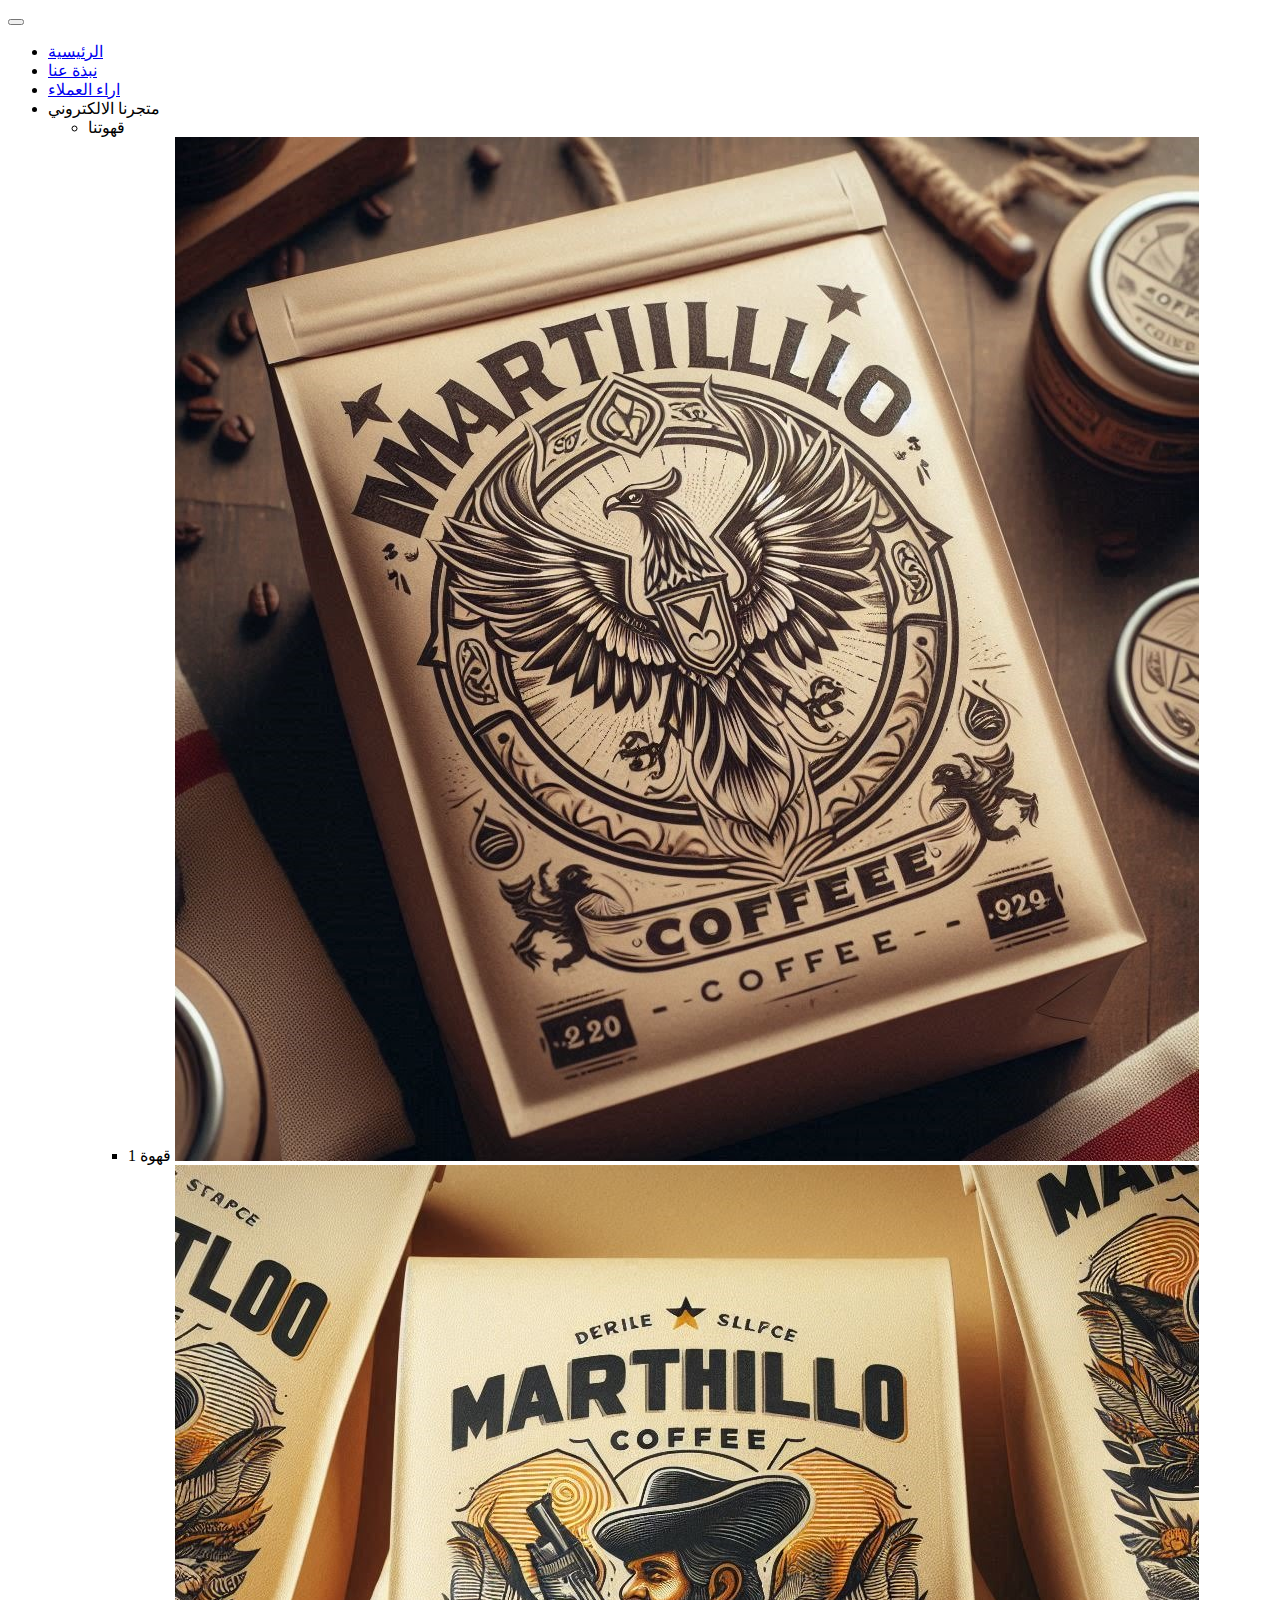
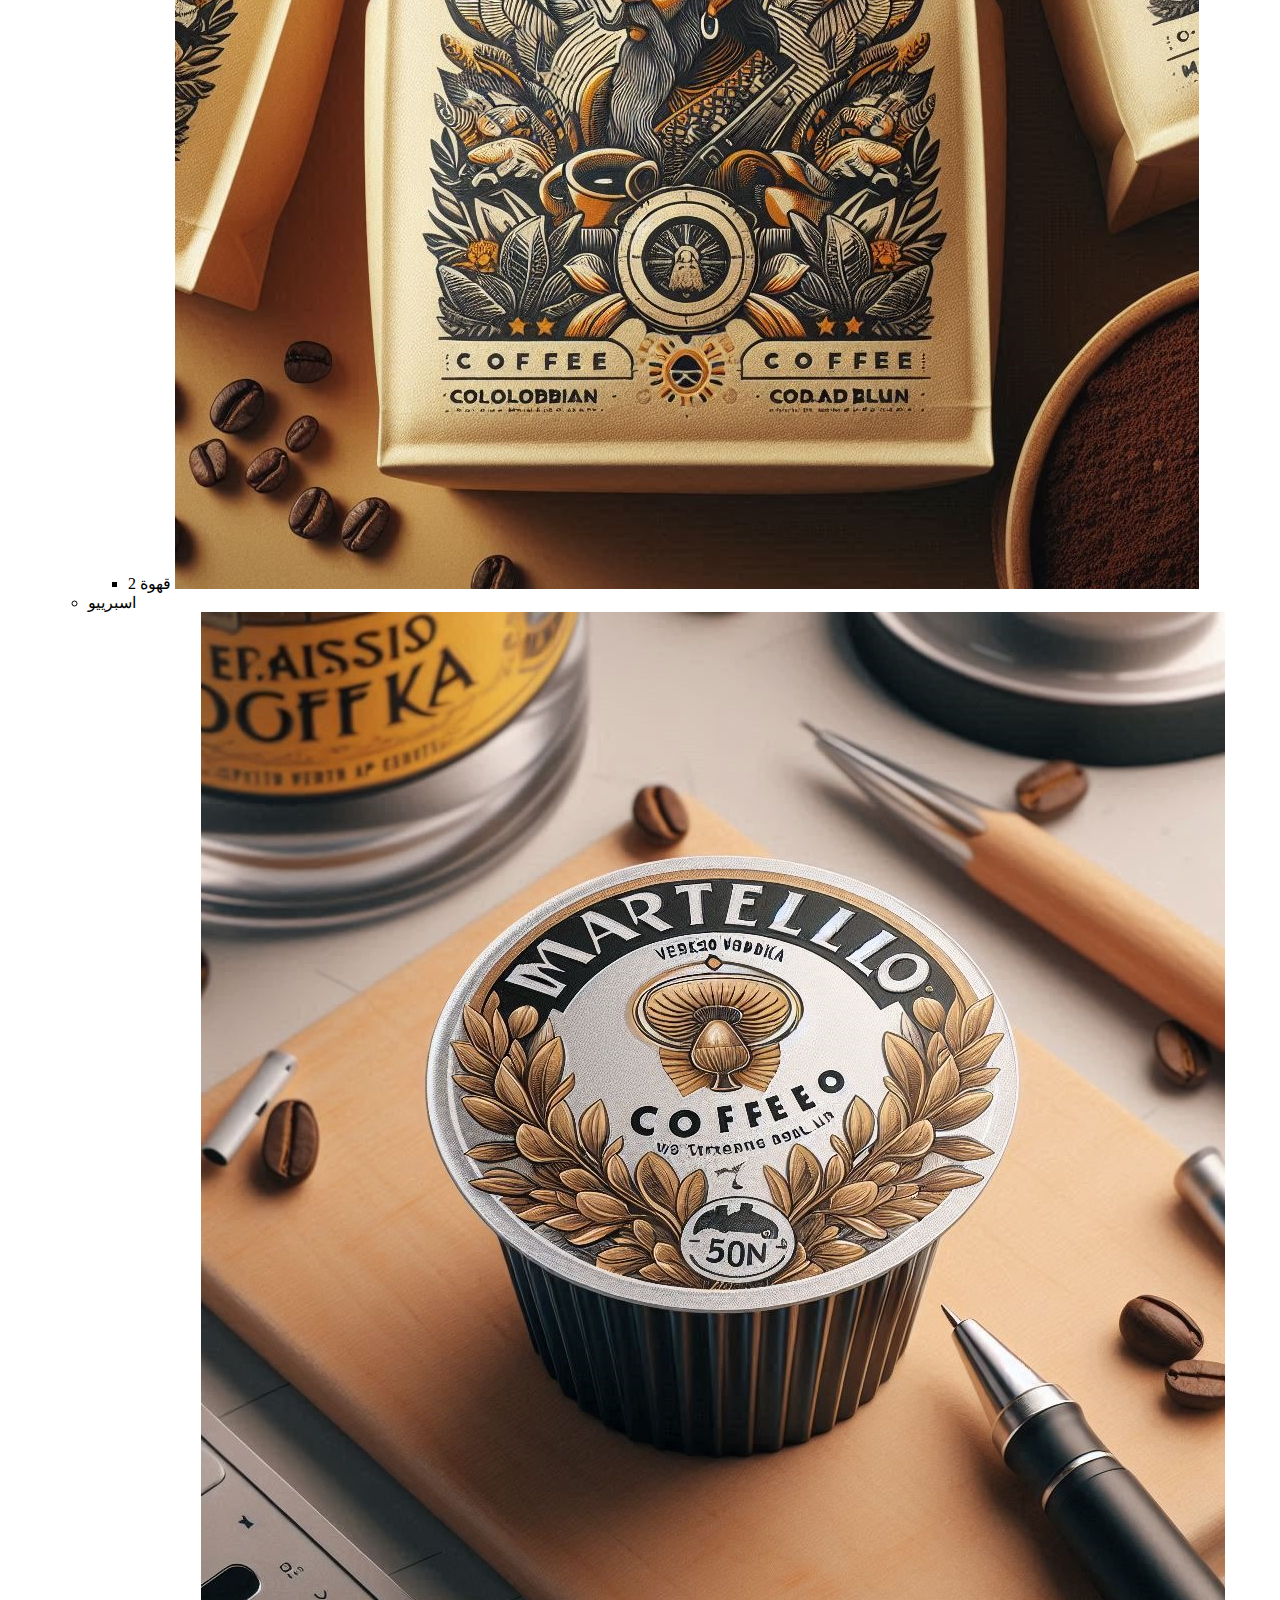
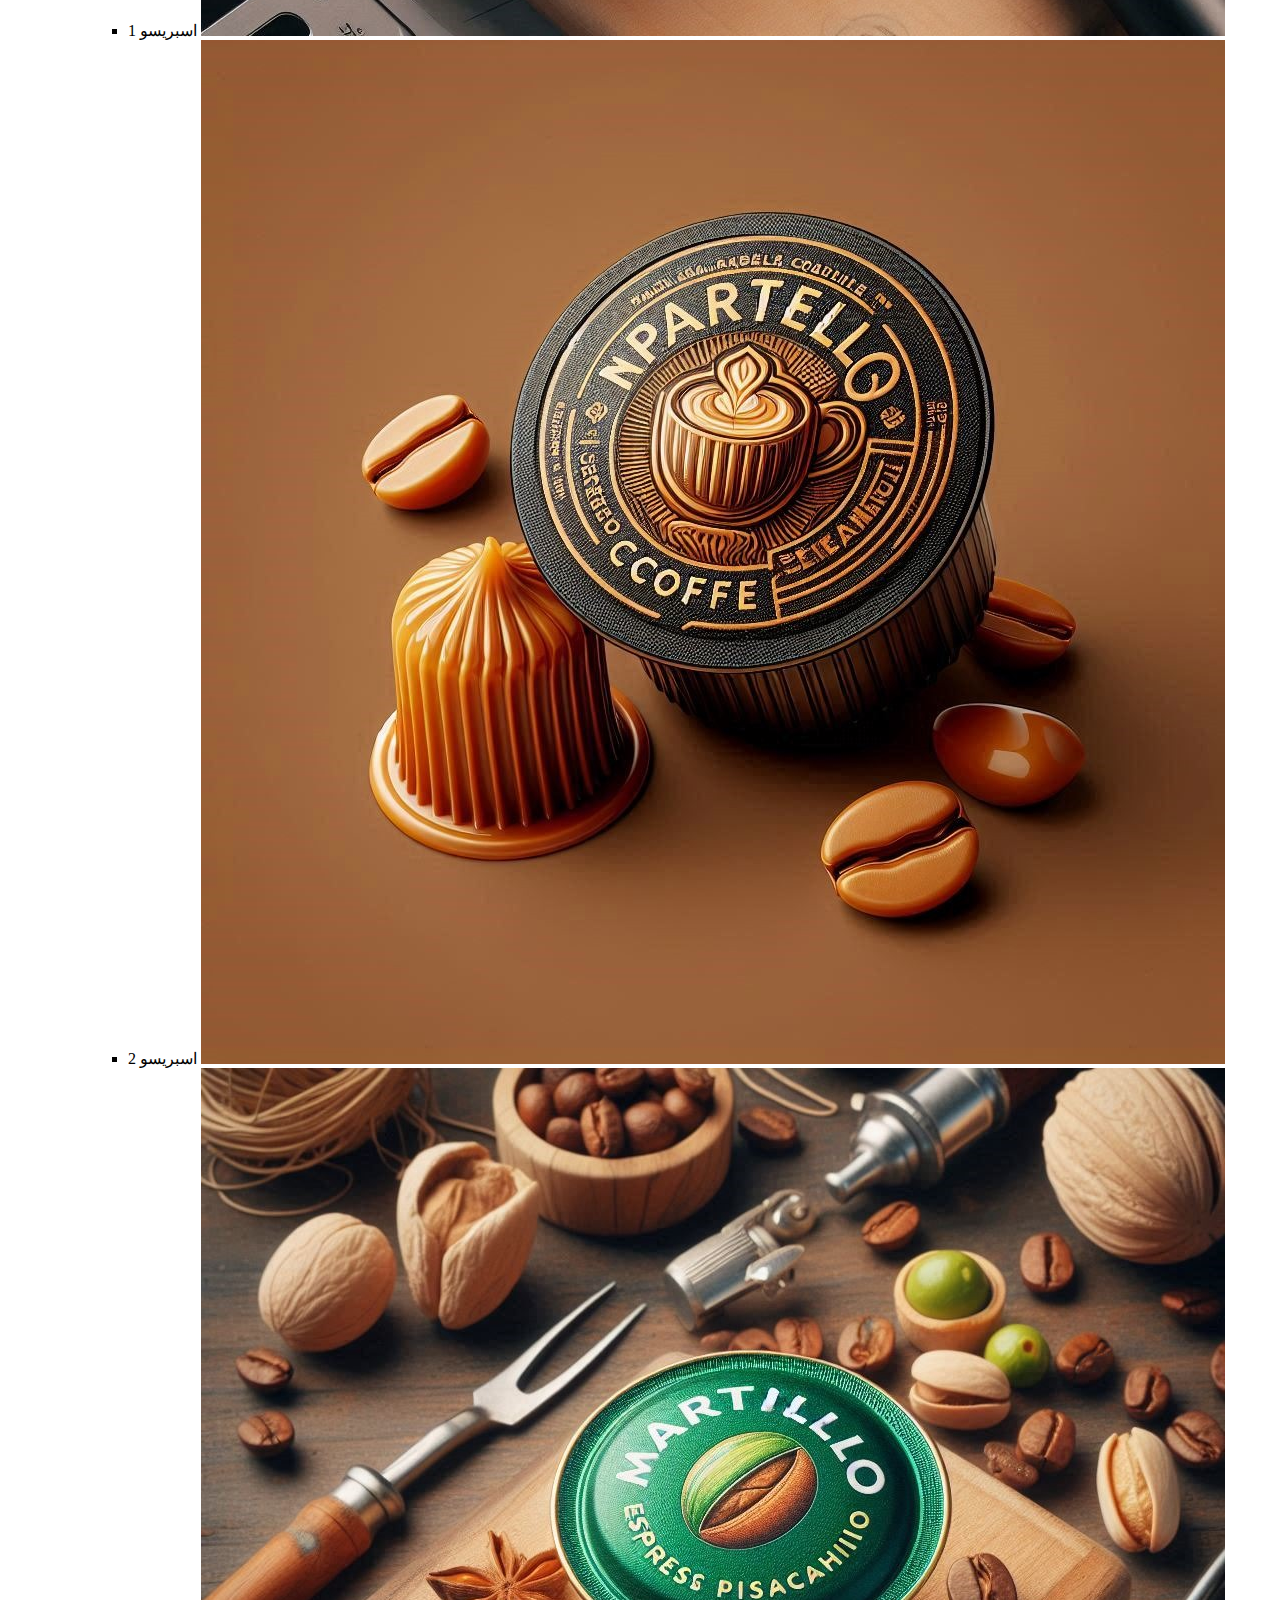
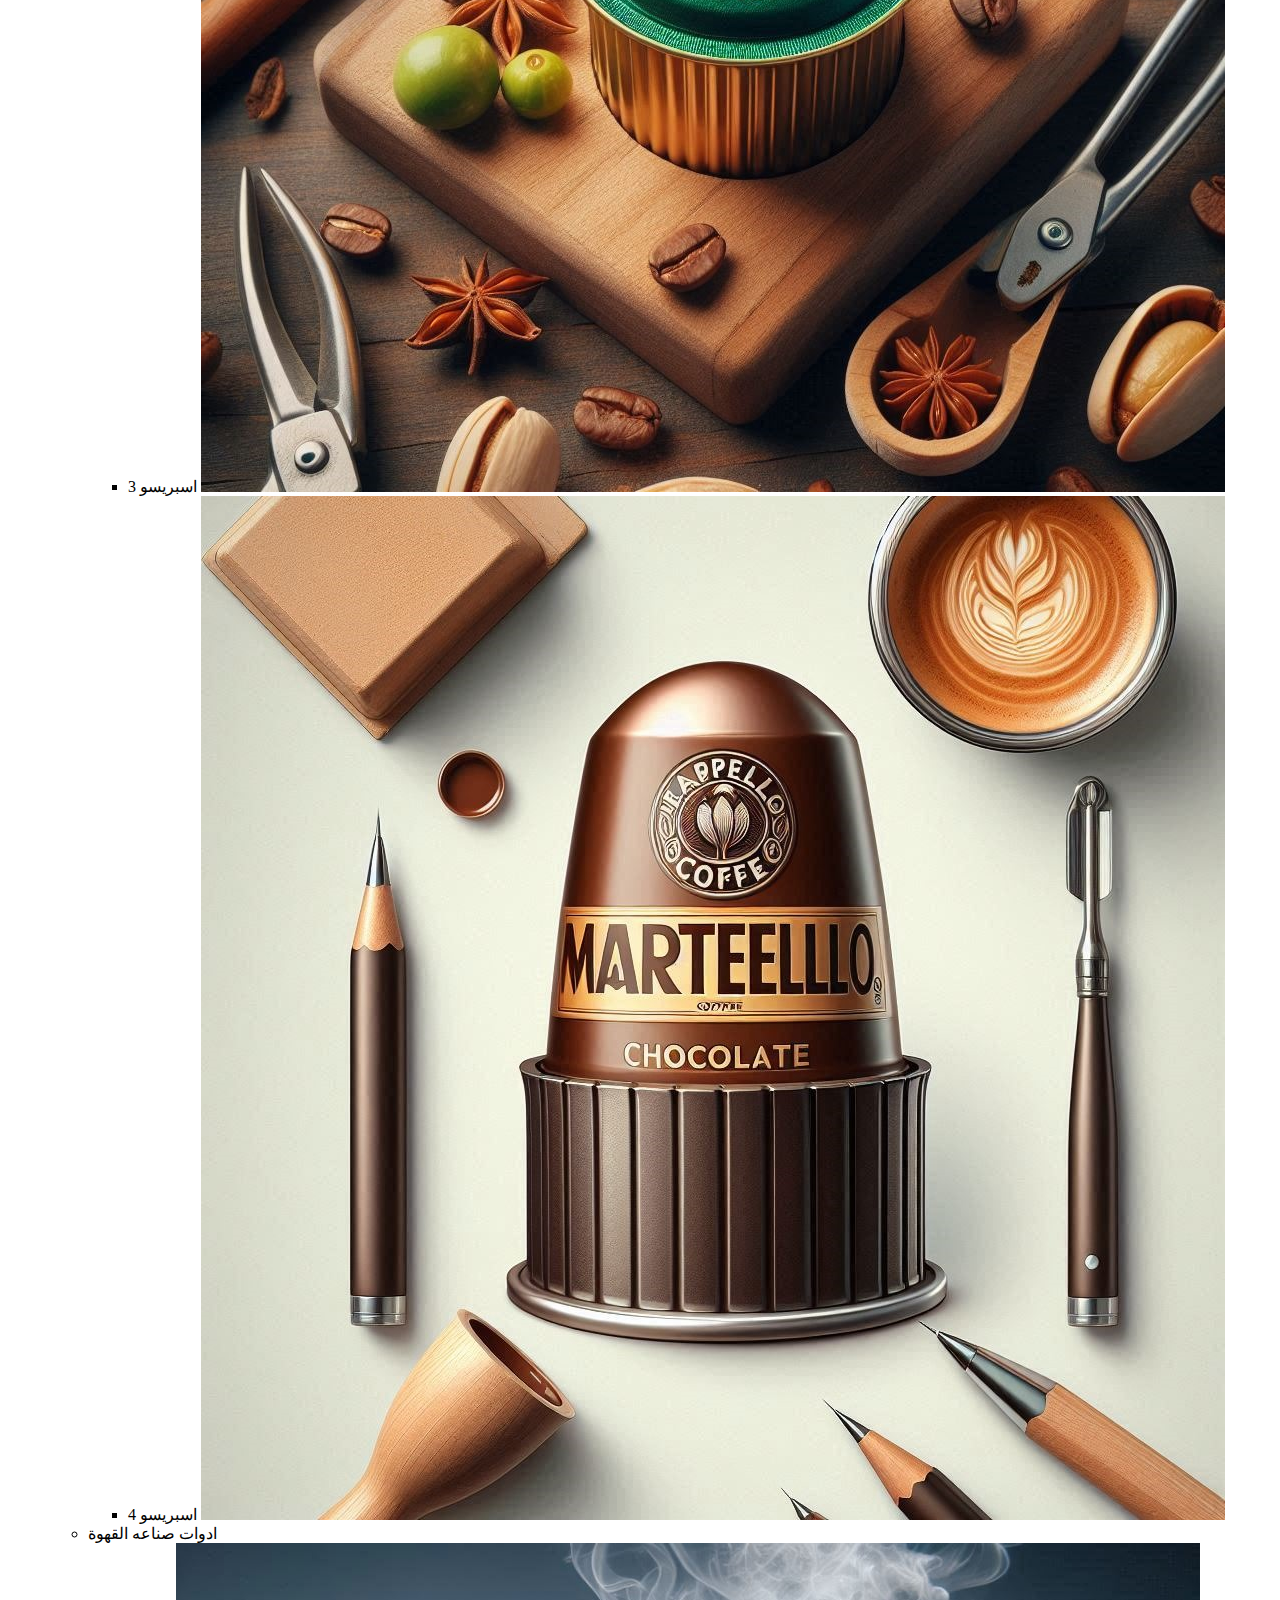
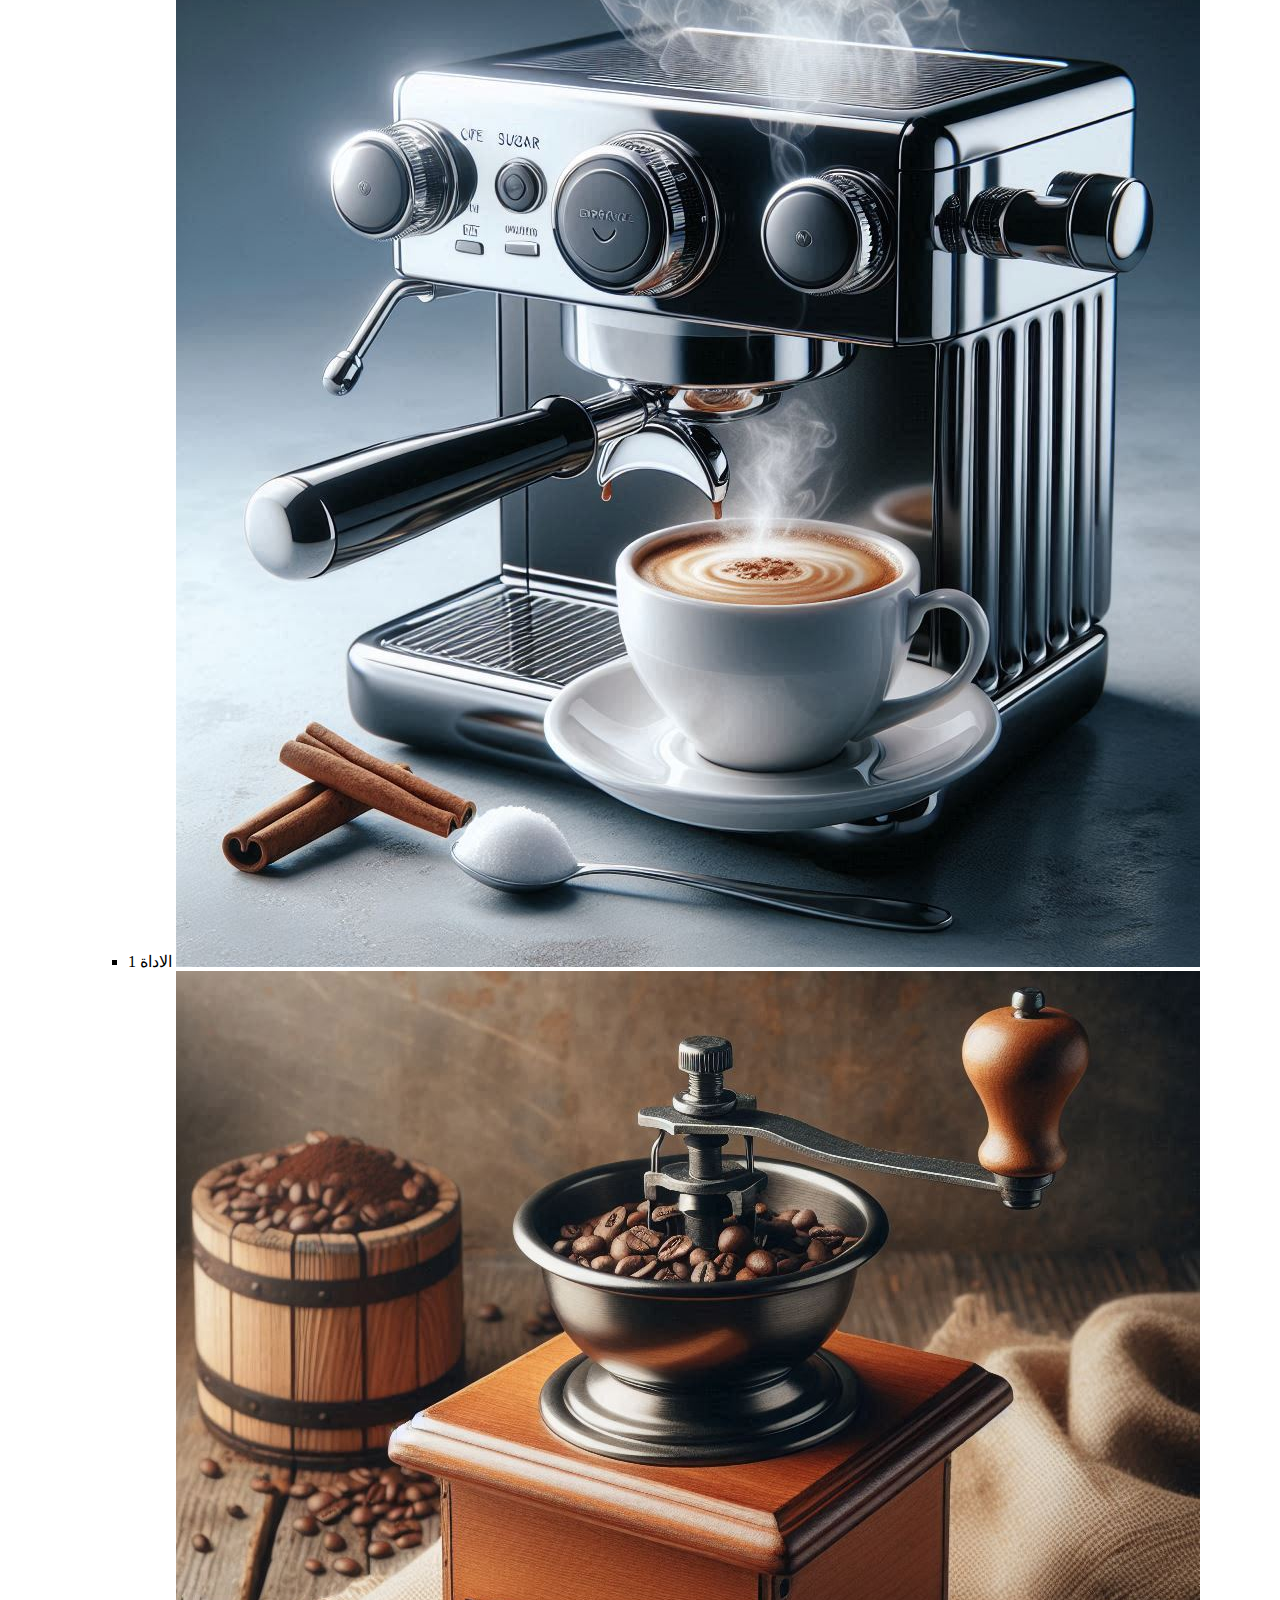
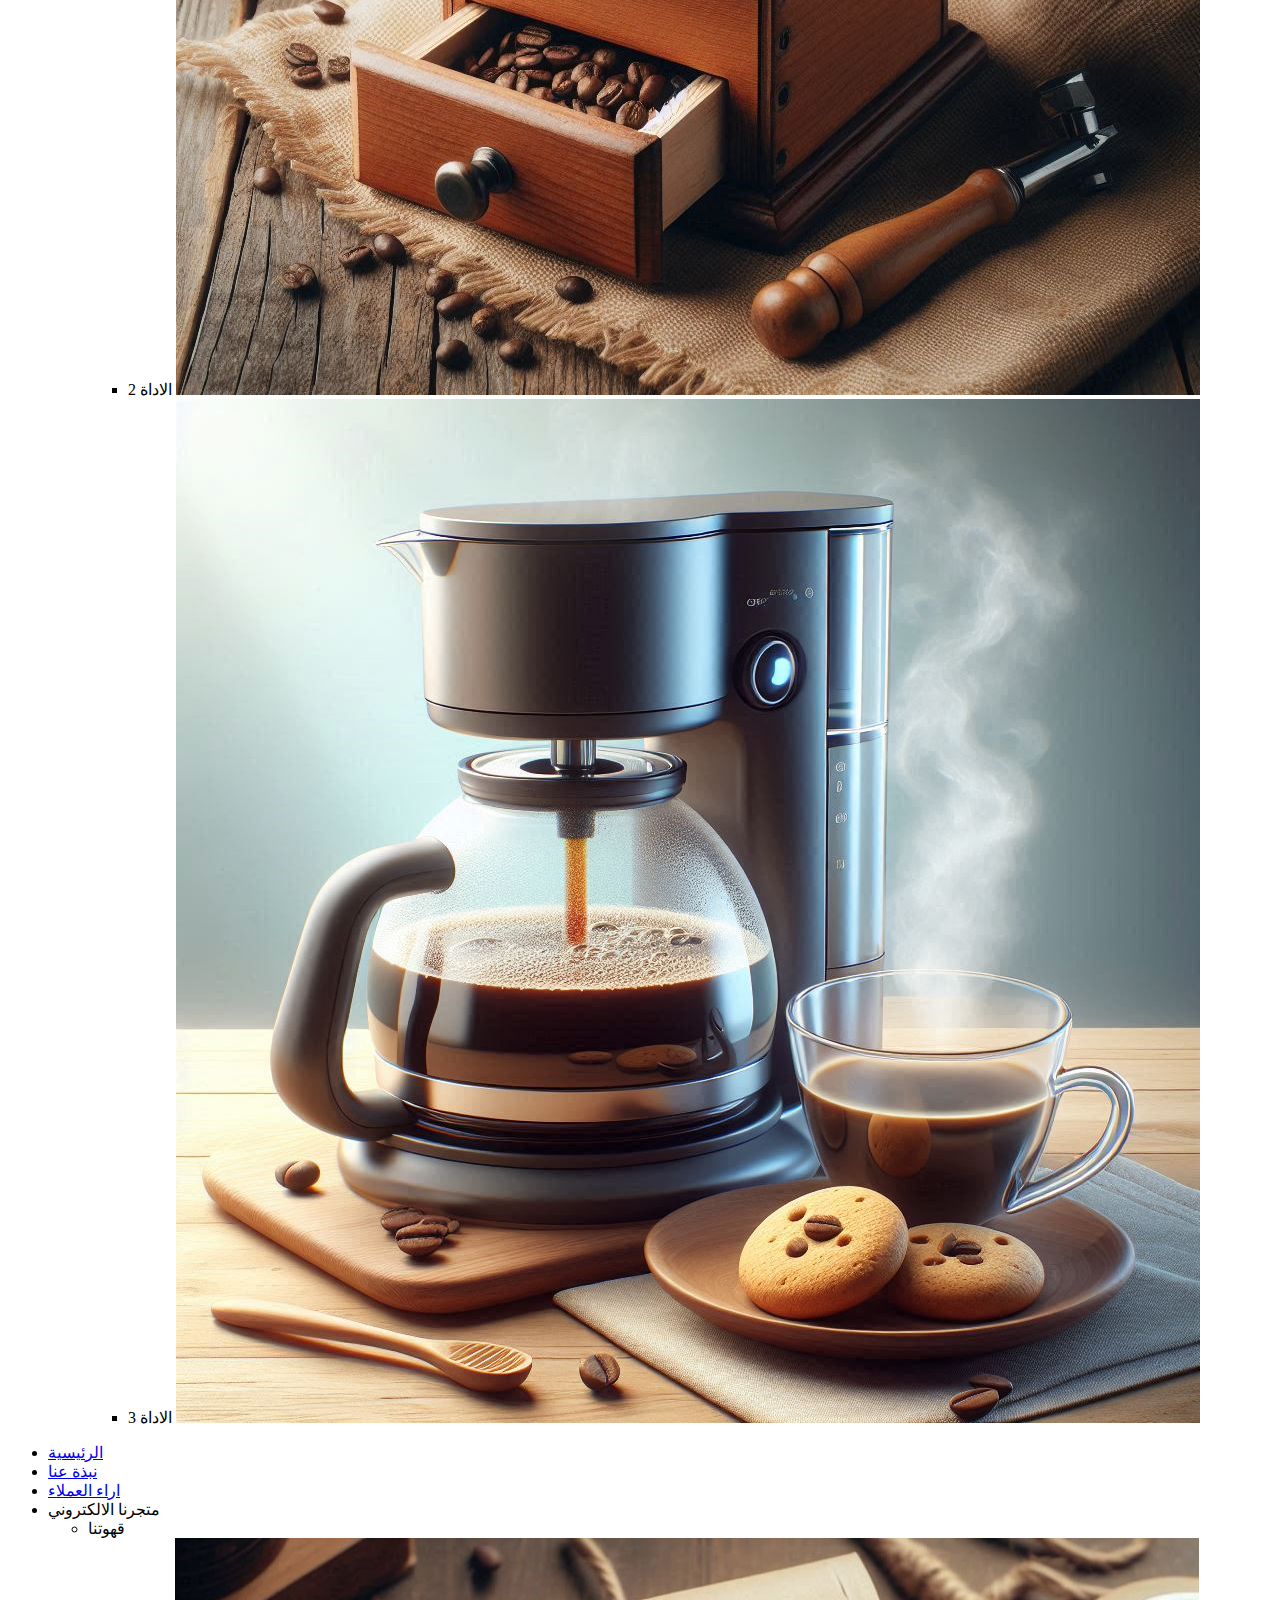
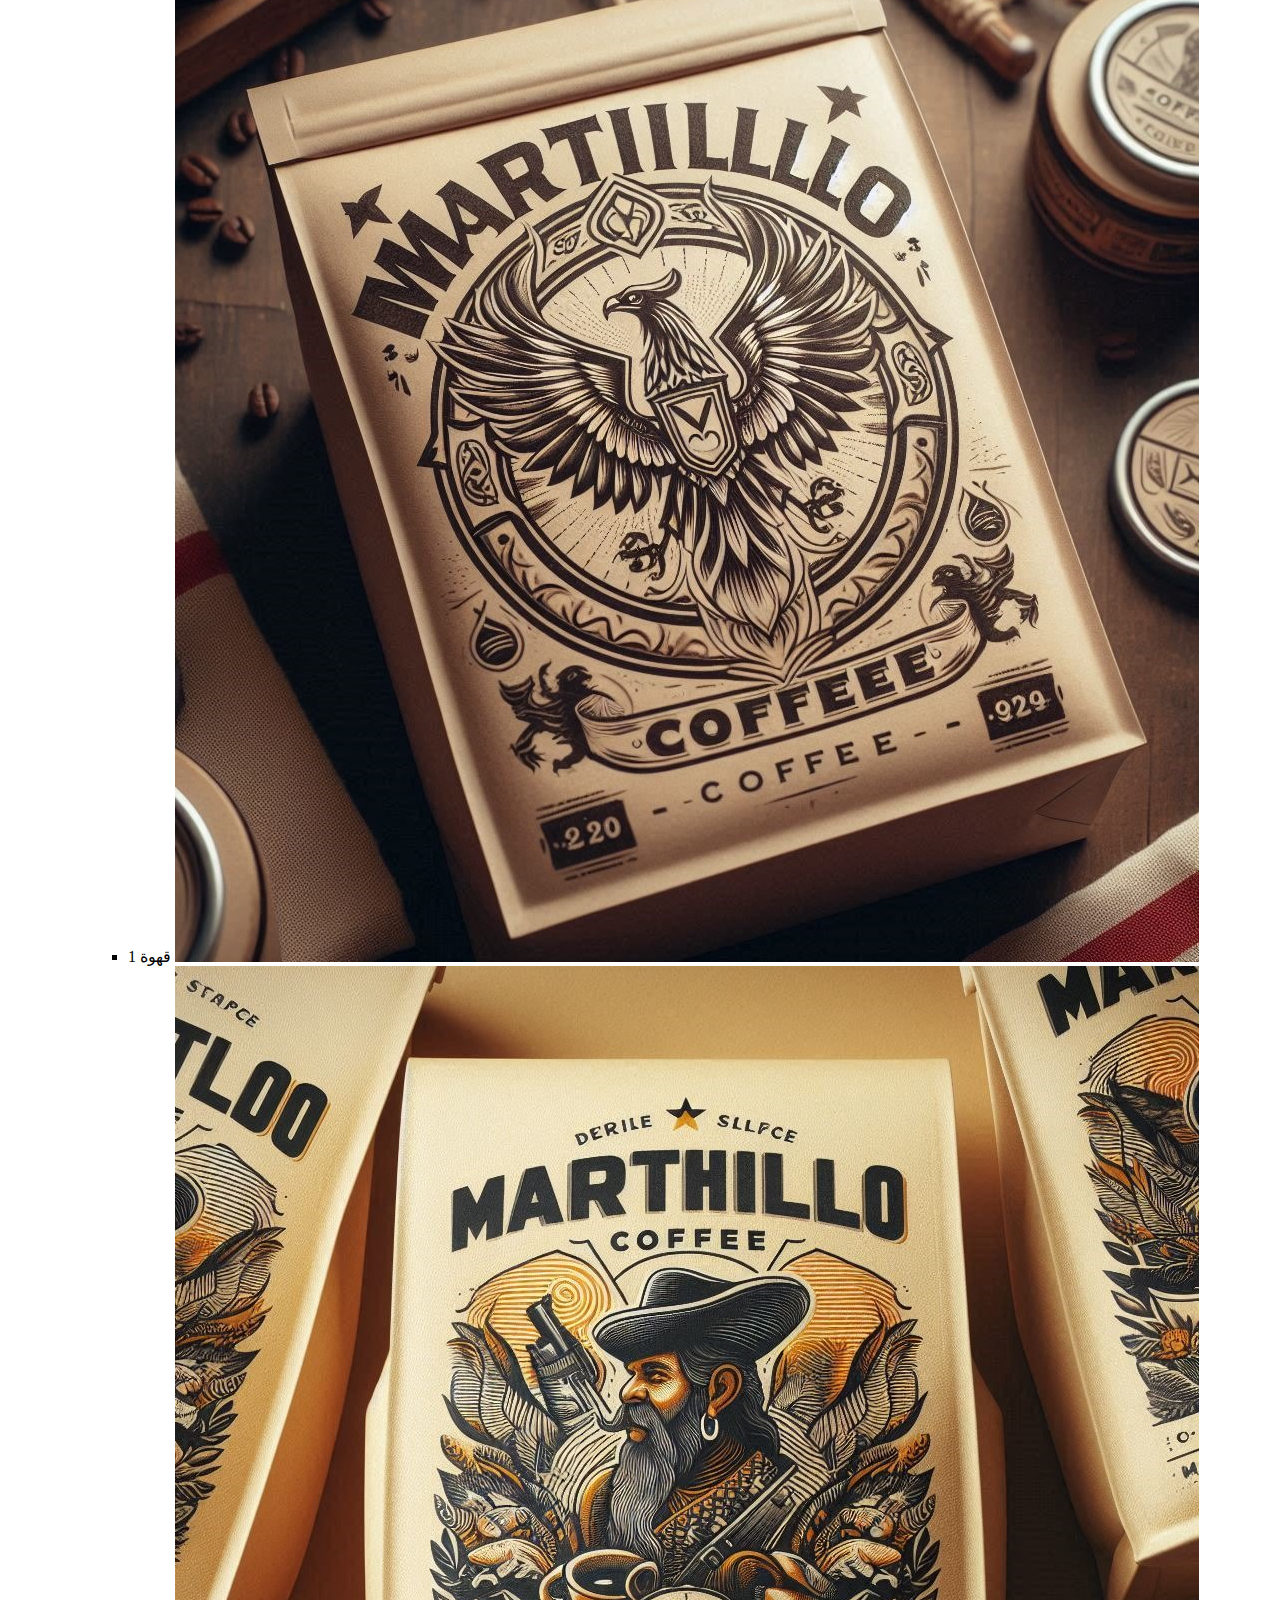
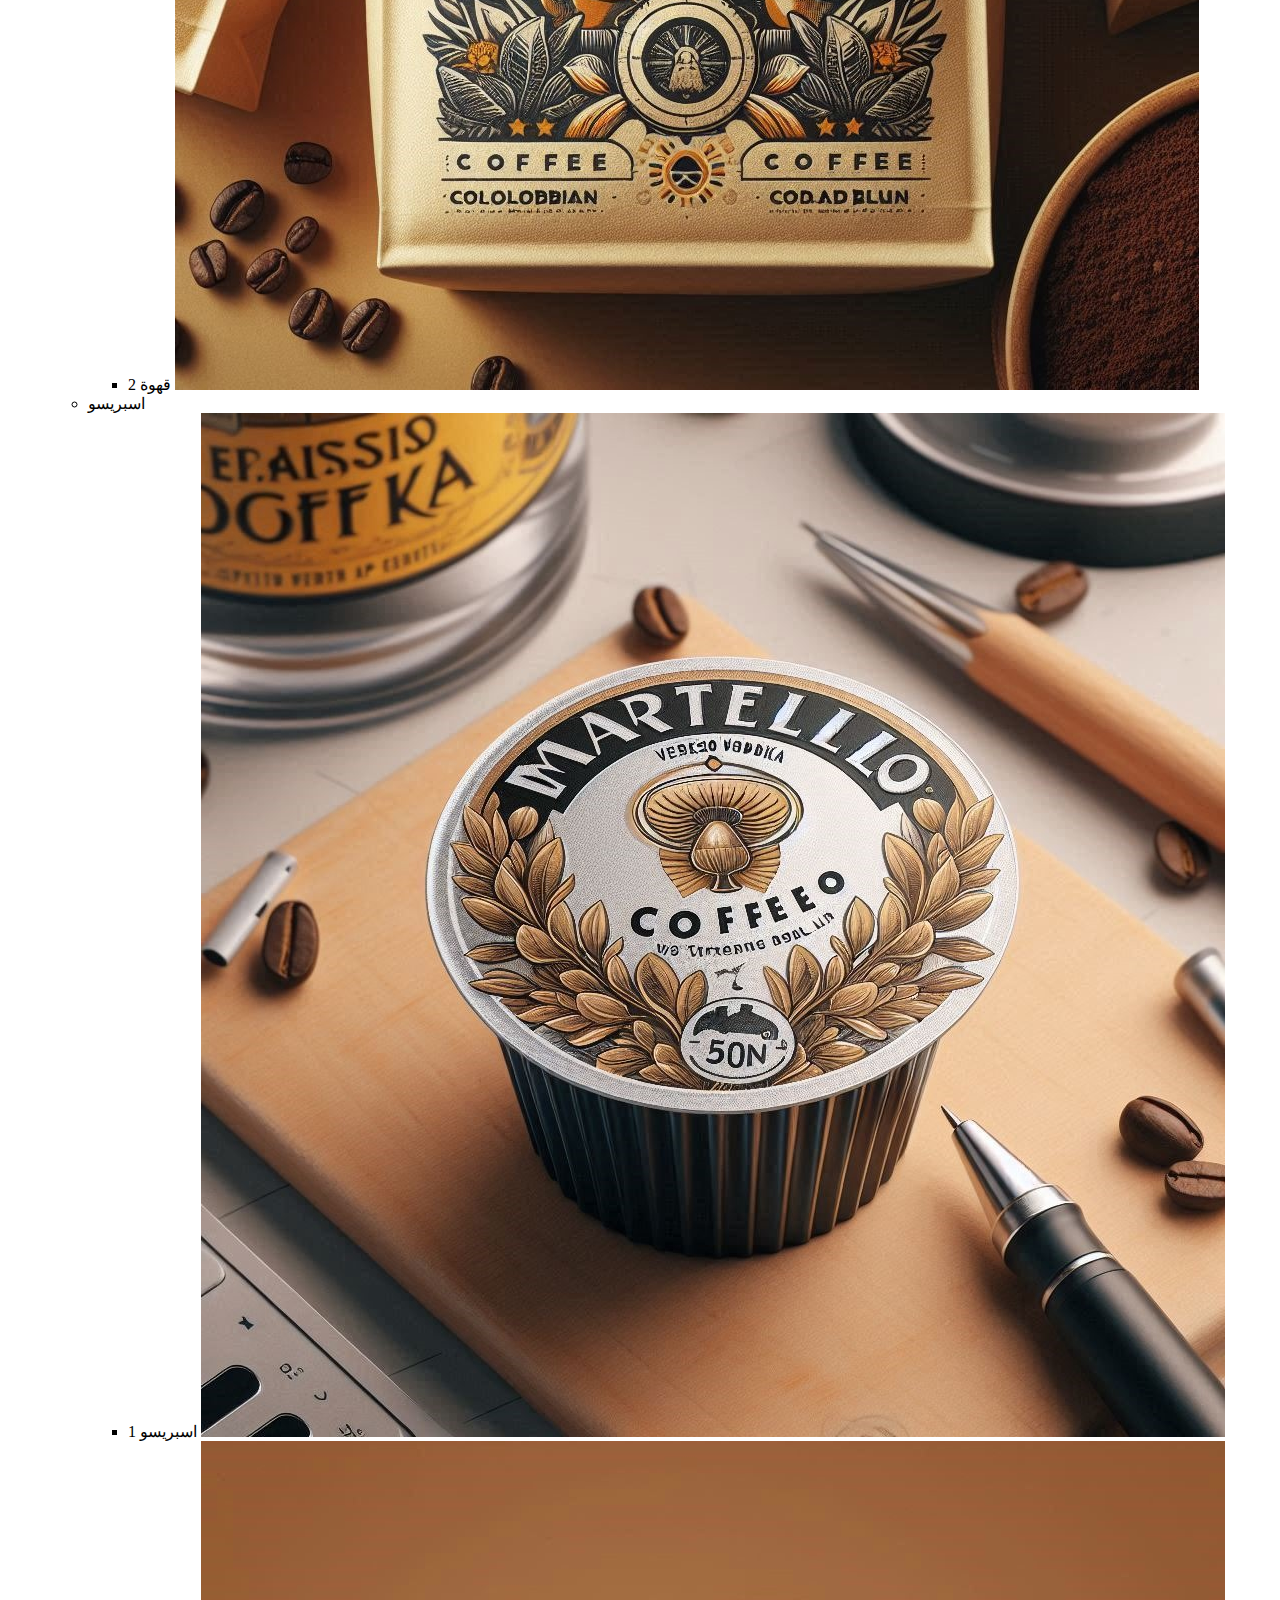
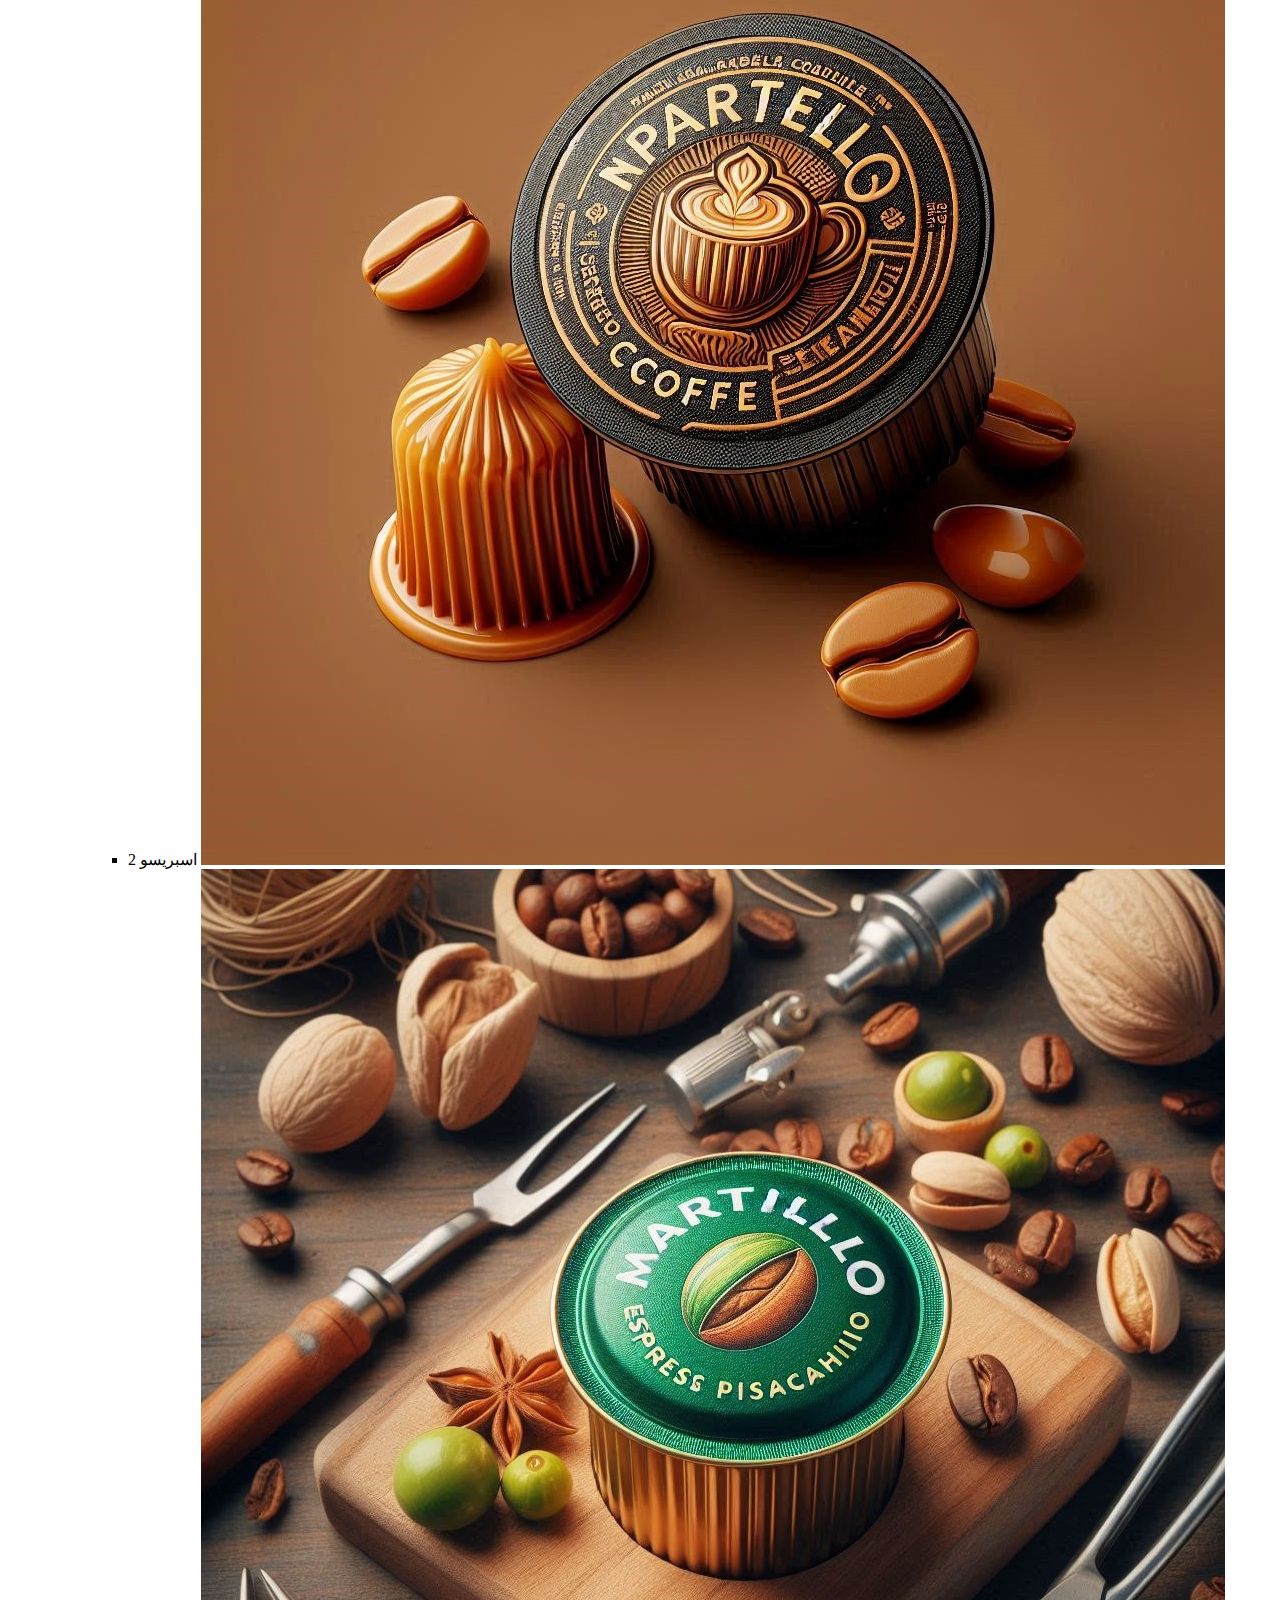
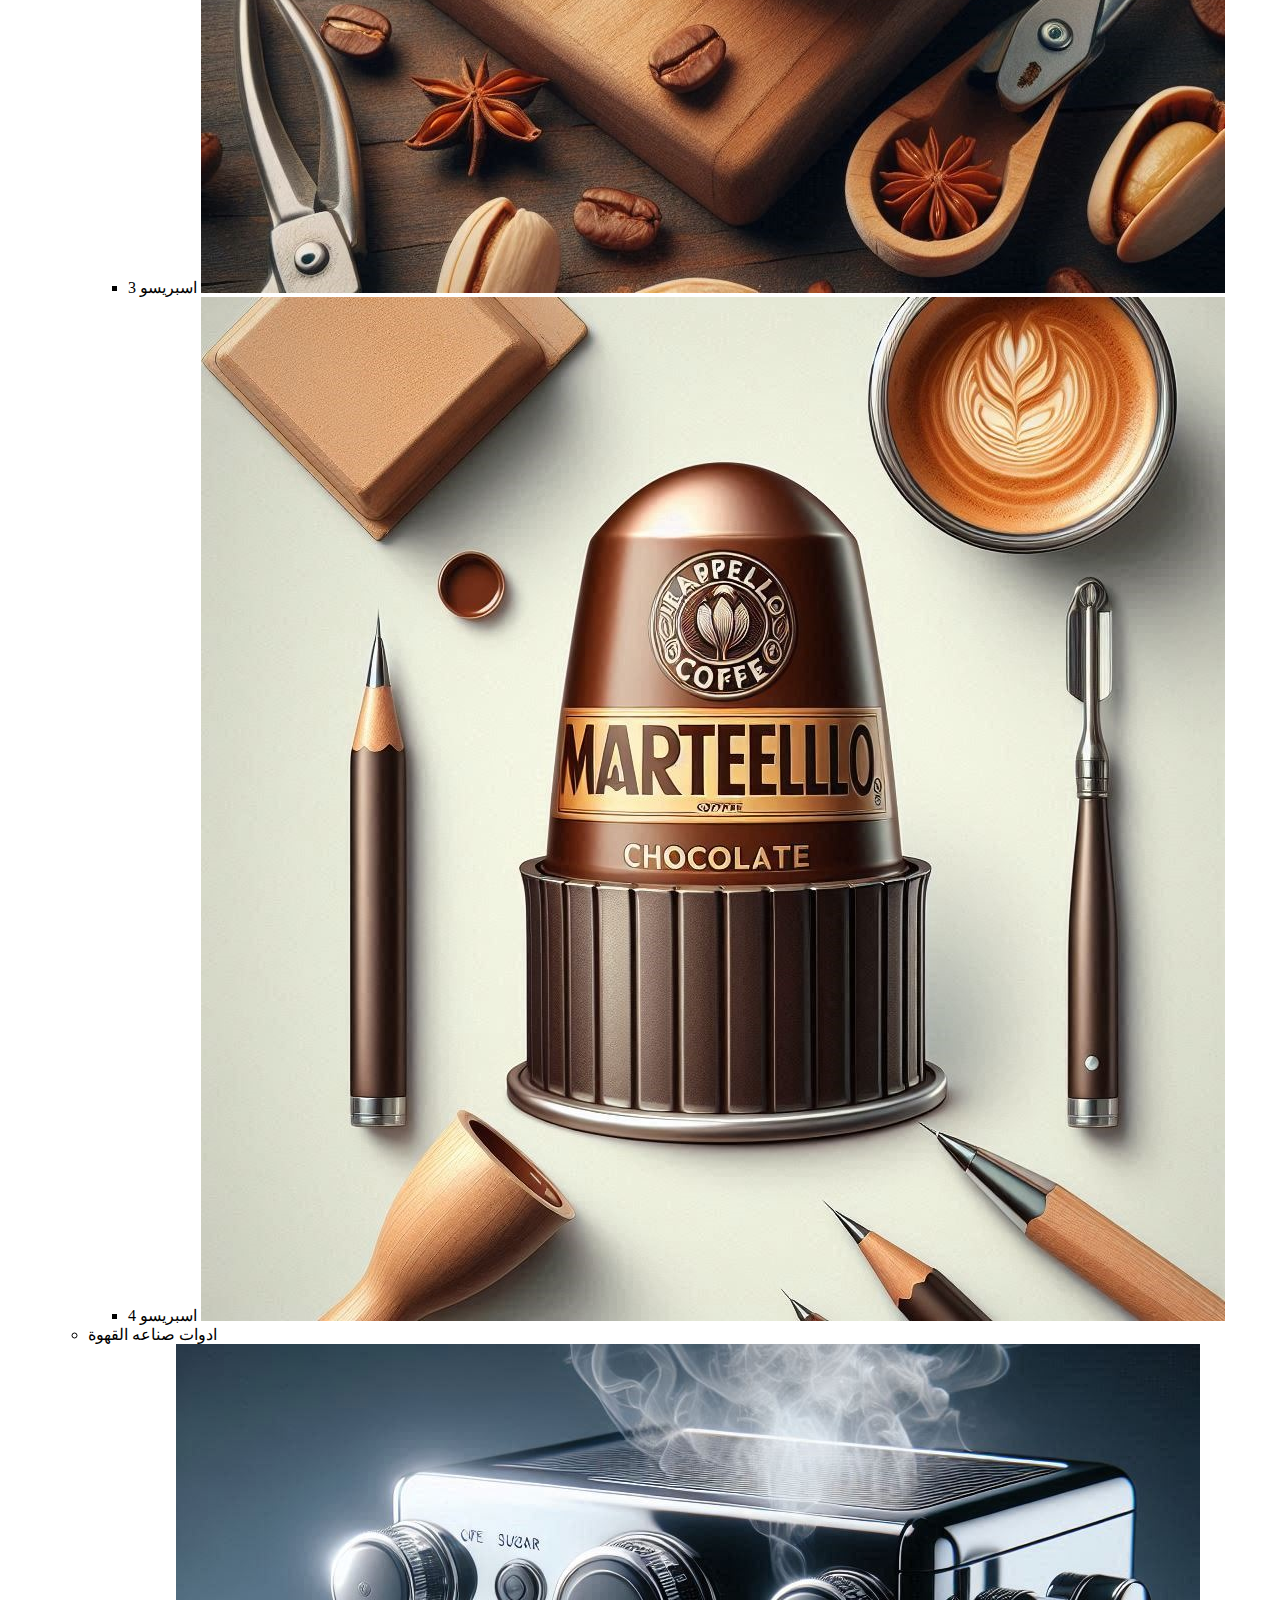
==== index.html @ e0260664 "Add files via upload" ====
<!DOCTYPE html>
<html lang="en">
  <head>
    <meta charset="UTF-8" />
    <meta name="viewport" content="width=device-width, initial-scale=1.0" />
    <link rel="shortcut icon" href="images/logo.jpeg" type="image/x-icon" />
    <title>Omarino Coffee World</title>
    <link rel="stylesheet" href="CSS/normalize.css" />
    <link rel="stylesheet" href="CSS/all.min.css" />
    <link rel="stylesheet" href="CSS/style.css" />
  </head>
  <body id="mainbody">
    <nav>
      <div class="container">
        <button id="toggle">
          <i class="fas fa-bars toggle-menu"></i>
        </button>
        <ul id="mainNav">
          <li><a href="#">الرئيسية</a></li>
          <li><a href="#secOne">نبذة عنا</a></li>
          <li><a href="#secTwo">اراء العملاء</a></li>
          <li>
            <a id="firstNav"
              >متجرنا الالكتروني <i class="fa-solid fa-angle-down"></i
            ></a>
            <ul id="firstitemstype">
              <li>
                <a  class="subitem">قهوتنا</a>
                <ul class="subsubnav">
                  <li>
                    <a class="item" data-price="100">
                      قهوة 1
                      <img src="images/coffee1.jpeg" alt="" />
                    </a>
                  </li>
                  <li>
                    <a  class="item">
                      قهوة 2
                      <img src="images/coffee2.jpeg" alt="" />
                    </a>
                  </li>
                </ul>
              </li>
              <li>
                <a  class="subitem">اسبرييو</a>
                <ul class="subsubnav">
                  <li>
                    <a  class="item">
                      اسبريسو 1
                      <img src="images/espreso1.jpeg" alt="" />
                    </a>
                  </li>
                  <li>
                    <a  class="item">
                      اسبريسو 2
                      <img src="images/espreso2.jpeg" alt="" />
                    </a>
                  </li>
                  <li>
                    <a  class="item">
                      اسبريسو 3
                      <img src="images/espreso3.jpeg" alt="" />
                    </a>
                  </li>
                  <li>
                    <a  class="item">
                      اسبريسو 4
                      <img src="images/espreso4.jpeg" alt="" />
                    </a>
                  </li>
                </ul>
              </li>
              <li>
                <a  class="subitem">ادوات صناعه القهوة</a>
                <ul class="subsubnav">
                  <li>
                    <a  class="item">
                      الاداة 1
                      <img src="images/machine1.jfif" alt="" />
                    </a>
                  </li>
                  <li>
                    <a  class="item">
                      الاداة 2
                      <img src="images/machine2.jfif" alt="" />
                    </a>
                  </li>
                  <li>
                    <a  class="item">
                      الاداة 3
                      <img src="images/machine3.jfif" alt="" />
                    </a>
                  </li>
                </ul>
              </li>
            </ul>
          </li>
        </ul>
        <ul id="socendNav">
          <li><a href="#">الرئيسية</a></li>
          <li><a href="#secOne">نبذة عنا</a></li>
          <li><a href="#secTwo">اراء العملاء</a></li>
          <li>
            <div class="ourstoreb">
              <a class="socendstore" id="thesocendstore"
                >متجرنا الالكتروني
                <i class="fa-solid fa-angle-down downArrow openstore"></i>
              </a>
              <i class="fa-regular fa-circle-xmark x"></i>
            </div>
            <ul id="soceneditemstype">
              <li class="firstItem socenditem"><a >قهوتنا</a></li>
              <ul class="subsubsocendnav">
                <li>
                  <a class="item" data-price="100">
                    قهوة 1
                    <img src="images/coffee1.jpeg" alt="" />
                  </a>
                </li>
                <li>
                  <a width="100%"  class="item">
                    قهوة 2
                    <img src="images/coffee2.jpeg" alt="" />
                  </a>
                </li>
              </ul>
              <li class="socenditem"><a >اسبريسو</a></li>
              <ul class="subsubsocendnav">
                <li >
                  <a  class="item">
                    اسبريسو 1
                    <img src="images/espreso1.jpeg" alt="" />
                  </a>
                </li>
                <li>
                  <a  class="item">
                    اسبريسو 2
                    <img src="images/espreso2.jpeg" alt="" />
                  </a>
                </li>
                <li>
                  <a  class="item">
                    اسبريسو 3
                    <img src="images/espreso3.jpeg" alt="" />
                  </a>
                </li>
                <li>
                  <a  class="item">
                    اسبريسو 4
                    <img src="images/espreso4.jpeg" alt="" />
                  </a>
                </li>
              </ul>
              <li  class="socenditem"><a >ادوات صناعه القهوة</a></li>
              <ul class="subsubsocendnav">
                <li>
                  <a  class="item">
                    الاداة 1
                    <img src="images/machine1.jfif" alt="" />
                  </a>
                </li>
                <li>
                  <a  class="item">
                    الاداة 2
                    <img src="images/machine2.jfif" alt="" />
                  </a>
                </li>
                <li>
                  <a  class="item">
                    الاداة 3
                    <img src="images/machine3.jfif" alt="" />
                  </a>
                </li>
              </ul>
              <li><a >ادواتنا المميزة</a></li>
            </ul>
          </li>
          <div id="closeUl"><i class="fa-solid fa-x"></i></div>
        </ul>
        <a ><img src="images/logo.jpeg" alt="the logo of the site" /></a>
      </div>
    </nav>
    <header>
      <div class="container">
        <h1>Martilo</h1>
        <p>القهوة كما تريد</p>
        <p id="ourgoal">
          هدفنا هو تقديم تجربة قهوة فريدة من نوعها لعشاق القهوة من خلال توفير
          أفضل أنواع البن المحمّص بعناية وأدوات تحضير القهوة بجودة عالية. نسعى
          لتمكين عملائنا من الاستمتاع بأفضل نكهات القهوة في منازلهم، مع توفير
          خدمة متميزة تلبي احتياجاتهم وتفوق توقعاتهم.
        </p>
      </div>
    </header>
    <section id="secOne">
      <div class="container">
        <span id="whyUs">لماذا نحن؟</span>
        <br />
        <p>
          لأننا في <span id="companyName">عالم عمرينو للقهوة</span> نؤمن بأن
          القهوة ليست مجرد مشروب، بل هي تجربة متكاملة. نتميز بتقديم قهوة مختارة
          بعناية من أفضل المحامص العالمية، وأدوات تحضير عالية الجودة تضمن لك
          رحلتك نحو القهوة المثالية
        </p>
      </div>
    </section>
    <section id="secTwo">
      <i class="fa-solid fa-arrow-right rightArrow" id="nextSlide"></i>

      <div class="container">
        <div class="custmorD">
          <img src="images/person-icon.png" alt="person icon" />
          <h2>Costemer Name</h2>

          <div>
            <p class="theOpinion">The Opinion of The costemer :</p>
            <p>
              Lorem ipsum dolor sit amet consectetur adipisicing elit.
              Voluptates iure amet ullam, accusamus aspernatur sit temporibus
              vitae aliquid rem itaque!
            </p>
          </div>
        </div>
        <div class="custmorD">
          <img src="images/person-icon.png" alt="person icon" />
          <h2>Costemer Name</h2>

          <div>
            <p class="theOpinion">The Opinion of The costemer :</p>
            <p>
              Lorem ipsum dolor sit amet consectetur adipisicing elit.
              Voluptates iure amet ullam, accusamus aspernatur sit temporibus
              vitae aliquid rem itaque!
            </p>
          </div>
        </div>
        <div class="custmorD">
          <img src="images/person-icon.png" alt="person icon" />
          <h2>Costemer Name</h2>

          <div>
            <p class="theOpinion">The Opinion of The costemer :</p>
            <p>
              Lorem ipsum dolor sit amet consectetur adipisicing elit.
              Voluptates iure amet ullam, accusamus aspernatur sit temporibus
              vitae aliquid rem itaque!
            </p>
          </div>
        </div>
        <div class="custmorD">
          <img src="images/person-icon.png" alt="person icon" />
          <h2>Costemer Name</h2>

          <div>
            <p class="theOpinion">The Opinion of The costemer :</p>
            <p>
              Lorem ipsum dolor sit amet consectetur adipisicing elit.
              Voluptates iure amet ullam, accusamus aspernatur sit temporibus
              vitae aliquid rem itaque!
            </p>
          </div>
        </div>
        <div class="custmorD">
          <img src="images/person-icon.png" alt="person icon" />
          <h2>Costemer Name</h2>

          <div>
            <p class="theOpinion">The Opinion of The costemer :</p>
            <p>
              Lorem ipsum dolor sit amet consectetur adipisicing elit.
              Voluptates iure amet ullam, accusamus aspernatur sit temporibus
              vitae aliquid rem itaque!
            </p>
          </div>
        </div>
      </div>
      <i class="fa-solid fa-arrow-left leftArrow" id="prevSlide"></i>
    </section>
    <footer>
      <div class="container">
        <div class="logoN">
          <h2>Martilo</h2>
          <img src="images/logo.jpeg" alt="the logo of the website" />
        </div>
        <div class="footerD">
          <h2>Our Social Media</h2>
          <ul>
            <li>
              <i class="fa-brands fa-facebook-f"></i>
            </li>
            <li>
              <i class="fa-brands fa-linkedin-in"></i>
            </li>
            <li>
              <i class="fa-brands fa-youtube"></i>
            </li>
          </ul>
        </div>
      </div>
      <p id="copyRight">
        Copyrights Martilo @<span id="date"></span>. All rights reserved
      </p>
    </footer>
    <script type="module" src="main.js"></script>
  </body>
</html>
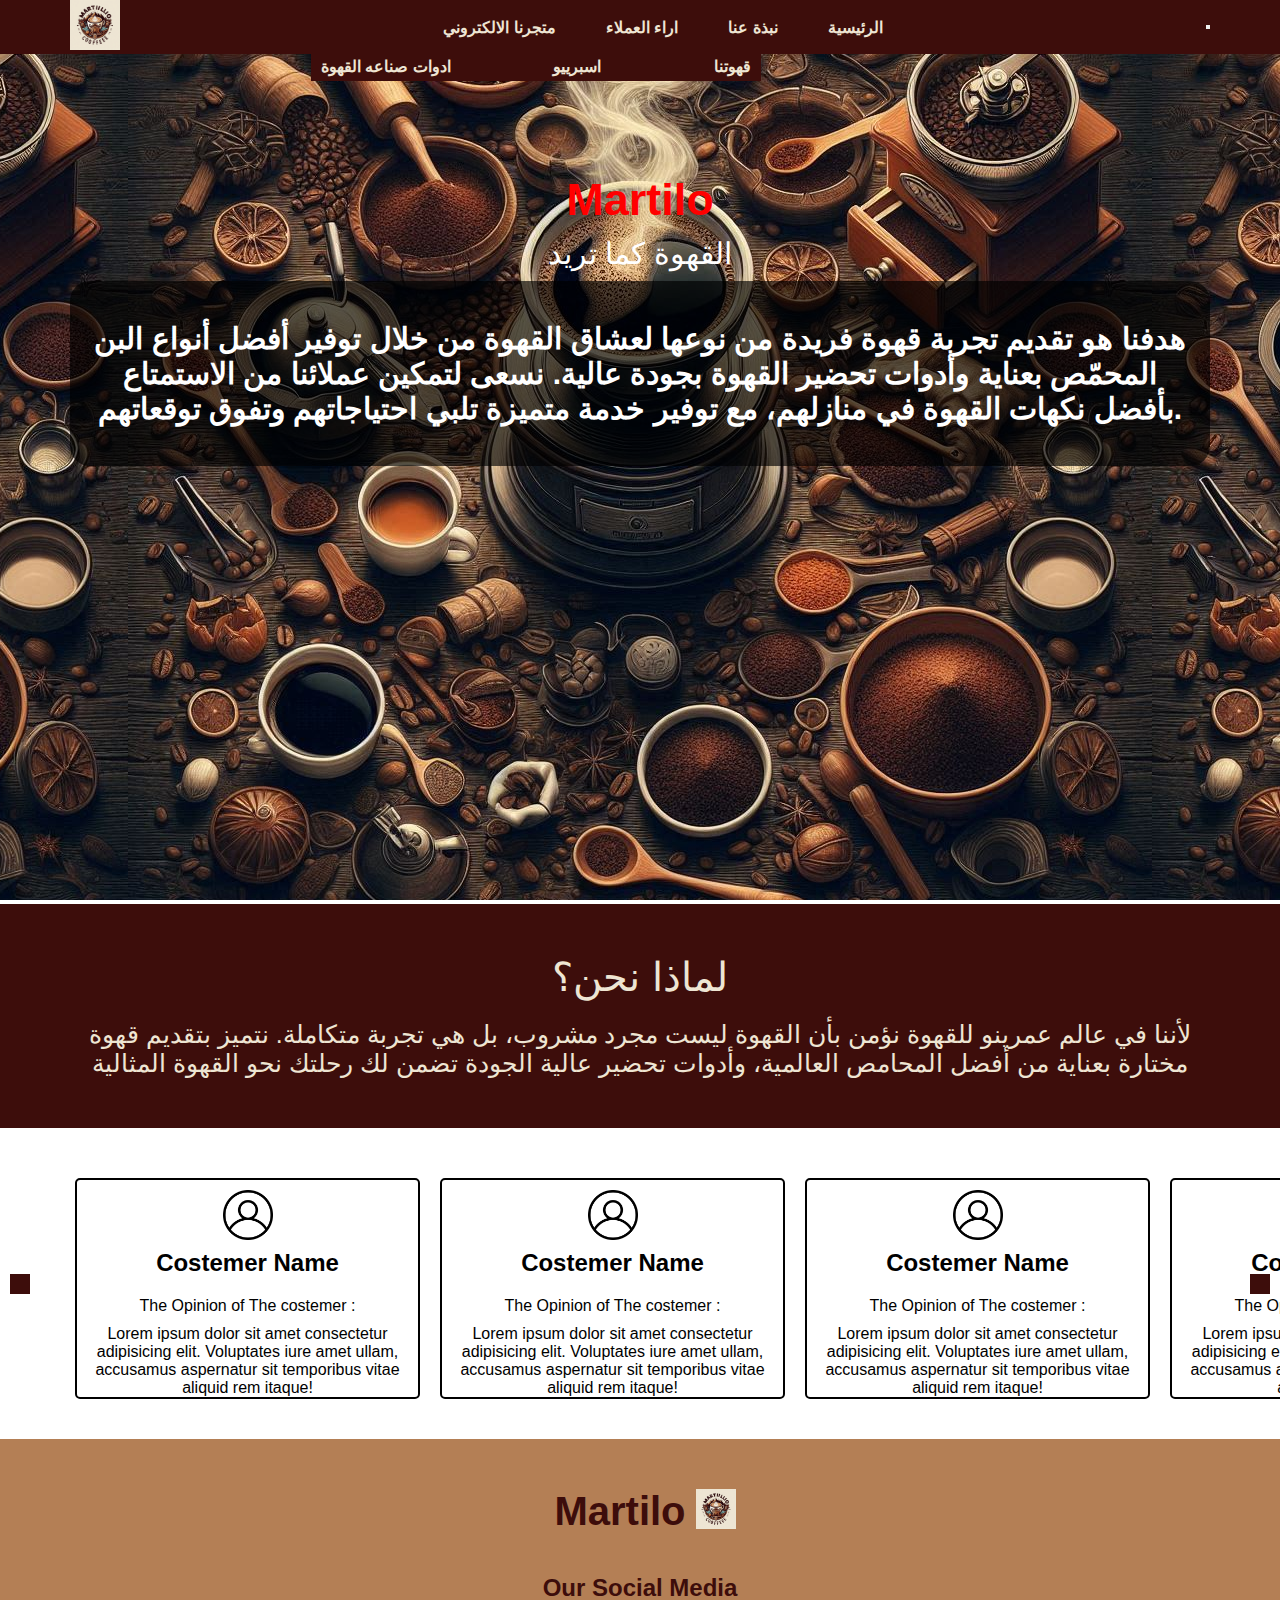
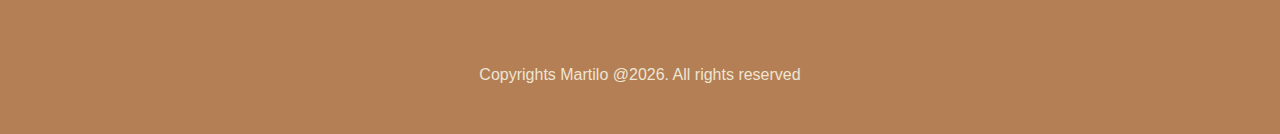
==== commit 58661855: "Update index.html" ====
--- a/index.html
+++ b/index.html
@@ -8,6 +8,558 @@
     <link rel="stylesheet" href="CSS/normalize.css" />
     <link rel="stylesheet" href="CSS/all.min.css" />
     <link rel="stylesheet" href="CSS/style.css" />
+    <style>
+      /* start variables */
+:root {
+  --main-color: #3D0D0B;
+  --socandary-color: #8AB9B1;
+}
+/* end variables */
+/* start global roles */
+
+a {
+  text-decoration: none;
+  color: white;
+}
+* {
+  box-sizing: border-box;
+  -webkit-box-sizing: border-box;
+  -moz-box-sizing: border-box;
+  padding: 0px;
+  margin: 0px;
+}
+
+/* تخصيص الخط الجانبي الكامل */
+::-webkit-scrollbar {
+  width: 12px; /* عرض الخط الجانبي */
+}
+
+/* تخصيص الخلفية */
+::-webkit-scrollbar-track {
+  background: #f0f0f0; /* لون الخلفية */
+}
+
+/* تخصيص مقبض التمرير */
+::-webkit-scrollbar-thumb {
+  background-color: var(--main-color); /* لون المقبض */
+  border-radius: 10px; /* جعل المقبض دائريًا */
+  border: 2px solid black; /* حد حول المقبض */
+}
+
+/* تغيير لون المقبض عند التمرير */
+::-webkit-scrollbar-thumb:hover {
+  background: var(--socandary-color); /* لون المقبض عند التمرير */
+}
+
+html {
+  scroll-behavior: smooth;
+}
+body {
+  font-family: "Open Sans", sans-serif;
+}
+
+ul {
+  list-style: none;
+}
+.container {
+  margin-left: auto;
+  margin-right: auto;
+  padding-left: 15px;
+  padding-right: 15px;
+}
+
+/* Small */
+@media (min-width: 768px) {
+  .container {
+    width: 750px;
+  }
+}
+/* Medium */
+@media (min-width: 992px) {
+  .container {
+    width: 970px;
+  }
+}
+/* Large */
+@media (min-width: 1200px) {
+  .container {
+    width: 1170px;
+  }
+}
+/* end global roles */
+nav {
+  background-color: var(--main-color);
+  color: #EEE5D3;
+  /* border: 1px black solid; */
+}
+
+nav .container {
+  direction: rtl;
+  display: flex;
+  justify-content: space-between;
+  flex-direction: row;
+  align-items: center;
+   
+
+}
+nav img {
+  height: 50px;
+}
+
+#mainNav{
+  position: relative;
+}
+
+nav #mainNav a{
+  font-weight: bold;
+
+  color:#EEE5D3
+}
+
+nav #mainNav {
+  display: flex;
+  justify-content: space-between;
+}
+
+@media (max-width: 768px) {
+  nav #mainNav {
+    display: none; 
+  }
+}
+
+nav #firstitemstype {
+
+  position: absolute;
+  width: 100%;
+  right: 30%;
+  top: 35px;
+}
+
+
+  .ourstoreb{
+    display: flex;
+  justify-content: space-between;
+  align-items: center;
+
+  }
+
+.socendstore{
+  margin-top: -5px;
+  padding: 10px 20px;
+
+
+}
+.socendstore:hover{
+  background-color: var(--socandary-color);
+}
+
+.x{
+  display: none;
+  color: white;
+}
+
+.x:hover{
+  color: red;
+}
+
+
+
+
+nav #firstitemstype >li  > a{
+  padding:5px 0 ;
+}
+
+
+
+
+.subsubnav{
+  background-color: var(--socandary-color);
+  opacity: .9;
+  z-index: 29;
+  display: flex;
+  flex-direction: row;
+  flex-wrap: wrap;
+  right: 0;
+  position: absolute;
+}
+
+
+
+.subsubnav li{
+  display: none;
+  
+  text-align: center;
+  position: relative;
+  /* left: 0; */
+  flex-direction: column;
+  padding: 10px;
+}
+
+.subsubnav li img{
+  height: 100px;
+  border: 2px solid white;
+}
+
+nav #firstitemstype> li> a {
+  
+  padding-right: 10px;
+  background-color: var(--main-color);
+}
+
+nav #firstitemstype> li> a:hover + ul li  ,nav #firstitemstype> li> a + ul:hover li{
+  display: flex;
+}
+nav #firstitemstype> li> a + ul li:hover{
+  background-color: black;
+  
+}
+
+
+.subitem  {
+  display: flex;
+}
+
+
+
+nav #firstitemstype li {
+  width: 150px;
+}
+
+nav .container > ul > li > a {
+  padding: 15px 25px;
+  color: white;
+  text-decoration: none;
+}
+nav .container > ul > li > a:hover {
+  background-color: var(--socandary-color);
+}
+
+/* the sub li */
+nav .container > ul > li > ul {
+  /* edit this*/
+  margin-top: -1px;
+  display: flex;
+}
+
+nav .toggle-menu {
+  display: inline;
+}
+
+nav #socendNav {
+  padding-top: 10px;
+  position: absolute;
+  top: 0;
+  height: fit-content;
+  color: var(--main-color);
+  background-color: var(--main-color);
+  right: 0;
+  z-index: 1;
+  width: 200px;
+  display: none;
+}
+
+nav #socendNav  li:not(.subsubsocendnav li) {
+  padding: 10px 10px;
+}
+.firstItem{
+  margin-top: 20px;
+}
+
+
+#closeUl{
+  border:  2px solid white;
+  text-align: center;
+  margin: 0 10px;
+}
+
+#closeUl:hover i ,#closeUl:hover{
+  color:red;
+  border-color: red;
+
+}
+
+#closeUl i {
+  margin: 6px;
+  color: white;
+}
+
+
+#soceneditemstype > li:hover {
+  cursor: pointer;
+  background-color: var(--socandary-color);
+  padding: 15px 20px;
+}
+
+.socenditem:hover + ul ,.socenditem + ul:hover{
+display: inline;
+}
+
+.socenditem{
+  padding: 250px;
+}
+
+.socenditem:hover{
+  padding-right: 30px;
+}
+
+
+#soceneditemstype {
+  padding-top: 20px;
+  display: none;
+
+}
+#soceneditemstype li a {
+  text-decoration: none;
+  color: white;
+}
+
+
+
+.subsubsocendnav {
+  display: none;
+}
+
+.subsubsocendnav img{
+height: 0;
+width: 0;
+}
+
+header {
+  background-image: url("../images/coffeeImage.jpg");
+  background-attachment: fixed;
+  background-position: center;
+}
+
+header .container {
+  height: calc(100vh - 50px);
+  text-align: center;
+  /* margin: auto 0; */
+}
+
+header .container h1 {
+  color: rgb(255, 0, 0);
+  margin-top: 0px;
+  padding: 120px 0 10px 0;
+  font-size: 45px;
+
+  /* background-color: ; */
+}
+
+header .container p {
+  color: white;
+  font-size:30px;
+}
+
+header .container #ourgoal {
+  margin-top: 10px;
+  padding: 40px 10px;
+  font-weight: bold;
+  background-color: rgba(0, 0, 0, 0.653);
+  border-radius: 20px;
+}
+
+
+
+#firstNav:hover + #firstitemstype , #firstitemstype:hover{
+  display: flex;
+  width: 100%;
+
+}
+
+#firstNav:hover i{
+  display: none;
+}
+
+#subsubsocendnav li{
+  padding: 0
+}
+
+.item{
+  display: block;
+  width: 100%;
+  padding: 15px 20px;
+  cursor: pointer;
+}
+.item:hover{
+  background-color: var(--socandary-color);
+}
+
+#secOne{
+  background-color: var(--main-color);
+  color:#EEE5D3
+
+}
+
+#secOne .container p {
+  padding-top: 20px;
+  font-size: 25px;
+}
+
+#secOne .container {
+  text-align: center;
+  padding: 50px 0;
+  font-size: 20px;
+}
+
+
+#secTwo {
+  position: relative;
+  padding: 0;
+  overflow: hidden; /* إخفاء العناصر التي تخرج عن الحاوية */
+}
+
+#secTwo .container {
+  display: flex;
+  transition: transform 0.5s ease-in-out; /* تأثير التحرك */
+  justify-content: space-between;
+}
+
+.custmorD {
+  min-width: 30%; /* عرض العنصر 30% لتتمكن من عرض 3 عناصر في وقت واحد */
+  margin: 0 10px;
+  box-sizing: border-box;
+}
+
+
+
+.rightArrow, .leftArrow {
+  position: absolute;
+  top: 50%;
+  transform: translateY(-50%);
+  background-color: var(--main-color);
+  color: white;
+  border: none;
+  padding: 10px;
+  cursor: pointer;
+  z-index: 1;
+}
+
+.leftArrow {
+  left: 10px;
+}
+
+.rightArrow{
+  right: 10px;
+}
+
+.rightArrow:hover, .leftArrow:hover {
+  background-color: var(--socandary-color);
+}
+
+
+
+
+
+#whyUs {
+  font-size: 40px;
+}
+
+/* #secTwo {
+ background-image: url("../images/coffeeImage.jpg");
+  background-attachment: fixed;
+  background-position: center; 
+}
+*/
+
+#secTwo .container {
+  background-color: white;
+  text-align: center;
+  padding: 40px 10px;
+  display: flex;
+  transition: transform 0.5s ease-in-out; /* تأثير التحرك */
+  justify-content: space-between;
+}
+
+#secTwo .container .custmorD {
+  text-align: center;
+  
+  border: 2px solid black;
+  border-radius: 5px;
+  margin-top: 10px;
+  width: 350px;
+}
+
+#secTwo .container img {
+  padding-top: 10px;
+  height: 60px;
+  text-align: center;
+}
+
+#secTwo .container h2 {
+  padding: 5px 0 20px;
+}
+
+#secTwo .container .custmorD .theOpinion {
+  padding: 0 0 10px;
+}
+
+footer{
+  padding: 50px 0;
+  background-color: #B47F55;
+  text-align: center;
+}
+
+ footer p {
+  color: #EEE5D3;
+}
+
+footer h2{
+  color:var(--main-color)
+}
+
+footer .container {
+  display: flex;
+  justify-content: space-between;
+  flex-direction: column;
+}
+footer .container .logoN{
+  display: flex;
+  justify-content: center;
+  margin-bottom: 30px;
+}
+
+footer .container .logoN img{
+  height: 40px;
+}
+footer .container .logoN h2{
+  font-size: 40px;
+  margin: 0 10px;
+  
+}
+
+footer .container .footerD{
+  display: flex;
+  padding: 10px;
+  justify-content: center;
+  align-items: center;
+  flex-direction: column;
+}
+
+footer ul li img {
+  width: 20px;
+}
+footer .container .footerD ul{
+  display: flex;
+  justify-content: space-between;
+}
+
+footer .container .footerD li{
+  margin: 10px 5px 10px 5px ;
+
+}
+
+footer .container .footerD i{
+  color: #EEE5D3;
+  margin: 20px 10px;
+  font-size: 30px;
+}
+
+footer .container .footerD i:hover{
+  color: var(--socandary-color);
+}
+
+
+    </style>
   </head>
   <body id="mainbody">
     <nav>
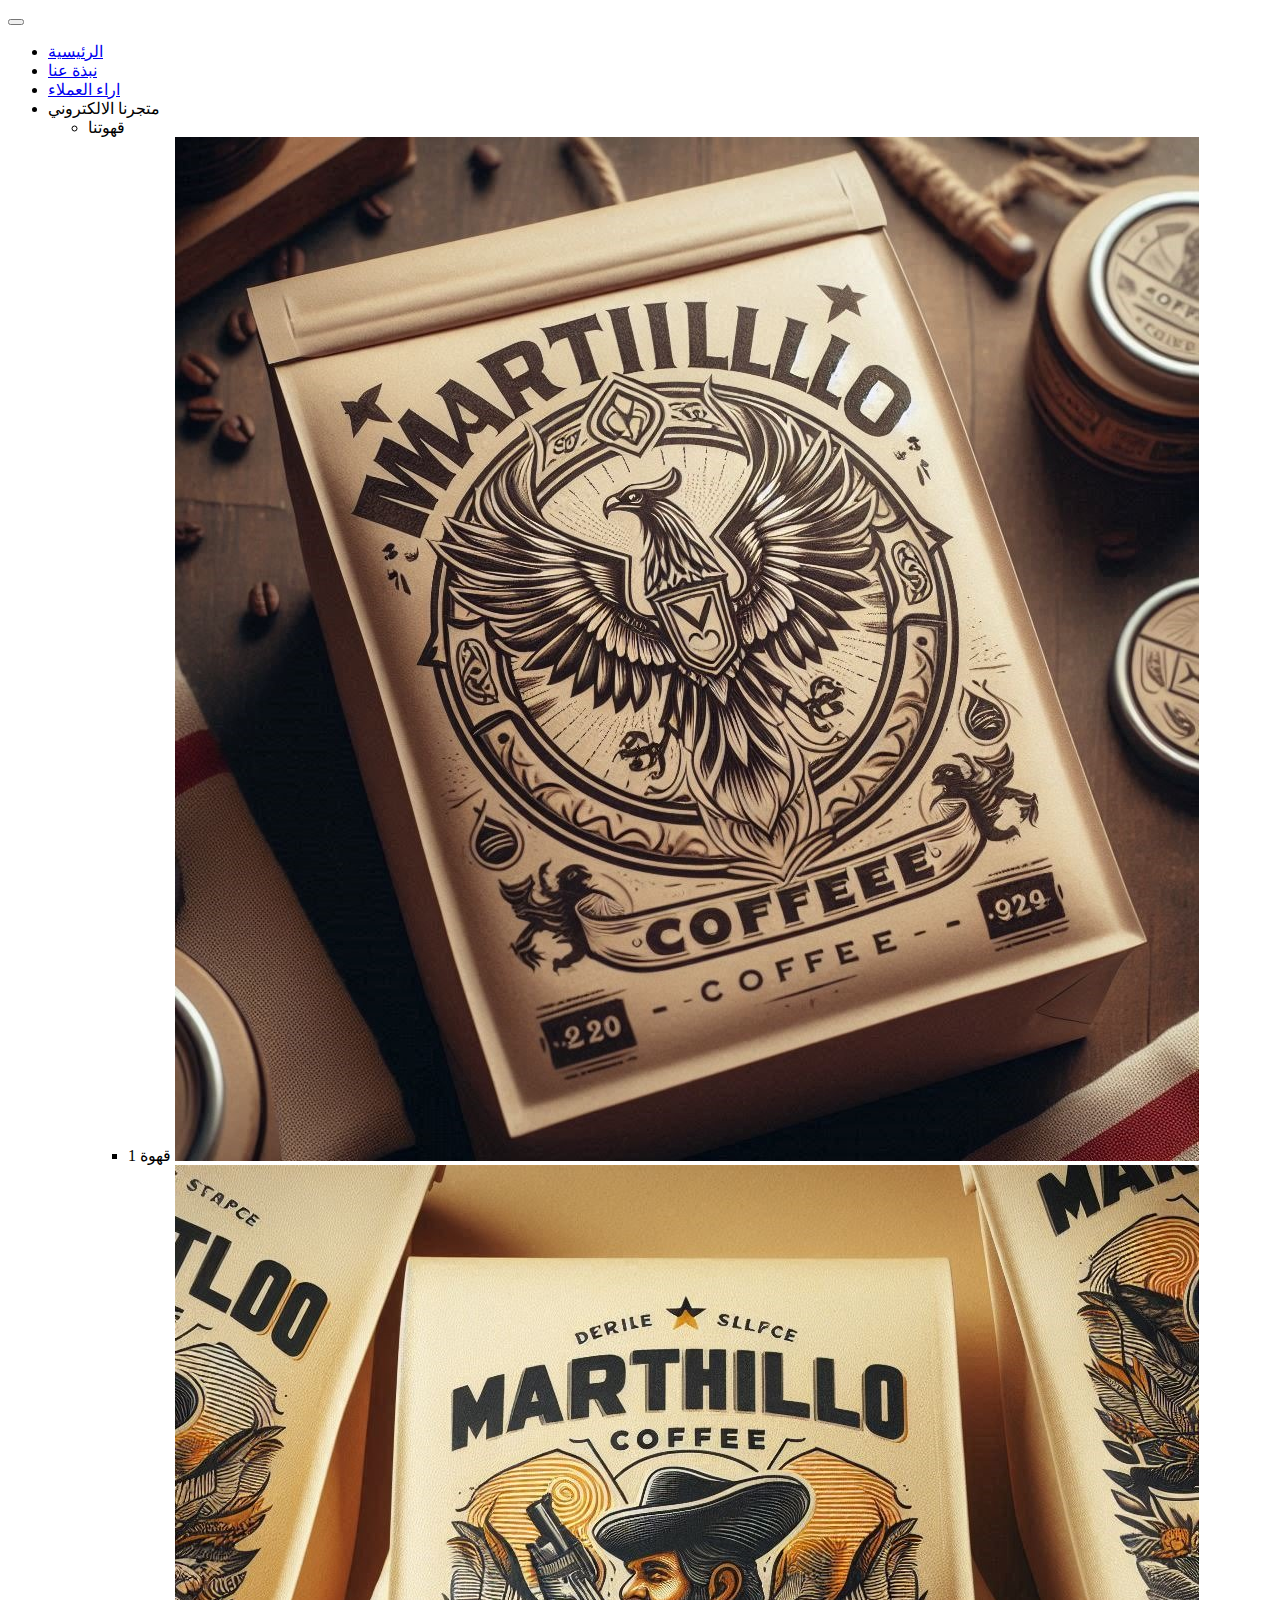
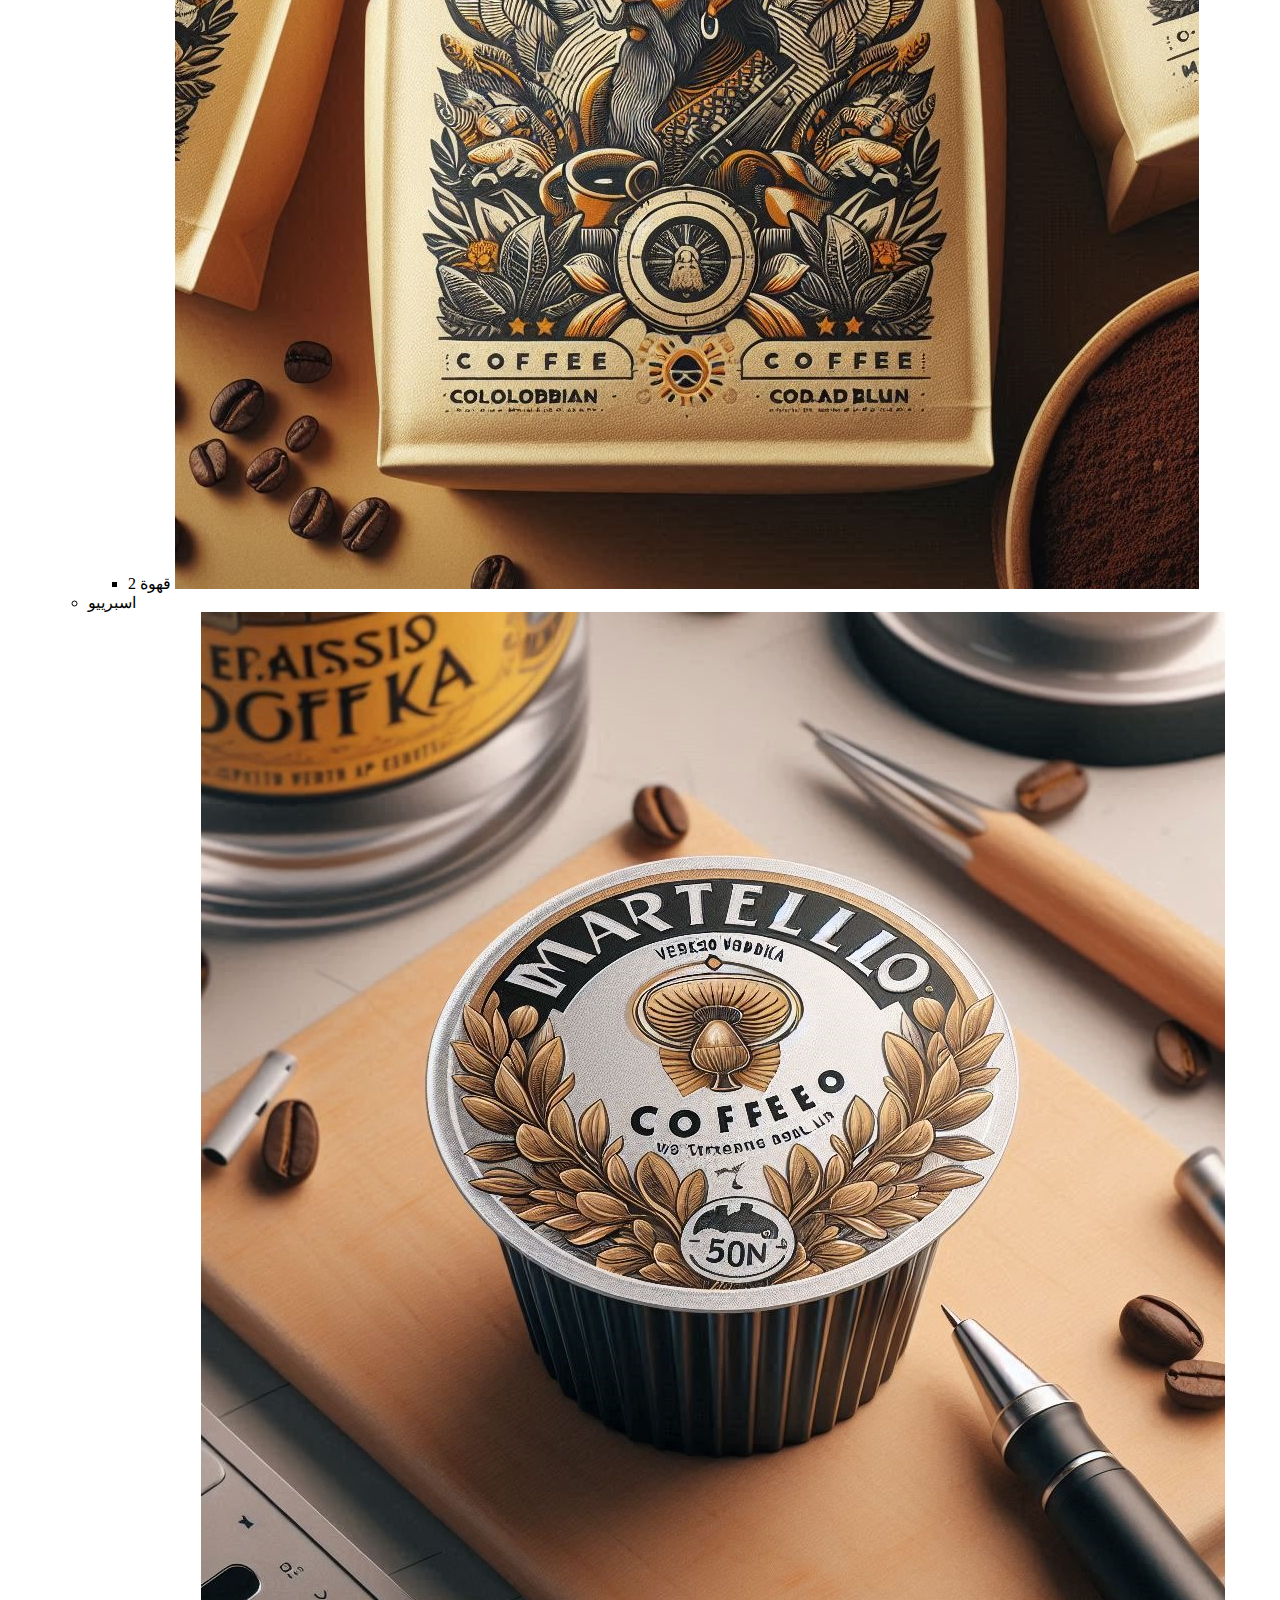
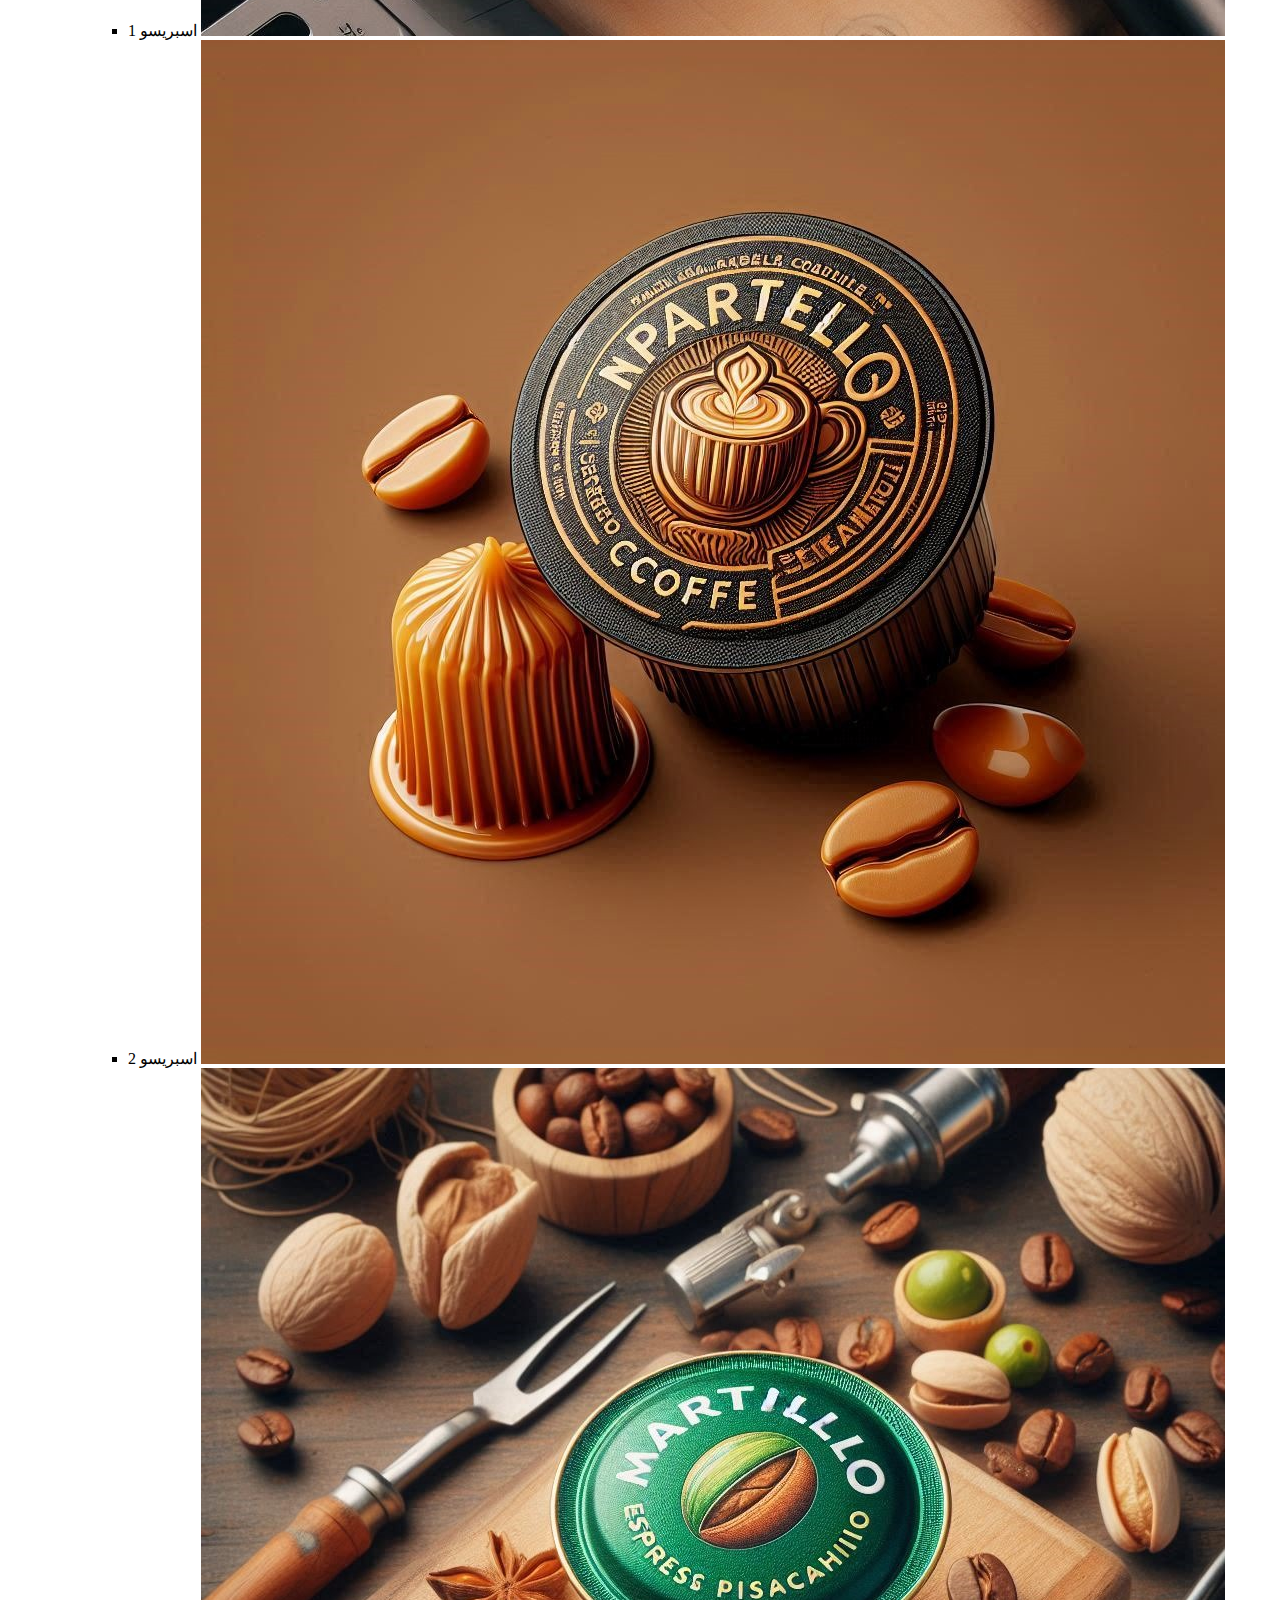
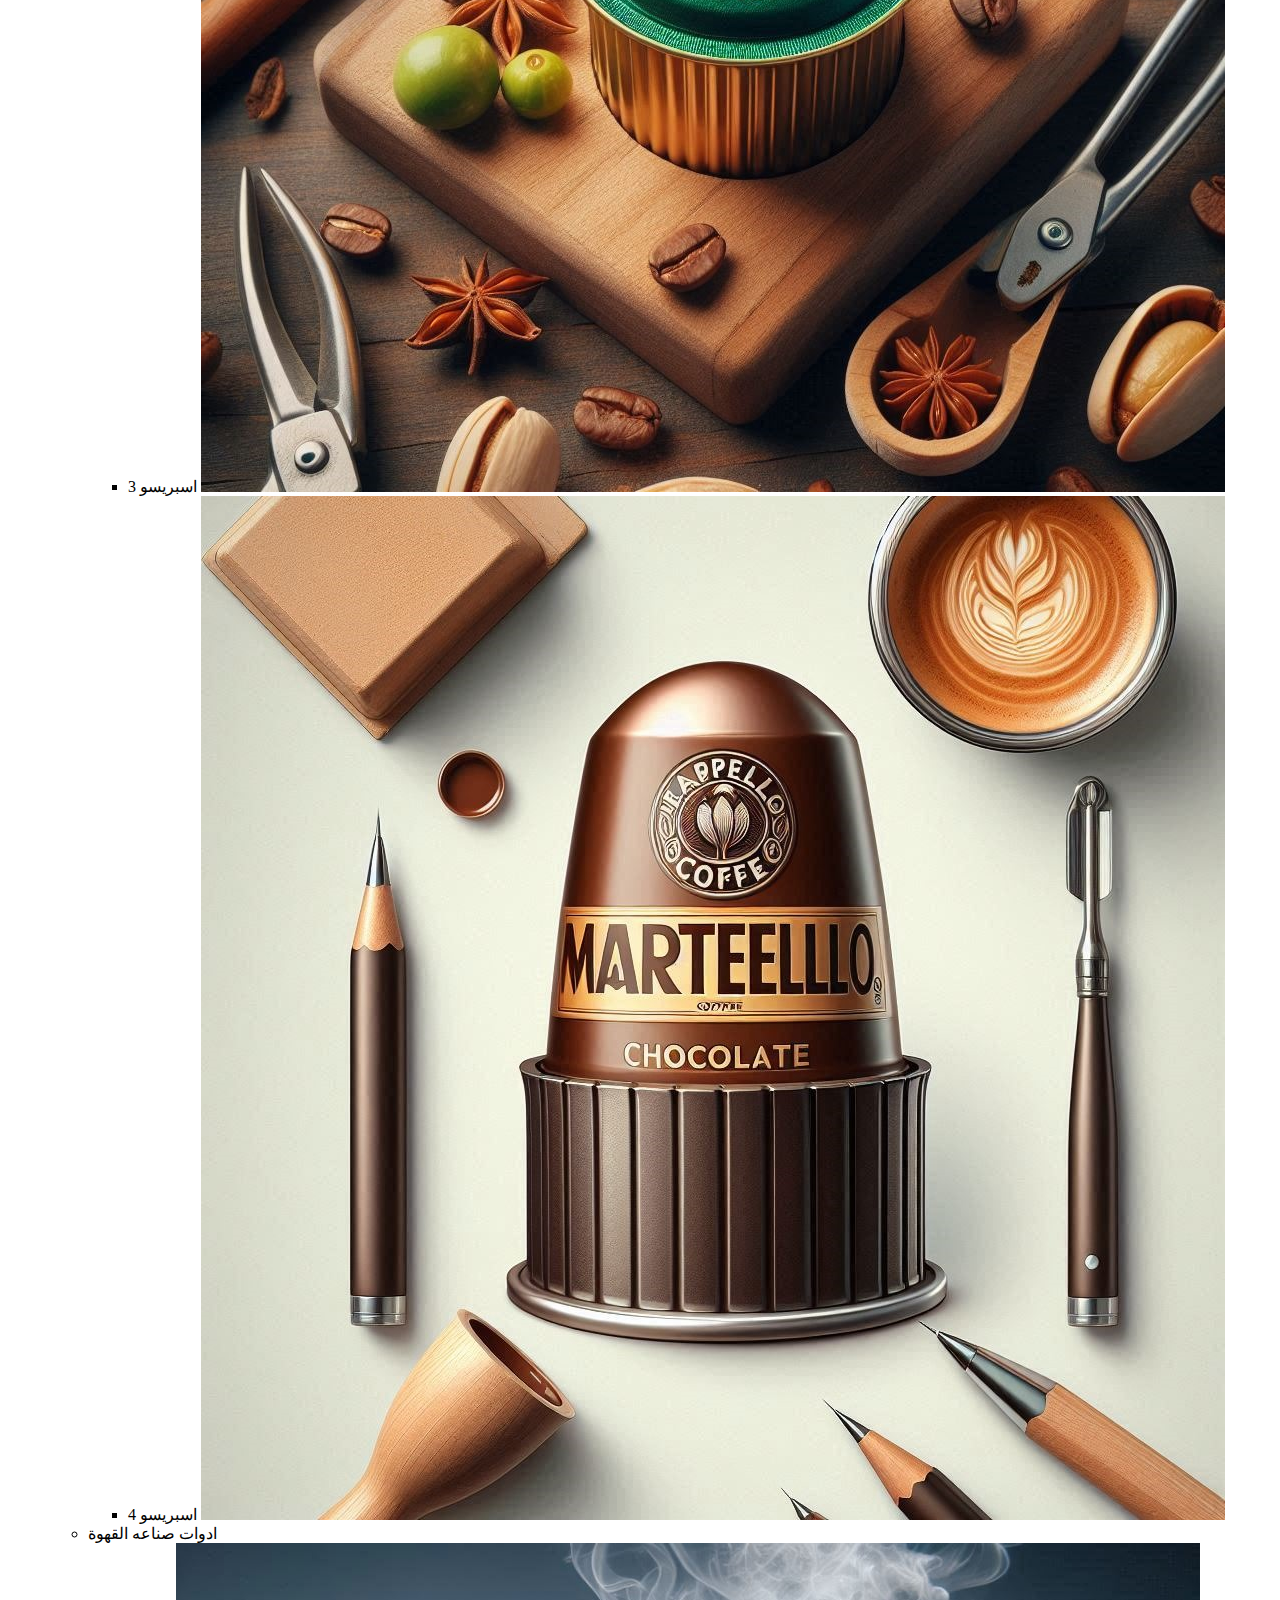
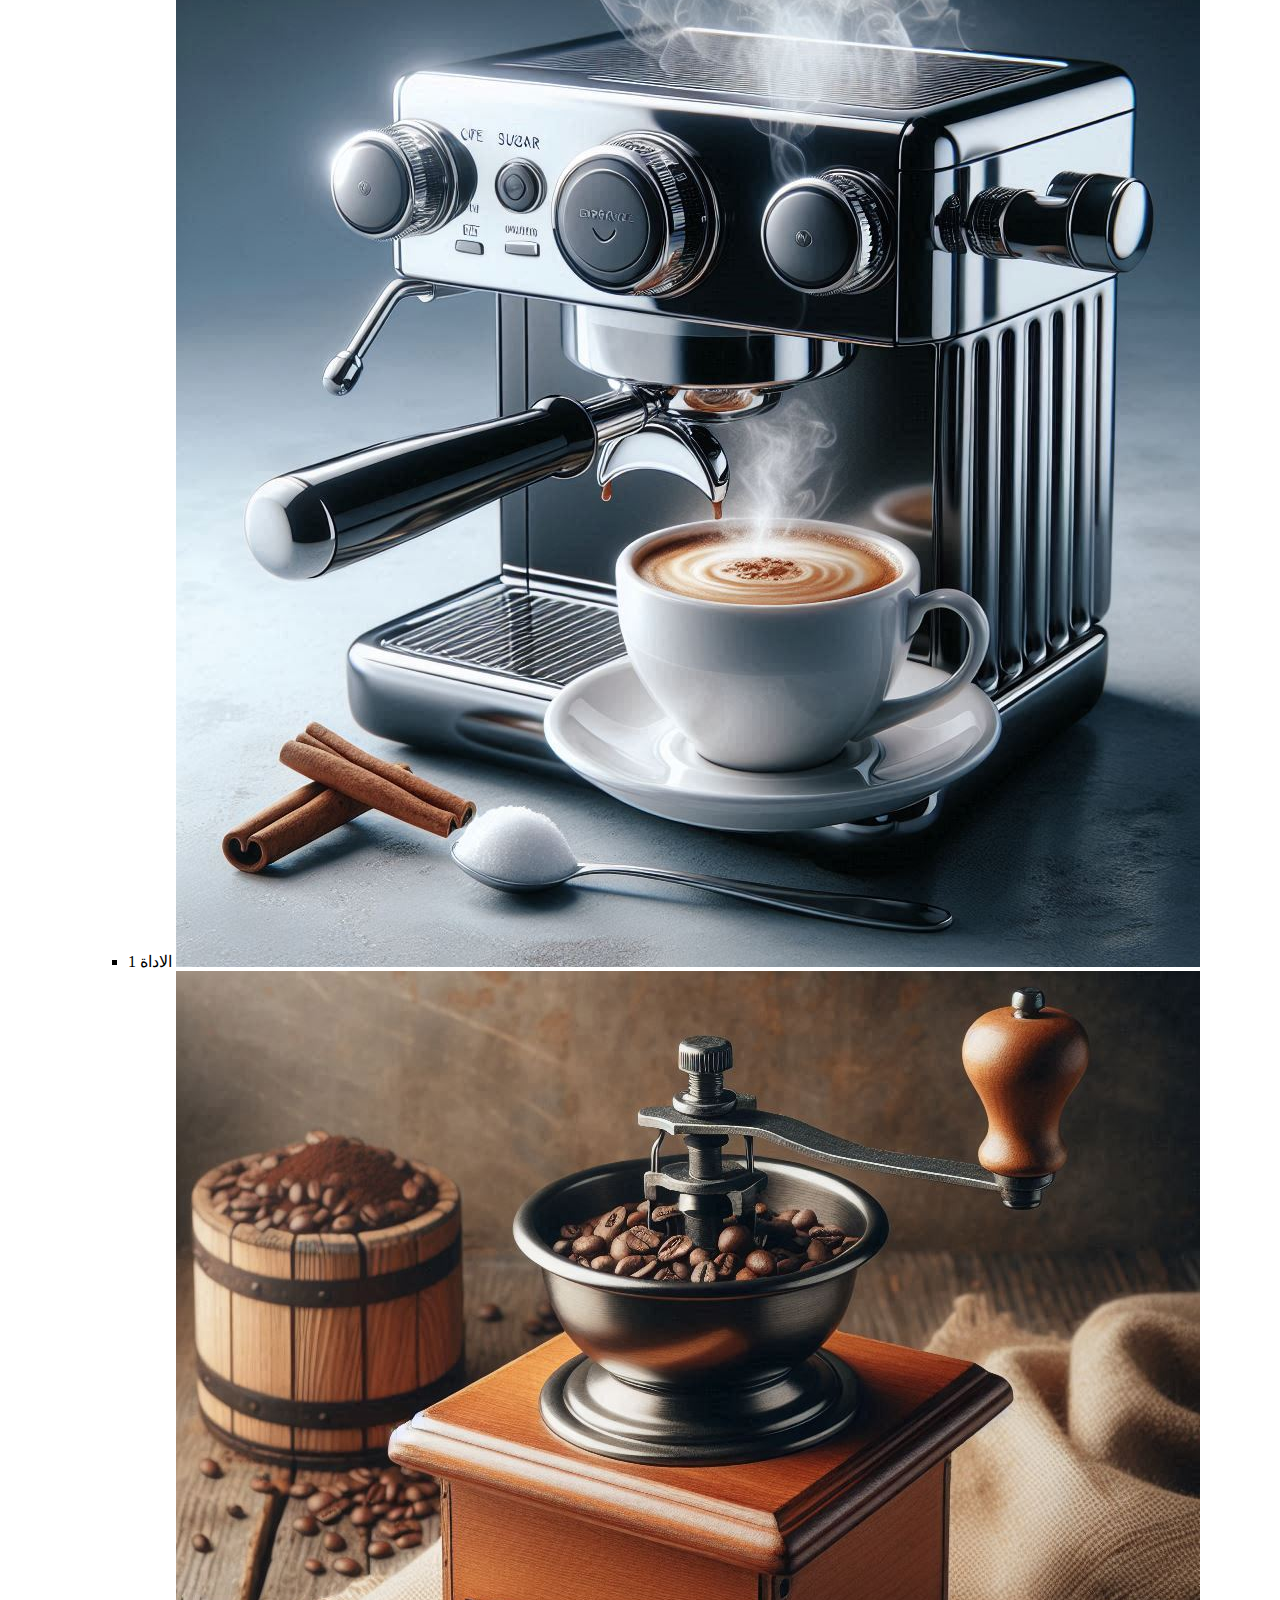
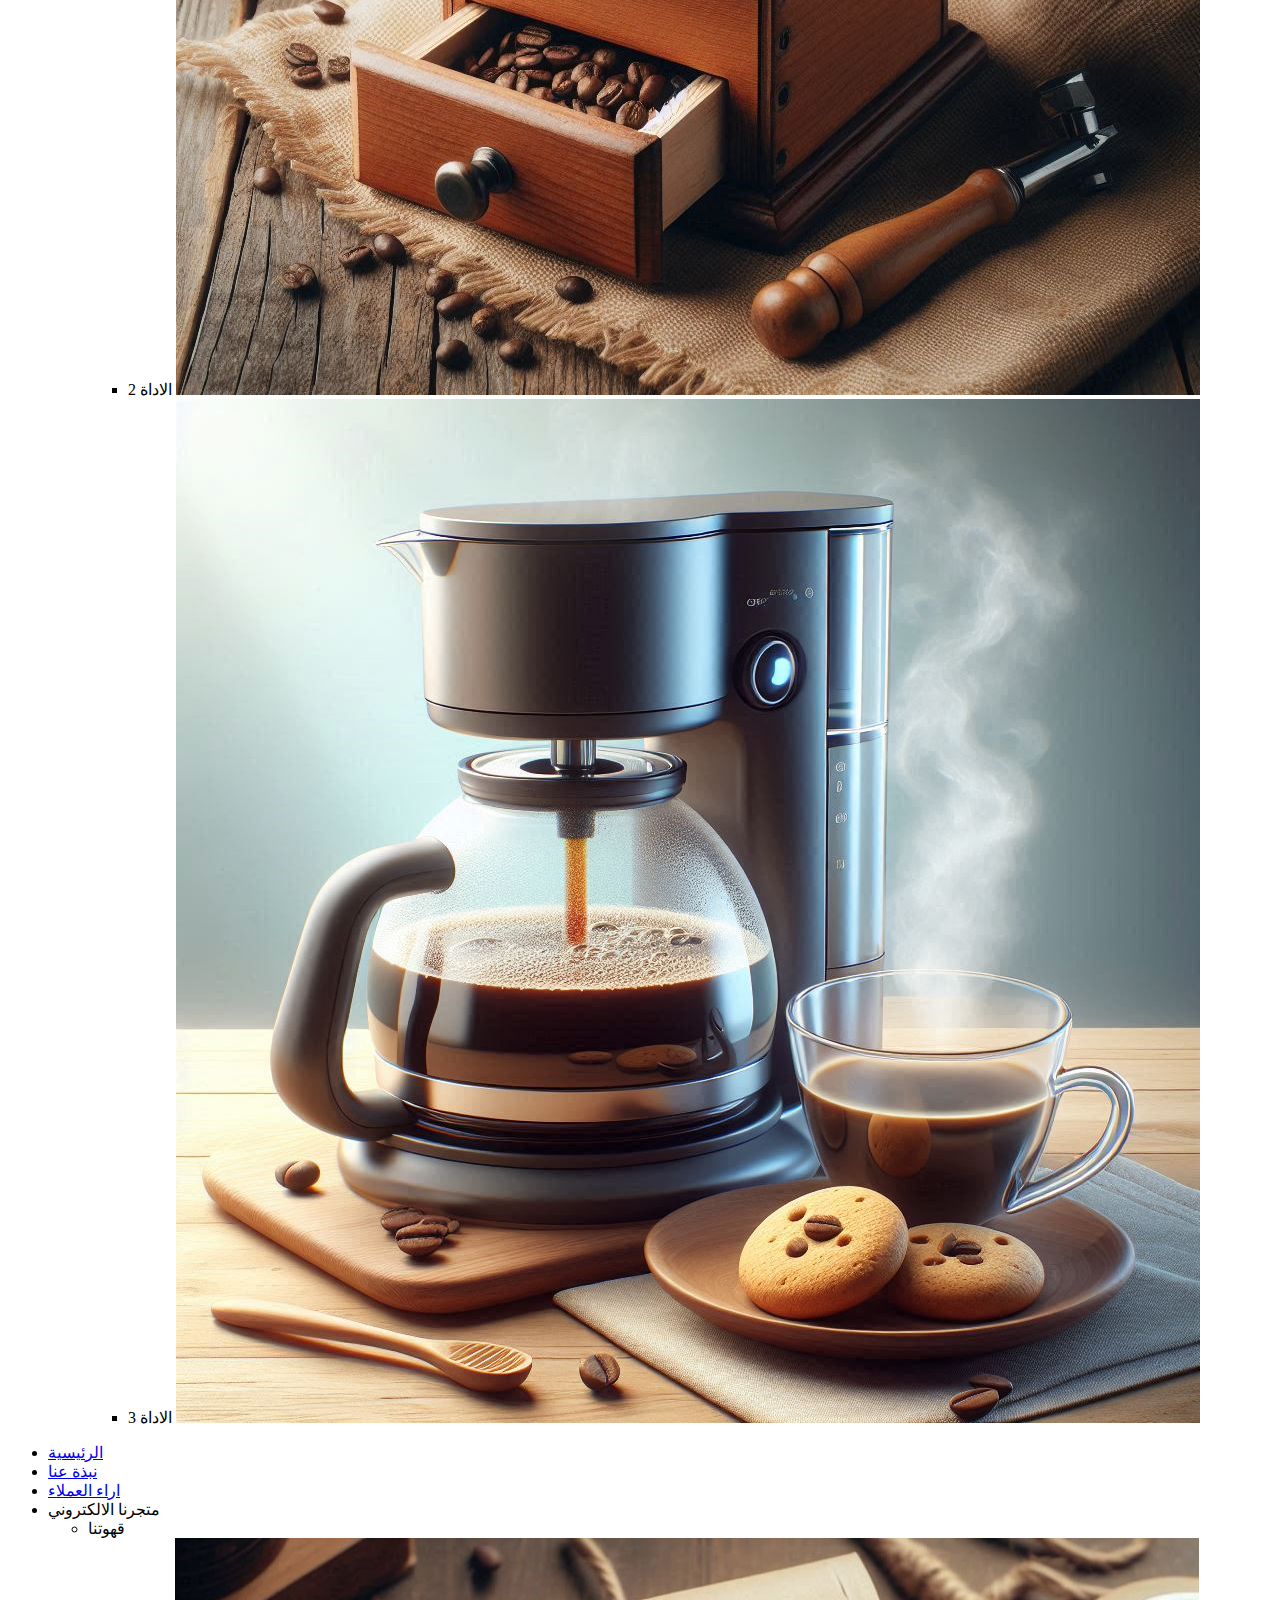
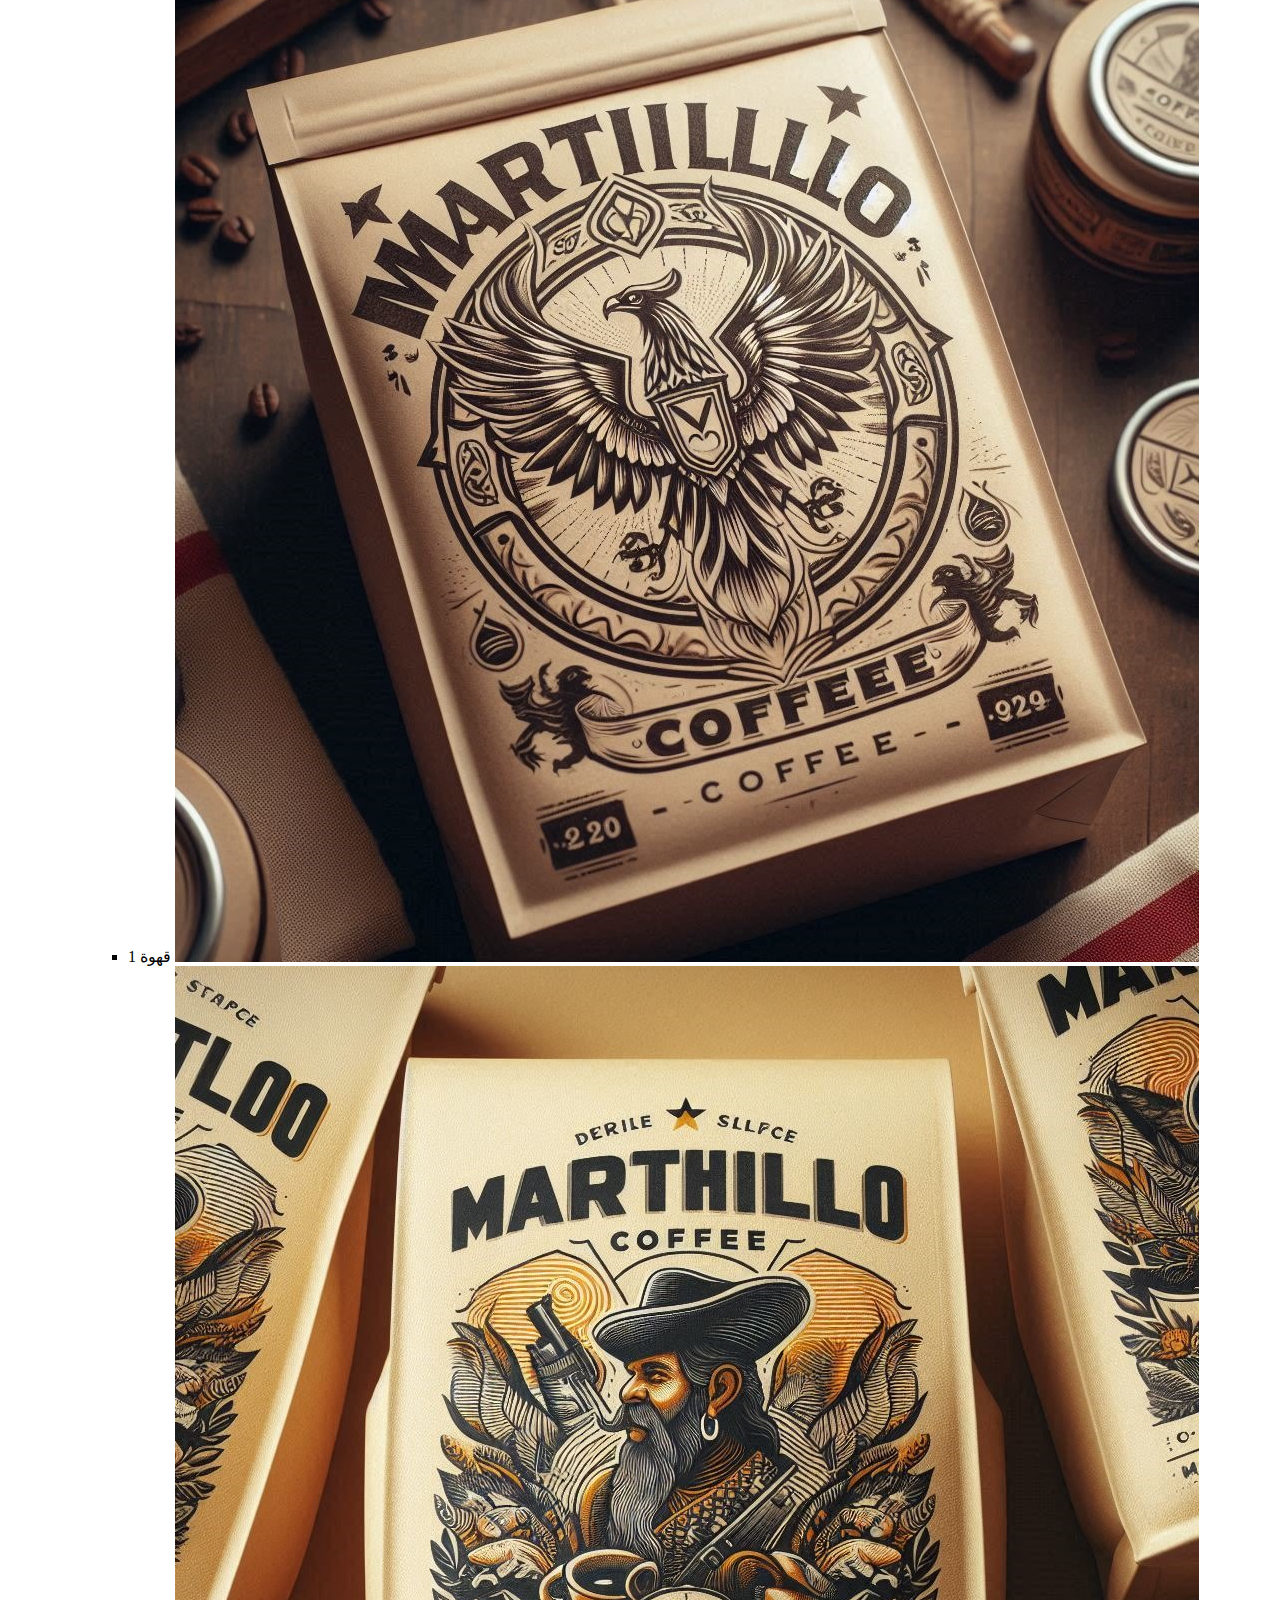
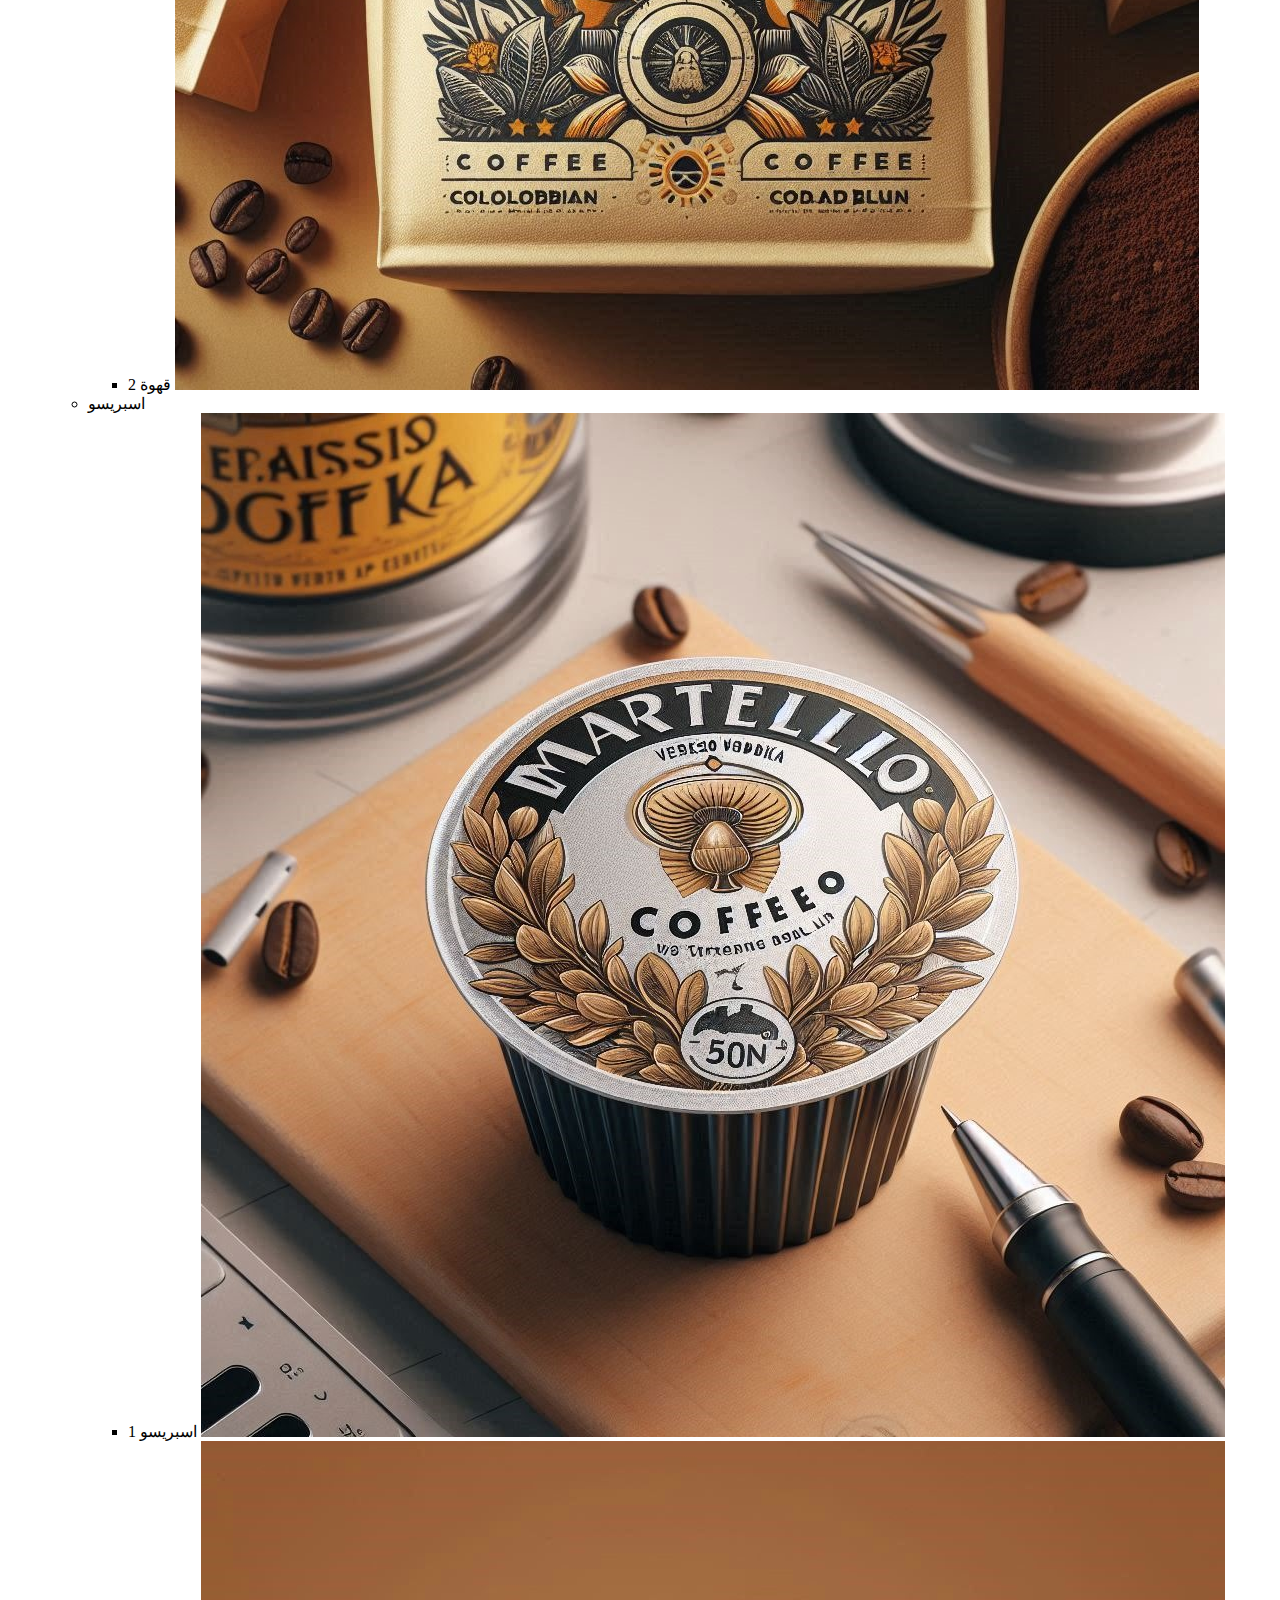
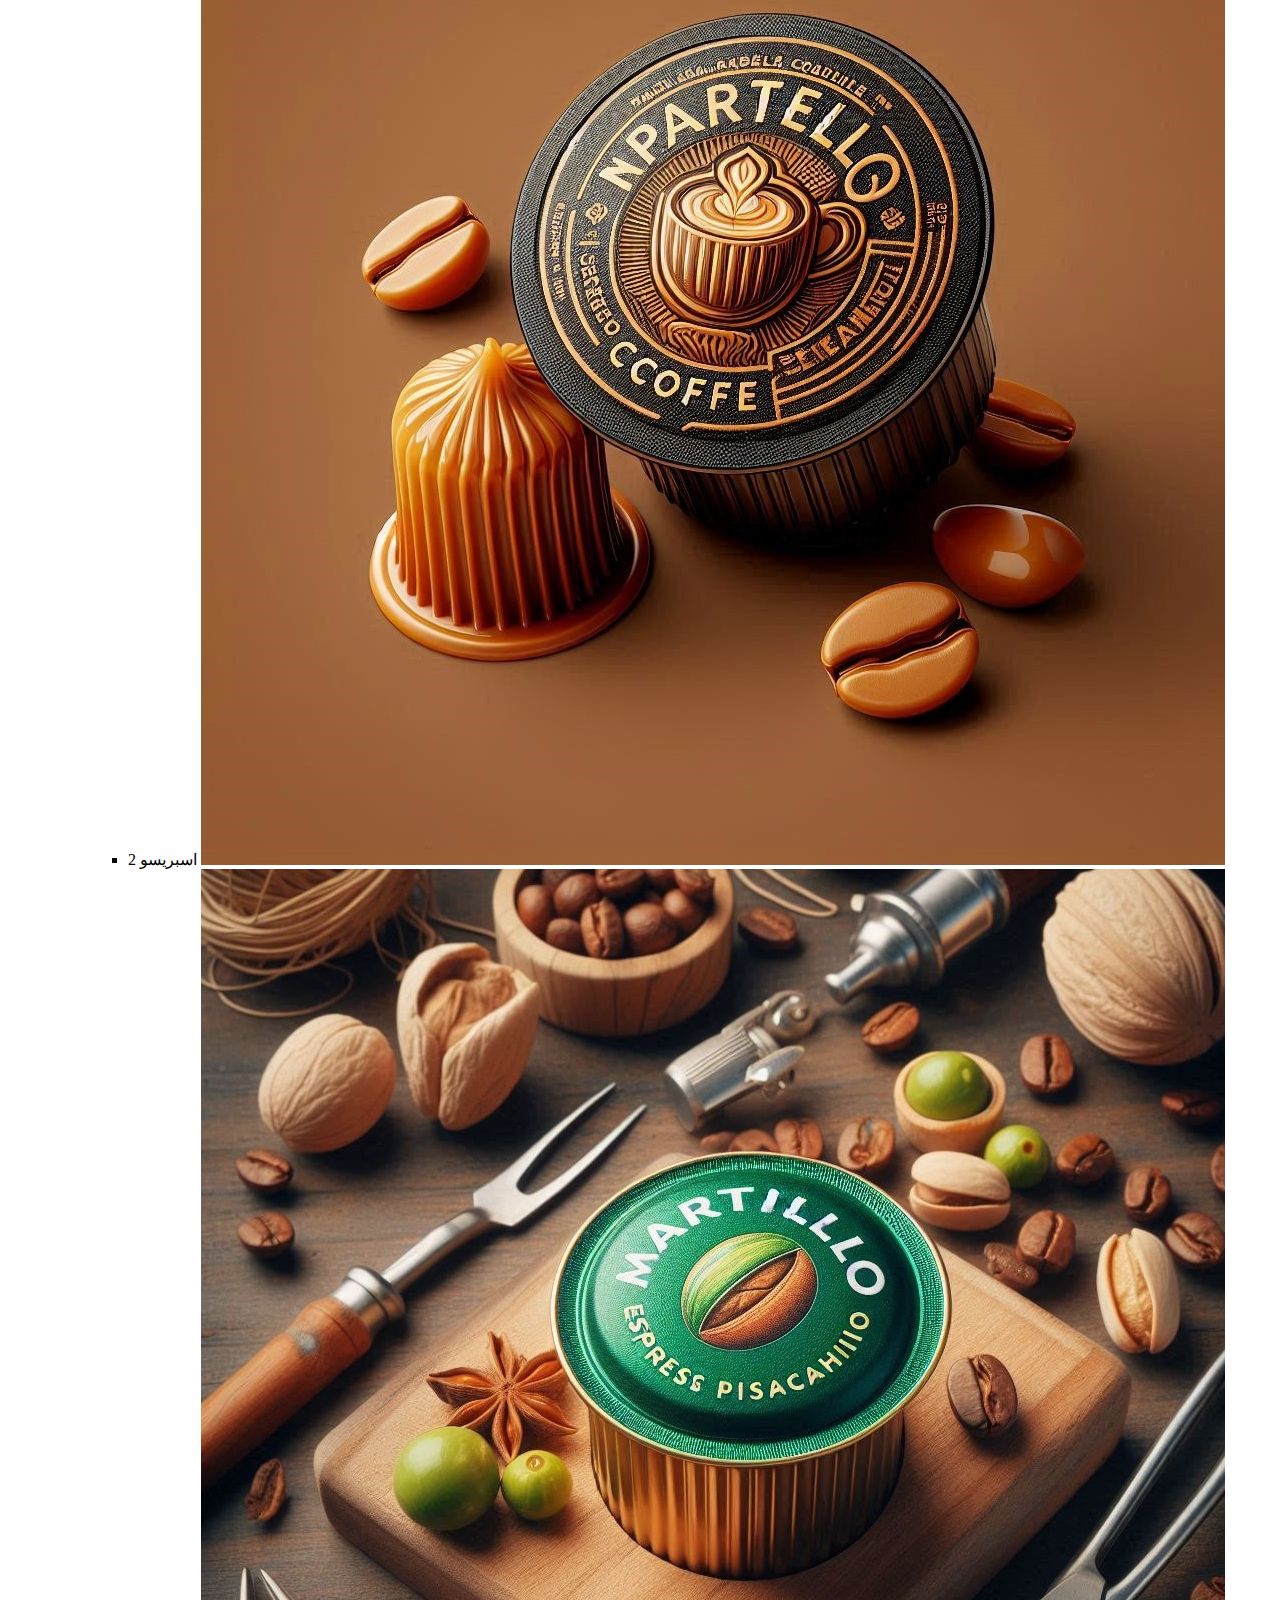
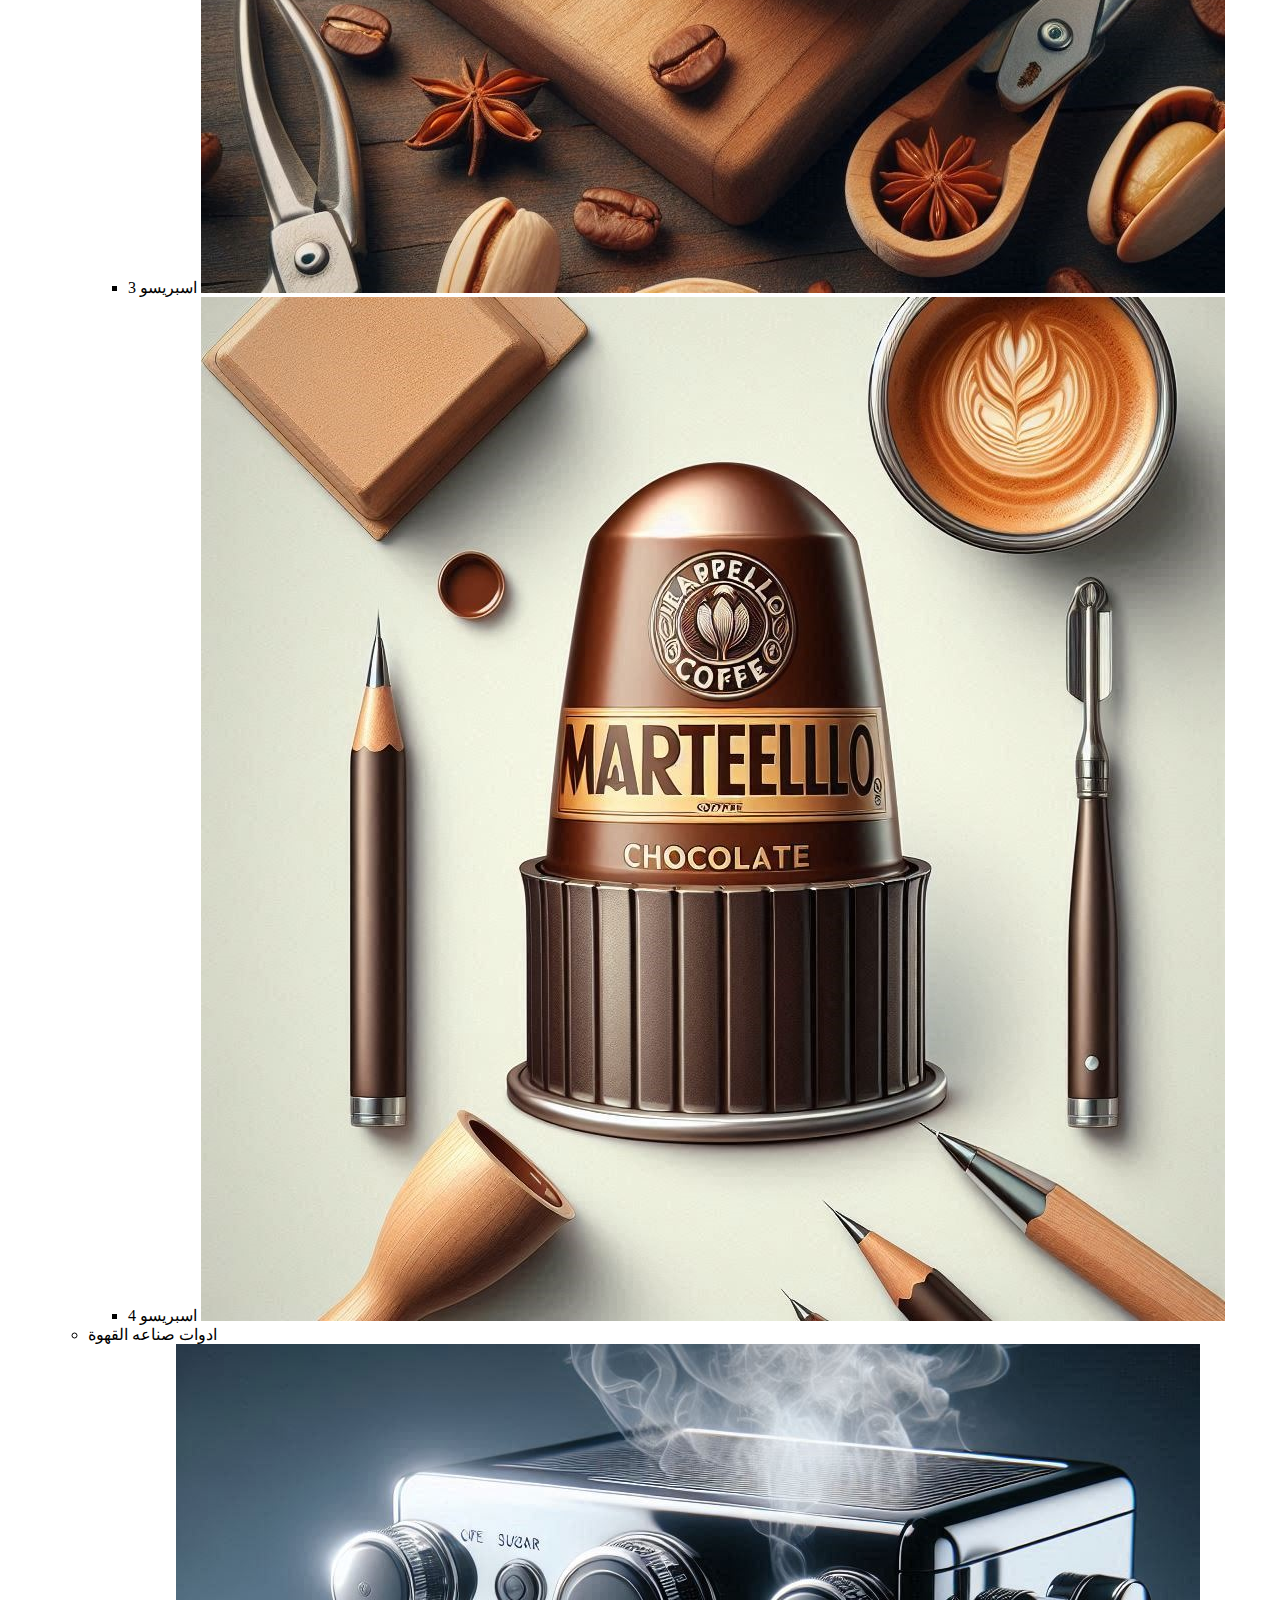
==== commit 72d81322: "Update index.html" ====
--- a/index.html
+++ b/index.html
@@ -8,558 +8,7 @@
     <link rel="stylesheet" href="CSS/normalize.css" />
     <link rel="stylesheet" href="CSS/all.min.css" />
     <link rel="stylesheet" href="CSS/style.css" />
-    <style>
-      /* start variables */
-:root {
-  --main-color: #3D0D0B;
-  --socandary-color: #8AB9B1;
-}
-/* end variables */
-/* start global roles */
-
-a {
-  text-decoration: none;
-  color: white;
-}
-* {
-  box-sizing: border-box;
-  -webkit-box-sizing: border-box;
-  -moz-box-sizing: border-box;
-  padding: 0px;
-  margin: 0px;
-}
-
-/* تخصيص الخط الجانبي الكامل */
-::-webkit-scrollbar {
-  width: 12px; /* عرض الخط الجانبي */
-}
-
-/* تخصيص الخلفية */
-::-webkit-scrollbar-track {
-  background: #f0f0f0; /* لون الخلفية */
-}
-
-/* تخصيص مقبض التمرير */
-::-webkit-scrollbar-thumb {
-  background-color: var(--main-color); /* لون المقبض */
-  border-radius: 10px; /* جعل المقبض دائريًا */
-  border: 2px solid black; /* حد حول المقبض */
-}
-
-/* تغيير لون المقبض عند التمرير */
-::-webkit-scrollbar-thumb:hover {
-  background: var(--socandary-color); /* لون المقبض عند التمرير */
-}
-
-html {
-  scroll-behavior: smooth;
-}
-body {
-  font-family: "Open Sans", sans-serif;
-}
-
-ul {
-  list-style: none;
-}
-.container {
-  margin-left: auto;
-  margin-right: auto;
-  padding-left: 15px;
-  padding-right: 15px;
-}
-
-/* Small */
-@media (min-width: 768px) {
-  .container {
-    width: 750px;
-  }
-}
-/* Medium */
-@media (min-width: 992px) {
-  .container {
-    width: 970px;
-  }
-}
-/* Large */
-@media (min-width: 1200px) {
-  .container {
-    width: 1170px;
-  }
-}
-/* end global roles */
-nav {
-  background-color: var(--main-color);
-  color: #EEE5D3;
-  /* border: 1px black solid; */
-}
-
-nav .container {
-  direction: rtl;
-  display: flex;
-  justify-content: space-between;
-  flex-direction: row;
-  align-items: center;
-   
-
-}
-nav img {
-  height: 50px;
-}
-
-#mainNav{
-  position: relative;
-}
-
-nav #mainNav a{
-  font-weight: bold;
-
-  color:#EEE5D3
-}
-
-nav #mainNav {
-  display: flex;
-  justify-content: space-between;
-}
-
-@media (max-width: 768px) {
-  nav #mainNav {
-    display: none; 
-  }
-}
-
-nav #firstitemstype {
-
-  position: absolute;
-  width: 100%;
-  right: 30%;
-  top: 35px;
-}
-
-
-  .ourstoreb{
-    display: flex;
-  justify-content: space-between;
-  align-items: center;
-
-  }
-
-.socendstore{
-  margin-top: -5px;
-  padding: 10px 20px;
-
-
-}
-.socendstore:hover{
-  background-color: var(--socandary-color);
-}
-
-.x{
-  display: none;
-  color: white;
-}
-
-.x:hover{
-  color: red;
-}
-
-
-
-
-nav #firstitemstype >li  > a{
-  padding:5px 0 ;
-}
-
-
-
-
-.subsubnav{
-  background-color: var(--socandary-color);
-  opacity: .9;
-  z-index: 29;
-  display: flex;
-  flex-direction: row;
-  flex-wrap: wrap;
-  right: 0;
-  position: absolute;
-}
-
-
-
-.subsubnav li{
-  display: none;
-  
-  text-align: center;
-  position: relative;
-  /* left: 0; */
-  flex-direction: column;
-  padding: 10px;
-}
-
-.subsubnav li img{
-  height: 100px;
-  border: 2px solid white;
-}
-
-nav #firstitemstype> li> a {
-  
-  padding-right: 10px;
-  background-color: var(--main-color);
-}
-
-nav #firstitemstype> li> a:hover + ul li  ,nav #firstitemstype> li> a + ul:hover li{
-  display: flex;
-}
-nav #firstitemstype> li> a + ul li:hover{
-  background-color: black;
-  
-}
-
-
-.subitem  {
-  display: flex;
-}
-
-
-
-nav #firstitemstype li {
-  width: 150px;
-}
-
-nav .container > ul > li > a {
-  padding: 15px 25px;
-  color: white;
-  text-decoration: none;
-}
-nav .container > ul > li > a:hover {
-  background-color: var(--socandary-color);
-}
-
-/* the sub li */
-nav .container > ul > li > ul {
-  /* edit this*/
-  margin-top: -1px;
-  display: flex;
-}
-
-nav .toggle-menu {
-  display: inline;
-}
-
-nav #socendNav {
-  padding-top: 10px;
-  position: absolute;
-  top: 0;
-  height: fit-content;
-  color: var(--main-color);
-  background-color: var(--main-color);
-  right: 0;
-  z-index: 1;
-  width: 200px;
-  display: none;
-}
-
-nav #socendNav  li:not(.subsubsocendnav li) {
-  padding: 10px 10px;
-}
-.firstItem{
-  margin-top: 20px;
-}
-
-
-#closeUl{
-  border:  2px solid white;
-  text-align: center;
-  margin: 0 10px;
-}
-
-#closeUl:hover i ,#closeUl:hover{
-  color:red;
-  border-color: red;
-
-}
-
-#closeUl i {
-  margin: 6px;
-  color: white;
-}
-
-
-#soceneditemstype > li:hover {
-  cursor: pointer;
-  background-color: var(--socandary-color);
-  padding: 15px 20px;
-}
-
-.socenditem:hover + ul ,.socenditem + ul:hover{
-display: inline;
-}
-
-.socenditem{
-  padding: 250px;
-}
-
-.socenditem:hover{
-  padding-right: 30px;
-}
-
-
-#soceneditemstype {
-  padding-top: 20px;
-  display: none;
-
-}
-#soceneditemstype li a {
-  text-decoration: none;
-  color: white;
-}
-
-
-
-.subsubsocendnav {
-  display: none;
-}
-
-.subsubsocendnav img{
-height: 0;
-width: 0;
-}
-
-header {
-  background-image: url("../images/coffeeImage.jpg");
-  background-attachment: fixed;
-  background-position: center;
-}
-
-header .container {
-  height: calc(100vh - 50px);
-  text-align: center;
-  /* margin: auto 0; */
-}
-
-header .container h1 {
-  color: rgb(255, 0, 0);
-  margin-top: 0px;
-  padding: 120px 0 10px 0;
-  font-size: 45px;
-
-  /* background-color: ; */
-}
-
-header .container p {
-  color: white;
-  font-size:30px;
-}
-
-header .container #ourgoal {
-  margin-top: 10px;
-  padding: 40px 10px;
-  font-weight: bold;
-  background-color: rgba(0, 0, 0, 0.653);
-  border-radius: 20px;
-}
-
-
-
-#firstNav:hover + #firstitemstype , #firstitemstype:hover{
-  display: flex;
-  width: 100%;
-
-}
-
-#firstNav:hover i{
-  display: none;
-}
-
-#subsubsocendnav li{
-  padding: 0
-}
-
-.item{
-  display: block;
-  width: 100%;
-  padding: 15px 20px;
-  cursor: pointer;
-}
-.item:hover{
-  background-color: var(--socandary-color);
-}
-
-#secOne{
-  background-color: var(--main-color);
-  color:#EEE5D3
-
-}
-
-#secOne .container p {
-  padding-top: 20px;
-  font-size: 25px;
-}
-
-#secOne .container {
-  text-align: center;
-  padding: 50px 0;
-  font-size: 20px;
-}
-
-
-#secTwo {
-  position: relative;
-  padding: 0;
-  overflow: hidden; /* إخفاء العناصر التي تخرج عن الحاوية */
-}
-
-#secTwo .container {
-  display: flex;
-  transition: transform 0.5s ease-in-out; /* تأثير التحرك */
-  justify-content: space-between;
-}
-
-.custmorD {
-  min-width: 30%; /* عرض العنصر 30% لتتمكن من عرض 3 عناصر في وقت واحد */
-  margin: 0 10px;
-  box-sizing: border-box;
-}
-
-
-
-.rightArrow, .leftArrow {
-  position: absolute;
-  top: 50%;
-  transform: translateY(-50%);
-  background-color: var(--main-color);
-  color: white;
-  border: none;
-  padding: 10px;
-  cursor: pointer;
-  z-index: 1;
-}
-
-.leftArrow {
-  left: 10px;
-}
-
-.rightArrow{
-  right: 10px;
-}
-
-.rightArrow:hover, .leftArrow:hover {
-  background-color: var(--socandary-color);
-}
-
-
-
-
-
-#whyUs {
-  font-size: 40px;
-}
-
-/* #secTwo {
- background-image: url("../images/coffeeImage.jpg");
-  background-attachment: fixed;
-  background-position: center; 
-}
-*/
-
-#secTwo .container {
-  background-color: white;
-  text-align: center;
-  padding: 40px 10px;
-  display: flex;
-  transition: transform 0.5s ease-in-out; /* تأثير التحرك */
-  justify-content: space-between;
-}
-
-#secTwo .container .custmorD {
-  text-align: center;
-  
-  border: 2px solid black;
-  border-radius: 5px;
-  margin-top: 10px;
-  width: 350px;
-}
-
-#secTwo .container img {
-  padding-top: 10px;
-  height: 60px;
-  text-align: center;
-}
-
-#secTwo .container h2 {
-  padding: 5px 0 20px;
-}
-
-#secTwo .container .custmorD .theOpinion {
-  padding: 0 0 10px;
-}
-
-footer{
-  padding: 50px 0;
-  background-color: #B47F55;
-  text-align: center;
-}
-
- footer p {
-  color: #EEE5D3;
-}
-
-footer h2{
-  color:var(--main-color)
-}
-
-footer .container {
-  display: flex;
-  justify-content: space-between;
-  flex-direction: column;
-}
-footer .container .logoN{
-  display: flex;
-  justify-content: center;
-  margin-bottom: 30px;
-}
-
-footer .container .logoN img{
-  height: 40px;
-}
-footer .container .logoN h2{
-  font-size: 40px;
-  margin: 0 10px;
-  
-}
-
-footer .container .footerD{
-  display: flex;
-  padding: 10px;
-  justify-content: center;
-  align-items: center;
-  flex-direction: column;
-}
-
-footer ul li img {
-  width: 20px;
-}
-footer .container .footerD ul{
-  display: flex;
-  justify-content: space-between;
-}
-
-footer .container .footerD li{
-  margin: 10px 5px 10px 5px ;
-
-}
-
-footer .container .footerD i{
-  color: #EEE5D3;
-  margin: 20px 10px;
-  font-size: 30px;
-}
-
-footer .container .footerD i:hover{
-  color: var(--socandary-color);
-}
-
-
-    </style>
+
   </head>
   <body id="mainbody">
     <nav>
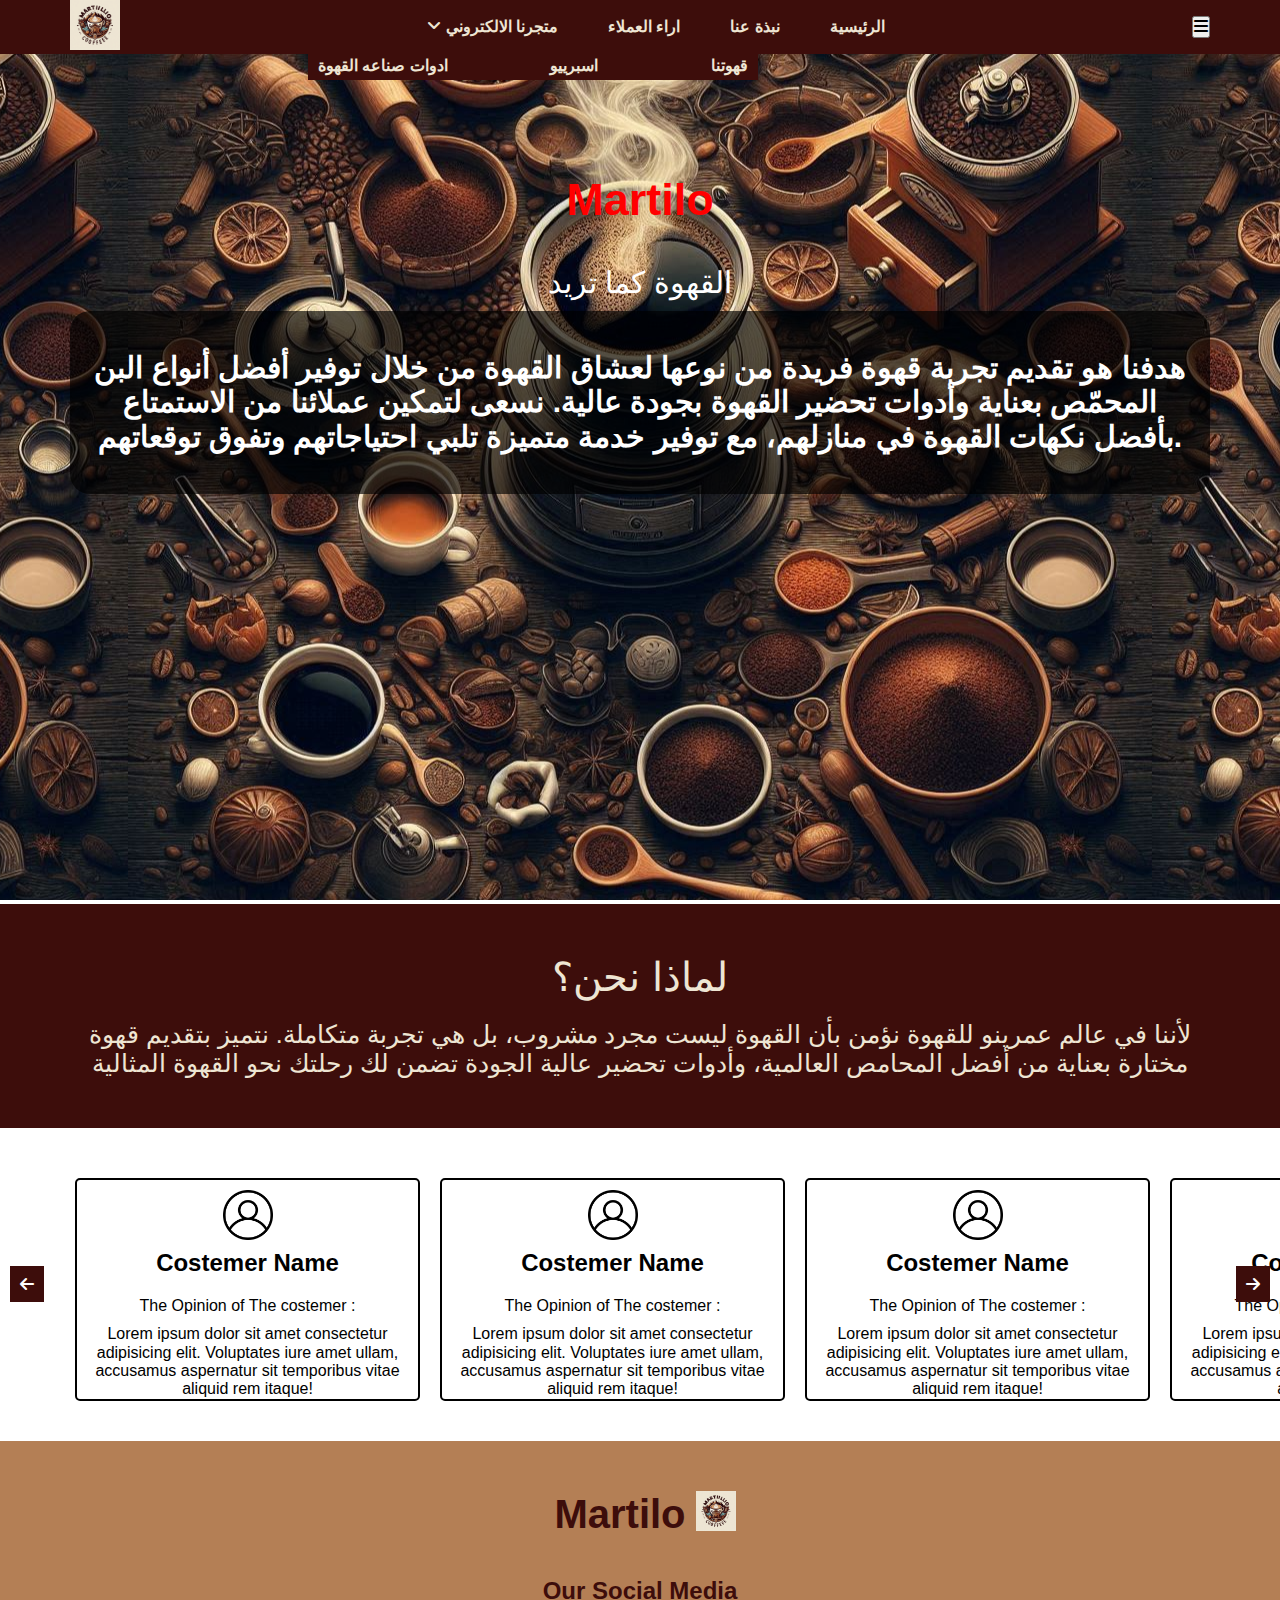
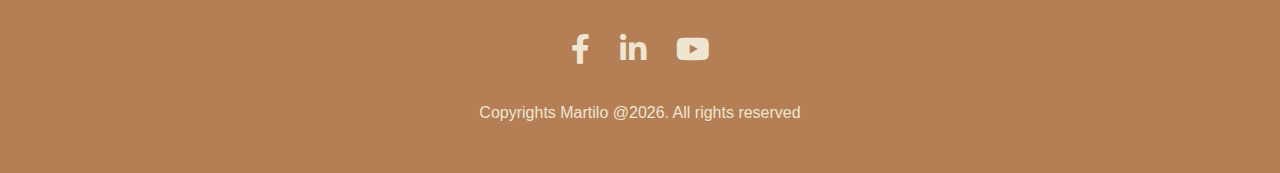
==== commit 64fa74f7: "Update index.html" ====
--- a/index.html
+++ b/index.html
@@ -5,9 +5,9 @@
     <meta name="viewport" content="width=device-width, initial-scale=1.0" />
     <link rel="shortcut icon" href="images/logo.jpeg" type="image/x-icon" />
     <title>Omarino Coffee World</title>
-    <link rel="stylesheet" href="CSS/normalize.css" />
-    <link rel="stylesheet" href="CSS/all.min.css" />
-    <link rel="stylesheet" href="CSS/style.css" />
+    <link rel="stylesheet" href="css/normalize.css" />
+    <link rel="stylesheet" href="css/all.min.css" />
+    <link rel="stylesheet" href="css/style.css" />
 
   </head>
   <body id="mainbody">
--- a/css/all.min.css
+++ b/css/all.min.css
@@ -0,0 +1,9 @@
+/*!
+ * Font Awesome Free 6.4.0 by @fontawesome - https://fontawesome.com
+ * License - https://fontawesome.com/license/free (Icons: CC BY 4.0, Fonts: SIL OFL 1.1, Code: MIT License)
+ * Copyright 2023 Fonticons, Inc.
+ */
+.fa{font-family:var(--fa-style-family,"Font Awesome 6 Free");font-weight:var(--fa-style,900)}.fa,.fa-brands,.fa-classic,.fa-regular,.fa-sharp,.fa-solid,.fab,.far,.fas{-moz-osx-font-smoothing:grayscale;-webkit-font-smoothing:antialiased;display:var(--fa-display,inline-block);font-style:normal;font-variant:normal;line-height:1;text-rendering:auto}.fa-classic,.fa-regular,.fa-solid,.far,.fas{font-family:"Font Awesome 6 Free"}.fa-brands,.fab{font-family:"Font Awesome 6 Brands"}.fa-1x{font-size:1em}.fa-2x{font-size:2em}.fa-3x{font-size:3em}.fa-4x{font-size:4em}.fa-5x{font-size:5em}.fa-6x{font-size:6em}.fa-7x{font-size:7em}.fa-8x{font-size:8em}.fa-9x{font-size:9em}.fa-10x{font-size:10em}.fa-2xs{font-size:.625em;line-height:.1em;vertical-align:.225em}.fa-xs{font-size:.75em;line-height:.08333em;vertical-align:.125em}.fa-sm{font-size:.875em;line-height:.07143em;vertical-align:.05357em}.fa-lg{font-size:1.25em;line-height:.05em;vertical-align:-.075em}.fa-xl{font-size:1.5em;line-height:.04167em;vertical-align:-.125em}.fa-2xl{font-size:2em;line-height:.03125em;vertical-align:-.1875em}.fa-fw{text-align:center;width:1.25em}.fa-ul{list-style-type:none;margin-left:var(--fa-li-margin,2.5em);padding-left:0}.fa-ul>li{position:relative}.fa-li{left:calc(var(--fa-li-width, 2em)*-1);position:absolute;text-align:center;width:var(--fa-li-width,2em);line-height:inherit}.fa-border{border-radius:var(--fa-border-radius,.1em);border:var(--fa-border-width,.08em) var(--fa-border-style,solid) var(--fa-border-color,#eee);padding:var(--fa-border-padding,.2em .25em .15em)}.fa-pull-left{float:left;margin-right:var(--fa-pull-margin,.3em)}.fa-pull-right{float:right;margin-left:var(--fa-pull-margin,.3em)}.fa-beat{-webkit-animation-name:fa-beat;animation-name:fa-beat;-webkit-animation-delay:var(--fa-animation-delay,0s);animation-delay:var(--fa-animation-delay,0s);-webkit-animation-direction:var(--fa-animation-direction,normal);animation-direction:var(--fa-animation-direction,normal);-webkit-animation-duration:var(--fa-animation-duration,1s);animation-duration:var(--fa-animation-duration,1s);-webkit-animation-iteration-count:var(--fa-animation-iteration-count,infinite);animation-iteration-count:var(--fa-animation-iteration-count,infinite);-webkit-animation-timing-function:var(--fa-animation-timing,ease-in-out);animation-timing-function:var(--fa-animation-timing,ease-in-out)}.fa-bounce{-webkit-animation-name:fa-bounce;animation-name:fa-bounce;-webkit-animation-delay:var(--fa-animation-delay,0s);animation-delay:var(--fa-animation-delay,0s);-webkit-animation-direction:var(--fa-animation-direction,normal);animation-direction:var(--fa-animation-direction,normal);-webkit-animation-duration:var(--fa-animation-duration,1s);animation-duration:var(--fa-animation-duration,1s);-webkit-animation-iteration-count:var(--fa-animation-iteration-count,infinite);animation-iteration-count:var(--fa-animation-iteration-count,infinite);-webkit-animation-timing-function:var(--fa-animation-timing,cubic-bezier(.28,.84,.42,1));animation-timing-function:var(--fa-animation-timing,cubic-bezier(.28,.84,.42,1))}.fa-fade{-webkit-animation-name:fa-fade;animation-name:fa-fade;-webkit-animation-iteration-count:var(--fa-animation-iteration-count,infinite);animation-iteration-count:var(--fa-animation-iteration-count,infinite);-webkit-animation-timing-function:var(--fa-animation-timing,cubic-bezier(.4,0,.6,1));animation-timing-function:var(--fa-animation-timing,cubic-bezier(.4,0,.6,1))}.fa-beat-fade,.fa-fade{-webkit-animation-delay:var(--fa-animation-delay,0s);animation-delay:var(--fa-animation-delay,0s);-webkit-animation-direction:var(--fa-animation-direction,normal);animation-direction:var(--fa-animation-direction,normal);-webkit-animation-duration:var(--fa-animation-duration,1s);animation-duration:var(--fa-animation-duration,1s)}.fa-beat-fade{-webkit-animation-name:fa-beat-fade;animation-name:fa-beat-fade;-webkit-animation-iteration-count:var(--fa-animation-iteration-count,infinite);animation-iteration-count:var(--fa-animation-iteration-count,infinite);-webkit-animation-timing-function:var(--fa-animation-timing,cubic-bezier(.4,0,.6,1));animation-timing-function:var(--fa-animation-timing,cubic-bezier(.4,0,.6,1))}.fa-flip{-webkit-animation-name:fa-flip;animation-name:fa-flip;-webkit-animation-delay:var(--fa-animation-delay,0s);animation-delay:var(--fa-animation-delay,0s);-webkit-animation-direction:var(--fa-animation-direction,normal);animation-direction:var(--fa-animation-direction,normal);-webkit-animation-duration:var(--fa-animation-duration,1s);animation-duration:var(--fa-animation-duration,1s);-webkit-animation-iteration-count:var(--fa-animation-iteration-count,infinite);animation-iteration-count:var(--fa-animation-iteration-count,infinite);-webkit-animation-timing-function:var(--fa-animation-timing,ease-in-out);animation-timing-function:var(--fa-animation-timing,ease-in-out)}.fa-shake{-webkit-animation-name:fa-shake;animation-name:fa-shake;-webkit-animation-duration:var(--fa-animation-duration,1s);animation-duration:var(--fa-animation-duration,1s);-webkit-animation-iteration-count:var(--fa-animation-iteration-count,infinite);animation-iteration-count:var(--fa-animation-iteration-count,infinite);-webkit-animation-timing-function:var(--fa-animation-timing,linear);animation-timing-function:var(--fa-animation-timing,linear)}.fa-shake,.fa-spin{-webkit-animation-delay:var(--fa-animation-delay,0s);animation-delay:var(--fa-animation-delay,0s);-webkit-animation-direction:var(--fa-animation-direction,normal);animation-direction:var(--fa-animation-direction,normal)}.fa-spin{-webkit-animation-name:fa-spin;animation-name:fa-spin;-webkit-animation-duration:var(--fa-animation-duration,2s);animation-duration:var(--fa-animation-duration,2s);-webkit-animation-iteration-count:var(--fa-animation-iteration-count,infinite);animation-iteration-count:var(--fa-animation-iteration-count,infinite);-webkit-animation-timing-function:var(--fa-animation-timing,linear);animation-timing-function:var(--fa-animation-timing,linear)}.fa-spin-reverse{--fa-animation-direction:reverse}.fa-pulse,.fa-spin-pulse{-webkit-animation-name:fa-spin;animation-name:fa-spin;-webkit-animation-direction:var(--fa-animation-direction,normal);animation-direction:var(--fa-animation-direction,normal);-webkit-animation-duration:var(--fa-animation-duration,1s);animation-duration:var(--fa-animation-duration,1s);-webkit-animation-iteration-count:var(--fa-animation-iteration-count,infinite);animation-iteration-count:var(--fa-animation-iteration-count,infinite);-webkit-animation-timing-function:var(--fa-animation-timing,steps(8));animation-timing-function:var(--fa-animation-timing,steps(8))}@media (prefers-reduced-motion:reduce){.fa-beat,.fa-beat-fade,.fa-bounce,.fa-fade,.fa-flip,.fa-pulse,.fa-shake,.fa-spin,.fa-spin-pulse{-webkit-animation-delay:-1ms;animation-delay:-1ms;-webkit-animation-duration:1ms;animation-duration:1ms;-webkit-animation-iteration-count:1;animation-iteration-count:1;-webkit-transition-delay:0s;transition-delay:0s;-webkit-transition-duration:0s;transition-duration:0s}}@-webkit-keyframes fa-beat{0%,90%{-webkit-transform:scale(1);transform:scale(1)}45%{-webkit-transform:scale(var(--fa-beat-scale,1.25));transform:scale(var(--fa-beat-scale,1.25))}}@keyframes fa-beat{0%,90%{-webkit-transform:scale(1);transform:scale(1)}45%{-webkit-transform:scale(var(--fa-beat-scale,1.25));transform:scale(var(--fa-beat-scale,1.25))}}@-webkit-keyframes fa-bounce{0%{-webkit-transform:scale(1) translateY(0);transform:scale(1) translateY(0)}10%{-webkit-transform:scale(var(--fa-bounce-start-scale-x,1.1),var(--fa-bounce-start-scale-y,.9)) translateY(0);transform:scale(var(--fa-bounce-start-scale-x,1.1),var(--fa-bounce-start-scale-y,.9)) translateY(0)}30%{-webkit-transform:scale(var(--fa-bounce-jump-scale-x,.9),var(--fa-bounce-jump-scale-y,1.1)) translateY(var(--fa-bounce-height,-.5em));transform:scale(var(--fa-bounce-jump-scale-x,.9),var(--fa-bounce-jump-scale-y,1.1)) translateY(var(--fa-bounce-height,-.5em))}50%{-webkit-transform:scale(var(--fa-bounce-land-scale-x,1.05),var(--fa-bounce-land-scale-y,.95)) translateY(0);transform:scale(var(--fa-bounce-land-scale-x,1.05),var(--fa-bounce-land-scale-y,.95)) translateY(0)}57%{-webkit-transform:scale(1) translateY(var(--fa-bounce-rebound,-.125em));transform:scale(1) translateY(var(--fa-bounce-rebound,-.125em))}64%{-webkit-transform:scale(1) translateY(0);transform:scale(1) translateY(0)}to{-webkit-transform:scale(1) translateY(0);transform:scale(1) translateY(0)}}@keyframes fa-bounce{0%{-webkit-transform:scale(1) translateY(0);transform:scale(1) translateY(0)}10%{-webkit-transform:scale(var(--fa-bounce-start-scale-x,1.1),var(--fa-bounce-start-scale-y,.9)) translateY(0);transform:scale(var(--fa-bounce-start-scale-x,1.1),var(--fa-bounce-start-scale-y,.9)) translateY(0)}30%{-webkit-transform:scale(var(--fa-bounce-jump-scale-x,.9),var(--fa-bounce-jump-scale-y,1.1)) translateY(var(--fa-bounce-height,-.5em));transform:scale(var(--fa-bounce-jump-scale-x,.9),var(--fa-bounce-jump-scale-y,1.1)) translateY(var(--fa-bounce-height,-.5em))}50%{-webkit-transform:scale(var(--fa-bounce-land-scale-x,1.05),var(--fa-bounce-land-scale-y,.95)) translateY(0);transform:scale(var(--fa-bounce-land-scale-x,1.05),var(--fa-bounce-land-scale-y,.95)) translateY(0)}57%{-webkit-transform:scale(1) translateY(var(--fa-bounce-rebound,-.125em));transform:scale(1) translateY(var(--fa-bounce-rebound,-.125em))}64%{-webkit-transform:scale(1) translateY(0);transform:scale(1) translateY(0)}to{-webkit-transform:scale(1) translateY(0);transform:scale(1) translateY(0)}}@-webkit-keyframes fa-fade{50%{opacity:var(--fa-fade-opacity,.4)}}@keyframes fa-fade{50%{opacity:var(--fa-fade-opacity,.4)}}@-webkit-keyframes fa-beat-fade{0%,to{opacity:var(--fa-beat-fade-opacity,.4);-webkit-transform:scale(1);transform:scale(1)}50%{opacity:1;-webkit-transform:scale(var(--fa-beat-fade-scale,1.125));transform:scale(var(--fa-beat-fade-scale,1.125))}}@keyframes fa-beat-fade{0%,to{opacity:var(--fa-beat-fade-opacity,.4);-webkit-transform:scale(1);transform:scale(1)}50%{opacity:1;-webkit-transform:scale(var(--fa-beat-fade-scale,1.125));transform:scale(var(--fa-beat-fade-scale,1.125))}}@-webkit-keyframes fa-flip{50%{-webkit-transform:rotate3d(var(--fa-flip-x,0),var(--fa-flip-y,1),var(--fa-flip-z,0),var(--fa-flip-angle,-180deg));transform:rotate3d(var(--fa-flip-x,0),var(--fa-flip-y,1),var(--fa-flip-z,0),var(--fa-flip-angle,-180deg))}}@keyframes fa-flip{50%{-webkit-transform:rotate3d(var(--fa-flip-x,0),var(--fa-flip-y,1),var(--fa-flip-z,0),var(--fa-flip-angle,-180deg));transform:rotate3d(var(--fa-flip-x,0),var(--fa-flip-y,1),var(--fa-flip-z,0),var(--fa-flip-angle,-180deg))}}@-webkit-keyframes fa-shake{0%{-webkit-transform:rotate(-15deg);transform:rotate(-15deg)}4%{-webkit-transform:rotate(15deg);transform:rotate(15deg)}8%,24%{-webkit-transform:rotate(-18deg);transform:rotate(-18deg)}12%,28%{-webkit-transform:rotate(18deg);transform:rotate(18deg)}16%{-webkit-transform:rotate(-22deg);transform:rotate(-22deg)}20%{-webkit-transform:rotate(22deg);transform:rotate(22deg)}32%{-webkit-transform:rotate(-12deg);transform:rotate(-12deg)}36%{-webkit-transform:rotate(12deg);transform:rotate(12deg)}40%,to{-webkit-transform:rotate(0deg);transform:rotate(0deg)}}@keyframes fa-shake{0%{-webkit-transform:rotate(-15deg);transform:rotate(-15deg)}4%{-webkit-transform:rotate(15deg);transform:rotate(15deg)}8%,24%{-webkit-transform:rotate(-18deg);transform:rotate(-18deg)}12%,28%{-webkit-transform:rotate(18deg);transform:rotate(18deg)}16%{-webkit-transform:rotate(-22deg);transform:rotate(-22deg)}20%{-webkit-transform:rotate(22deg);transform:rotate(22deg)}32%{-webkit-transform:rotate(-12deg);transform:rotate(-12deg)}36%{-webkit-transform:rotate(12deg);transform:rotate(12deg)}40%,to{-webkit-transform:rotate(0deg);transform:rotate(0deg)}}@-webkit-keyframes fa-spin{0%{-webkit-transform:rotate(0deg);transform:rotate(0deg)}to{-webkit-transform:rotate(1turn);transform:rotate(1turn)}}@keyframes fa-spin{0%{-webkit-transform:rotate(0deg);transform:rotate(0deg)}to{-webkit-transform:rotate(1turn);transform:rotate(1turn)}}.fa-rotate-90{-webkit-transform:rotate(90deg);transform:rotate(90deg)}.fa-rotate-180{-webkit-transform:rotate(180deg);transform:rotate(180deg)}.fa-rotate-270{-webkit-transform:rotate(270deg);transform:rotate(270deg)}.fa-flip-horizontal{-webkit-transform:scaleX(-1);transform:scaleX(-1)}.fa-flip-vertical{-webkit-transform:scaleY(-1);transform:scaleY(-1)}.fa-flip-both,.fa-flip-horizontal.fa-flip-vertical{-webkit-transform:scale(-1);transform:scale(-1)}.fa-rotate-by{-webkit-transform:rotate(var(--fa-rotate-angle,none));transform:rotate(var(--fa-rotate-angle,none))}.fa-stack{display:inline-block;height:2em;line-height:2em;position:relative;vertical-align:middle;width:2.5em}.fa-stack-1x,.fa-stack-2x{left:0;position:absolute;text-align:center;width:100%;z-index:var(--fa-stack-z-index,auto)}.fa-stack-1x{line-height:inherit}.fa-stack-2x{font-size:2em}.fa-inverse{color:var(--fa-inverse,#fff)}
+
+.fa-0:before{content:"\30"}.fa-1:before{content:"\31"}.fa-2:before{content:"\32"}.fa-3:before{content:"\33"}.fa-4:before{content:"\34"}.fa-5:before{content:"\35"}.fa-6:before{content:"\36"}.fa-7:before{content:"\37"}.fa-8:before{content:"\38"}.fa-9:before{content:"\39"}.fa-fill-drip:before{content:"\f576"}.fa-arrows-to-circle:before{content:"\e4bd"}.fa-chevron-circle-right:before,.fa-circle-chevron-right:before{content:"\f138"}.fa-at:before{content:"\40"}.fa-trash-alt:before,.fa-trash-can:before{content:"\f2ed"}.fa-text-height:before{content:"\f034"}.fa-user-times:before,.fa-user-xmark:before{content:"\f235"}.fa-stethoscope:before{content:"\f0f1"}.fa-comment-alt:before,.fa-message:before{content:"\f27a"}.fa-info:before{content:"\f129"}.fa-compress-alt:before,.fa-down-left-and-up-right-to-center:before{content:"\f422"}.fa-explosion:before{content:"\e4e9"}.fa-file-alt:before,.fa-file-lines:before,.fa-file-text:before{content:"\f15c"}.fa-wave-square:before{content:"\f83e"}.fa-ring:before{content:"\f70b"}.fa-building-un:before{content:"\e4d9"}.fa-dice-three:before{content:"\f527"}.fa-calendar-alt:before,.fa-calendar-days:before{content:"\f073"}.fa-anchor-circle-check:before{content:"\e4aa"}.fa-building-circle-arrow-right:before{content:"\e4d1"}.fa-volleyball-ball:before,.fa-volleyball:before{content:"\f45f"}.fa-arrows-up-to-line:before{content:"\e4c2"}.fa-sort-desc:before,.fa-sort-down:before{content:"\f0dd"}.fa-circle-minus:before,.fa-minus-circle:before{content:"\f056"}.fa-door-open:before{content:"\f52b"}.fa-right-from-bracket:before,.fa-sign-out-alt:before{content:"\f2f5"}.fa-atom:before{content:"\f5d2"}.fa-soap:before{content:"\e06e"}.fa-heart-music-camera-bolt:before,.fa-icons:before{content:"\f86d"}.fa-microphone-alt-slash:before,.fa-microphone-lines-slash:before{content:"\f539"}.fa-bridge-circle-check:before{content:"\e4c9"}.fa-pump-medical:before{content:"\e06a"}.fa-fingerprint:before{content:"\f577"}.fa-hand-point-right:before{content:"\f0a4"}.fa-magnifying-glass-location:before,.fa-search-location:before{content:"\f689"}.fa-forward-step:before,.fa-step-forward:before{content:"\f051"}.fa-face-smile-beam:before,.fa-smile-beam:before{content:"\f5b8"}.fa-flag-checkered:before{content:"\f11e"}.fa-football-ball:before,.fa-football:before{content:"\f44e"}.fa-school-circle-exclamation:before{content:"\e56c"}.fa-crop:before{content:"\f125"}.fa-angle-double-down:before,.fa-angles-down:before{content:"\f103"}.fa-users-rectangle:before{content:"\e594"}.fa-people-roof:before{content:"\e537"}.fa-people-line:before{content:"\e534"}.fa-beer-mug-empty:before,.fa-beer:before{content:"\f0fc"}.fa-diagram-predecessor:before{content:"\e477"}.fa-arrow-up-long:before,.fa-long-arrow-up:before{content:"\f176"}.fa-burn:before,.fa-fire-flame-simple:before{content:"\f46a"}.fa-male:before,.fa-person:before{content:"\f183"}.fa-laptop:before{content:"\f109"}.fa-file-csv:before{content:"\f6dd"}.fa-menorah:before{content:"\f676"}.fa-truck-plane:before{content:"\e58f"}.fa-record-vinyl:before{content:"\f8d9"}.fa-face-grin-stars:before,.fa-grin-stars:before{content:"\f587"}.fa-bong:before{content:"\f55c"}.fa-pastafarianism:before,.fa-spaghetti-monster-flying:before{content:"\f67b"}.fa-arrow-down-up-across-line:before{content:"\e4af"}.fa-spoon:before,.fa-utensil-spoon:before{content:"\f2e5"}.fa-jar-wheat:before{content:"\e517"}.fa-envelopes-bulk:before,.fa-mail-bulk:before{content:"\f674"}.fa-file-circle-exclamation:before{content:"\e4eb"}.fa-circle-h:before,.fa-hospital-symbol:before{content:"\f47e"}.fa-pager:before{content:"\f815"}.fa-address-book:before,.fa-contact-book:before{content:"\f2b9"}.fa-strikethrough:before{content:"\f0cc"}.fa-k:before{content:"\4b"}.fa-landmark-flag:before{content:"\e51c"}.fa-pencil-alt:before,.fa-pencil:before{content:"\f303"}.fa-backward:before{content:"\f04a"}.fa-caret-right:before{content:"\f0da"}.fa-comments:before{content:"\f086"}.fa-file-clipboard:before,.fa-paste:before{content:"\f0ea"}.fa-code-pull-request:before{content:"\e13c"}.fa-clipboard-list:before{content:"\f46d"}.fa-truck-loading:before,.fa-truck-ramp-box:before{content:"\f4de"}.fa-user-check:before{content:"\f4fc"}.fa-vial-virus:before{content:"\e597"}.fa-sheet-plastic:before{content:"\e571"}.fa-blog:before{content:"\f781"}.fa-user-ninja:before{content:"\f504"}.fa-person-arrow-up-from-line:before{content:"\e539"}.fa-scroll-torah:before,.fa-torah:before{content:"\f6a0"}.fa-broom-ball:before,.fa-quidditch-broom-ball:before,.fa-quidditch:before{content:"\f458"}.fa-toggle-off:before{content:"\f204"}.fa-archive:before,.fa-box-archive:before{content:"\f187"}.fa-person-drowning:before{content:"\e545"}.fa-arrow-down-9-1:before,.fa-sort-numeric-desc:before,.fa-sort-numeric-down-alt:before{content:"\f886"}.fa-face-grin-tongue-squint:before,.fa-grin-tongue-squint:before{content:"\f58a"}.fa-spray-can:before{content:"\f5bd"}.fa-truck-monster:before{content:"\f63b"}.fa-w:before{content:"\57"}.fa-earth-africa:before,.fa-globe-africa:before{content:"\f57c"}.fa-rainbow:before{content:"\f75b"}.fa-circle-notch:before{content:"\f1ce"}.fa-tablet-alt:before,.fa-tablet-screen-button:before{content:"\f3fa"}.fa-paw:before{content:"\f1b0"}.fa-cloud:before{content:"\f0c2"}.fa-trowel-bricks:before{content:"\e58a"}.fa-face-flushed:before,.fa-flushed:before{content:"\f579"}.fa-hospital-user:before{content:"\f80d"}.fa-tent-arrow-left-right:before{content:"\e57f"}.fa-gavel:before,.fa-legal:before{content:"\f0e3"}.fa-binoculars:before{content:"\f1e5"}.fa-microphone-slash:before{content:"\f131"}.fa-box-tissue:before{content:"\e05b"}.fa-motorcycle:before{content:"\f21c"}.fa-bell-concierge:before,.fa-concierge-bell:before{content:"\f562"}.fa-pen-ruler:before,.fa-pencil-ruler:before{content:"\f5ae"}.fa-people-arrows-left-right:before,.fa-people-arrows:before{content:"\e068"}.fa-mars-and-venus-burst:before{content:"\e523"}.fa-caret-square-right:before,.fa-square-caret-right:before{content:"\f152"}.fa-cut:before,.fa-scissors:before{content:"\f0c4"}.fa-sun-plant-wilt:before{content:"\e57a"}.fa-toilets-portable:before{content:"\e584"}.fa-hockey-puck:before{content:"\f453"}.fa-table:before{content:"\f0ce"}.fa-magnifying-glass-arrow-right:before{content:"\e521"}.fa-digital-tachograph:before,.fa-tachograph-digital:before{content:"\f566"}.fa-users-slash:before{content:"\e073"}.fa-clover:before{content:"\e139"}.fa-mail-reply:before,.fa-reply:before{content:"\f3e5"}.fa-star-and-crescent:before{content:"\f699"}.fa-house-fire:before{content:"\e50c"}.fa-minus-square:before,.fa-square-minus:before{content:"\f146"}.fa-helicopter:before{content:"\f533"}.fa-compass:before{content:"\f14e"}.fa-caret-square-down:before,.fa-square-caret-down:before{content:"\f150"}.fa-file-circle-question:before{content:"\e4ef"}.fa-laptop-code:before{content:"\f5fc"}.fa-swatchbook:before{content:"\f5c3"}.fa-prescription-bottle:before{content:"\f485"}.fa-bars:before,.fa-navicon:before{content:"\f0c9"}.fa-people-group:before{content:"\e533"}.fa-hourglass-3:before,.fa-hourglass-end:before{content:"\f253"}.fa-heart-broken:before,.fa-heart-crack:before{content:"\f7a9"}.fa-external-link-square-alt:before,.fa-square-up-right:before{content:"\f360"}.fa-face-kiss-beam:before,.fa-kiss-beam:before{content:"\f597"}.fa-film:before{content:"\f008"}.fa-ruler-horizontal:before{content:"\f547"}.fa-people-robbery:before{content:"\e536"}.fa-lightbulb:before{content:"\f0eb"}.fa-caret-left:before{content:"\f0d9"}.fa-circle-exclamation:before,.fa-exclamation-circle:before{content:"\f06a"}.fa-school-circle-xmark:before{content:"\e56d"}.fa-arrow-right-from-bracket:before,.fa-sign-out:before{content:"\f08b"}.fa-chevron-circle-down:before,.fa-circle-chevron-down:before{content:"\f13a"}.fa-unlock-alt:before,.fa-unlock-keyhole:before{content:"\f13e"}.fa-cloud-showers-heavy:before{content:"\f740"}.fa-headphones-alt:before,.fa-headphones-simple:before{content:"\f58f"}.fa-sitemap:before{content:"\f0e8"}.fa-circle-dollar-to-slot:before,.fa-donate:before{content:"\f4b9"}.fa-memory:before{content:"\f538"}.fa-road-spikes:before{content:"\e568"}.fa-fire-burner:before{content:"\e4f1"}.fa-flag:before{content:"\f024"}.fa-hanukiah:before{content:"\f6e6"}.fa-feather:before{content:"\f52d"}.fa-volume-down:before,.fa-volume-low:before{content:"\f027"}.fa-comment-slash:before{content:"\f4b3"}.fa-cloud-sun-rain:before{content:"\f743"}.fa-compress:before{content:"\f066"}.fa-wheat-alt:before,.fa-wheat-awn:before{content:"\e2cd"}.fa-ankh:before{content:"\f644"}.fa-hands-holding-child:before{content:"\e4fa"}.fa-asterisk:before{content:"\2a"}.fa-check-square:before,.fa-square-check:before{content:"\f14a"}.fa-peseta-sign:before{content:"\e221"}.fa-header:before,.fa-heading:before{content:"\f1dc"}.fa-ghost:before{content:"\f6e2"}.fa-list-squares:before,.fa-list:before{content:"\f03a"}.fa-phone-square-alt:before,.fa-square-phone-flip:before{content:"\f87b"}.fa-cart-plus:before{content:"\f217"}.fa-gamepad:before{content:"\f11b"}.fa-circle-dot:before,.fa-dot-circle:before{content:"\f192"}.fa-dizzy:before,.fa-face-dizzy:before{content:"\f567"}.fa-egg:before{content:"\f7fb"}.fa-house-medical-circle-xmark:before{content:"\e513"}.fa-campground:before{content:"\f6bb"}.fa-folder-plus:before{content:"\f65e"}.fa-futbol-ball:before,.fa-futbol:before,.fa-soccer-ball:before{content:"\f1e3"}.fa-paint-brush:before,.fa-paintbrush:before{content:"\f1fc"}.fa-lock:before{content:"\f023"}.fa-gas-pump:before{content:"\f52f"}.fa-hot-tub-person:before,.fa-hot-tub:before{content:"\f593"}.fa-map-location:before,.fa-map-marked:before{content:"\f59f"}.fa-house-flood-water:before{content:"\e50e"}.fa-tree:before{content:"\f1bb"}.fa-bridge-lock:before{content:"\e4cc"}.fa-sack-dollar:before{content:"\f81d"}.fa-edit:before,.fa-pen-to-square:before{content:"\f044"}.fa-car-side:before{content:"\f5e4"}.fa-share-alt:before,.fa-share-nodes:before{content:"\f1e0"}.fa-heart-circle-minus:before{content:"\e4ff"}.fa-hourglass-2:before,.fa-hourglass-half:before{content:"\f252"}.fa-microscope:before{content:"\f610"}.fa-sink:before{content:"\e06d"}.fa-bag-shopping:before,.fa-shopping-bag:before{content:"\f290"}.fa-arrow-down-z-a:before,.fa-sort-alpha-desc:before,.fa-sort-alpha-down-alt:before{content:"\f881"}.fa-mitten:before{content:"\f7b5"}.fa-person-rays:before{content:"\e54d"}.fa-users:before{content:"\f0c0"}.fa-eye-slash:before{content:"\f070"}.fa-flask-vial:before{content:"\e4f3"}.fa-hand-paper:before,.fa-hand:before{content:"\f256"}.fa-om:before{content:"\f679"}.fa-worm:before{content:"\e599"}.fa-house-circle-xmark:before{content:"\e50b"}.fa-plug:before{content:"\f1e6"}.fa-chevron-up:before{content:"\f077"}.fa-hand-spock:before{content:"\f259"}.fa-stopwatch:before{content:"\f2f2"}.fa-face-kiss:before,.fa-kiss:before{content:"\f596"}.fa-bridge-circle-xmark:before{content:"\e4cb"}.fa-face-grin-tongue:before,.fa-grin-tongue:before{content:"\f589"}.fa-chess-bishop:before{content:"\f43a"}.fa-face-grin-wink:before,.fa-grin-wink:before{content:"\f58c"}.fa-deaf:before,.fa-deafness:before,.fa-ear-deaf:before,.fa-hard-of-hearing:before{content:"\f2a4"}.fa-road-circle-check:before{content:"\e564"}.fa-dice-five:before{content:"\f523"}.fa-rss-square:before,.fa-square-rss:before{content:"\f143"}.fa-land-mine-on:before{content:"\e51b"}.fa-i-cursor:before{content:"\f246"}.fa-stamp:before{content:"\f5bf"}.fa-stairs:before{content:"\e289"}.fa-i:before{content:"\49"}.fa-hryvnia-sign:before,.fa-hryvnia:before{content:"\f6f2"}.fa-pills:before{content:"\f484"}.fa-face-grin-wide:before,.fa-grin-alt:before{content:"\f581"}.fa-tooth:before{content:"\f5c9"}.fa-v:before{content:"\56"}.fa-bangladeshi-taka-sign:before{content:"\e2e6"}.fa-bicycle:before{content:"\f206"}.fa-rod-asclepius:before,.fa-rod-snake:before,.fa-staff-aesculapius:before,.fa-staff-snake:before{content:"\e579"}.fa-head-side-cough-slash:before{content:"\e062"}.fa-ambulance:before,.fa-truck-medical:before{content:"\f0f9"}.fa-wheat-awn-circle-exclamation:before{content:"\e598"}.fa-snowman:before{content:"\f7d0"}.fa-mortar-pestle:before{content:"\f5a7"}.fa-road-barrier:before{content:"\e562"}.fa-school:before{content:"\f549"}.fa-igloo:before{content:"\f7ae"}.fa-joint:before{content:"\f595"}.fa-angle-right:before{content:"\f105"}.fa-horse:before{content:"\f6f0"}.fa-q:before{content:"\51"}.fa-g:before{content:"\47"}.fa-notes-medical:before{content:"\f481"}.fa-temperature-2:before,.fa-temperature-half:before,.fa-thermometer-2:before,.fa-thermometer-half:before{content:"\f2c9"}.fa-dong-sign:before{content:"\e169"}.fa-capsules:before{content:"\f46b"}.fa-poo-bolt:before,.fa-poo-storm:before{content:"\f75a"}.fa-face-frown-open:before,.fa-frown-open:before{content:"\f57a"}.fa-hand-point-up:before{content:"\f0a6"}.fa-money-bill:before{content:"\f0d6"}.fa-bookmark:before{content:"\f02e"}.fa-align-justify:before{content:"\f039"}.fa-umbrella-beach:before{content:"\f5ca"}.fa-helmet-un:before{content:"\e503"}.fa-bullseye:before{content:"\f140"}.fa-bacon:before{content:"\f7e5"}.fa-hand-point-down:before{content:"\f0a7"}.fa-arrow-up-from-bracket:before{content:"\e09a"}.fa-folder-blank:before,.fa-folder:before{content:"\f07b"}.fa-file-medical-alt:before,.fa-file-waveform:before{content:"\f478"}.fa-radiation:before{content:"\f7b9"}.fa-chart-simple:before{content:"\e473"}.fa-mars-stroke:before{content:"\f229"}.fa-vial:before{content:"\f492"}.fa-dashboard:before,.fa-gauge-med:before,.fa-gauge:before,.fa-tachometer-alt-average:before{content:"\f624"}.fa-magic-wand-sparkles:before,.fa-wand-magic-sparkles:before{content:"\e2ca"}.fa-e:before{content:"\45"}.fa-pen-alt:before,.fa-pen-clip:before{content:"\f305"}.fa-bridge-circle-exclamation:before{content:"\e4ca"}.fa-user:before{content:"\f007"}.fa-school-circle-check:before{content:"\e56b"}.fa-dumpster:before{content:"\f793"}.fa-shuttle-van:before,.fa-van-shuttle:before{content:"\f5b6"}.fa-building-user:before{content:"\e4da"}.fa-caret-square-left:before,.fa-square-caret-left:before{content:"\f191"}.fa-highlighter:before{content:"\f591"}.fa-key:before{content:"\f084"}.fa-bullhorn:before{content:"\f0a1"}.fa-globe:before{content:"\f0ac"}.fa-synagogue:before{content:"\f69b"}.fa-person-half-dress:before{content:"\e548"}.fa-road-bridge:before{content:"\e563"}.fa-location-arrow:before{content:"\f124"}.fa-c:before{content:"\43"}.fa-tablet-button:before{content:"\f10a"}.fa-building-lock:before{content:"\e4d6"}.fa-pizza-slice:before{content:"\f818"}.fa-money-bill-wave:before{content:"\f53a"}.fa-area-chart:before,.fa-chart-area:before{content:"\f1fe"}.fa-house-flag:before{content:"\e50d"}.fa-person-circle-minus:before{content:"\e540"}.fa-ban:before,.fa-cancel:before{content:"\f05e"}.fa-camera-rotate:before{content:"\e0d8"}.fa-air-freshener:before,.fa-spray-can-sparkles:before{content:"\f5d0"}.fa-star:before{content:"\f005"}.fa-repeat:before{content:"\f363"}.fa-cross:before{content:"\f654"}.fa-box:before{content:"\f466"}.fa-venus-mars:before{content:"\f228"}.fa-arrow-pointer:before,.fa-mouse-pointer:before{content:"\f245"}.fa-expand-arrows-alt:before,.fa-maximize:before{content:"\f31e"}.fa-charging-station:before{content:"\f5e7"}.fa-shapes:before,.fa-triangle-circle-square:before{content:"\f61f"}.fa-random:before,.fa-shuffle:before{content:"\f074"}.fa-person-running:before,.fa-running:before{content:"\f70c"}.fa-mobile-retro:before{content:"\e527"}.fa-grip-lines-vertical:before{content:"\f7a5"}.fa-spider:before{content:"\f717"}.fa-hands-bound:before{content:"\e4f9"}.fa-file-invoice-dollar:before{content:"\f571"}.fa-plane-circle-exclamation:before{content:"\e556"}.fa-x-ray:before{content:"\f497"}.fa-spell-check:before{content:"\f891"}.fa-slash:before{content:"\f715"}.fa-computer-mouse:before,.fa-mouse:before{content:"\f8cc"}.fa-arrow-right-to-bracket:before,.fa-sign-in:before{content:"\f090"}.fa-shop-slash:before,.fa-store-alt-slash:before{content:"\e070"}.fa-server:before{content:"\f233"}.fa-virus-covid-slash:before{content:"\e4a9"}.fa-shop-lock:before{content:"\e4a5"}.fa-hourglass-1:before,.fa-hourglass-start:before{content:"\f251"}.fa-blender-phone:before{content:"\f6b6"}.fa-building-wheat:before{content:"\e4db"}.fa-person-breastfeeding:before{content:"\e53a"}.fa-right-to-bracket:before,.fa-sign-in-alt:before{content:"\f2f6"}.fa-venus:before{content:"\f221"}.fa-passport:before{content:"\f5ab"}.fa-heart-pulse:before,.fa-heartbeat:before{content:"\f21e"}.fa-people-carry-box:before,.fa-people-carry:before{content:"\f4ce"}.fa-temperature-high:before{content:"\f769"}.fa-microchip:before{content:"\f2db"}.fa-crown:before{content:"\f521"}.fa-weight-hanging:before{content:"\f5cd"}.fa-xmarks-lines:before{content:"\e59a"}.fa-file-prescription:before{content:"\f572"}.fa-weight-scale:before,.fa-weight:before{content:"\f496"}.fa-user-friends:before,.fa-user-group:before{content:"\f500"}.fa-arrow-up-a-z:before,.fa-sort-alpha-up:before{content:"\f15e"}.fa-chess-knight:before{content:"\f441"}.fa-face-laugh-squint:before,.fa-laugh-squint:before{content:"\f59b"}.fa-wheelchair:before{content:"\f193"}.fa-arrow-circle-up:before,.fa-circle-arrow-up:before{content:"\f0aa"}.fa-toggle-on:before{content:"\f205"}.fa-person-walking:before,.fa-walking:before{content:"\f554"}.fa-l:before{content:"\4c"}.fa-fire:before{content:"\f06d"}.fa-bed-pulse:before,.fa-procedures:before{content:"\f487"}.fa-shuttle-space:before,.fa-space-shuttle:before{content:"\f197"}.fa-face-laugh:before,.fa-laugh:before{content:"\f599"}.fa-folder-open:before{content:"\f07c"}.fa-heart-circle-plus:before{content:"\e500"}.fa-code-fork:before{content:"\e13b"}.fa-city:before{content:"\f64f"}.fa-microphone-alt:before,.fa-microphone-lines:before{content:"\f3c9"}.fa-pepper-hot:before{content:"\f816"}.fa-unlock:before{content:"\f09c"}.fa-colon-sign:before{content:"\e140"}.fa-headset:before{content:"\f590"}.fa-store-slash:before{content:"\e071"}.fa-road-circle-xmark:before{content:"\e566"}.fa-user-minus:before{content:"\f503"}.fa-mars-stroke-up:before,.fa-mars-stroke-v:before{content:"\f22a"}.fa-champagne-glasses:before,.fa-glass-cheers:before{content:"\f79f"}.fa-clipboard:before{content:"\f328"}.fa-house-circle-exclamation:before{content:"\e50a"}.fa-file-arrow-up:before,.fa-file-upload:before{content:"\f574"}.fa-wifi-3:before,.fa-wifi-strong:before,.fa-wifi:before{content:"\f1eb"}.fa-bath:before,.fa-bathtub:before{content:"\f2cd"}.fa-underline:before{content:"\f0cd"}.fa-user-edit:before,.fa-user-pen:before{content:"\f4ff"}.fa-signature:before{content:"\f5b7"}.fa-stroopwafel:before{content:"\f551"}.fa-bold:before{content:"\f032"}.fa-anchor-lock:before{content:"\e4ad"}.fa-building-ngo:before{content:"\e4d7"}.fa-manat-sign:before{content:"\e1d5"}.fa-not-equal:before{content:"\f53e"}.fa-border-style:before,.fa-border-top-left:before{content:"\f853"}.fa-map-location-dot:before,.fa-map-marked-alt:before{content:"\f5a0"}.fa-jedi:before{content:"\f669"}.fa-poll:before,.fa-square-poll-vertical:before{content:"\f681"}.fa-mug-hot:before{content:"\f7b6"}.fa-battery-car:before,.fa-car-battery:before{content:"\f5df"}.fa-gift:before{content:"\f06b"}.fa-dice-two:before{content:"\f528"}.fa-chess-queen:before{content:"\f445"}.fa-glasses:before{content:"\f530"}.fa-chess-board:before{content:"\f43c"}.fa-building-circle-check:before{content:"\e4d2"}.fa-person-chalkboard:before{content:"\e53d"}.fa-mars-stroke-h:before,.fa-mars-stroke-right:before{content:"\f22b"}.fa-hand-back-fist:before,.fa-hand-rock:before{content:"\f255"}.fa-caret-square-up:before,.fa-square-caret-up:before{content:"\f151"}.fa-cloud-showers-water:before{content:"\e4e4"}.fa-bar-chart:before,.fa-chart-bar:before{content:"\f080"}.fa-hands-bubbles:before,.fa-hands-wash:before{content:"\e05e"}.fa-less-than-equal:before{content:"\f537"}.fa-train:before{content:"\f238"}.fa-eye-low-vision:before,.fa-low-vision:before{content:"\f2a8"}.fa-crow:before{content:"\f520"}.fa-sailboat:before{content:"\e445"}.fa-window-restore:before{content:"\f2d2"}.fa-plus-square:before,.fa-square-plus:before{content:"\f0fe"}.fa-torii-gate:before{content:"\f6a1"}.fa-frog:before{content:"\f52e"}.fa-bucket:before{content:"\e4cf"}.fa-image:before{content:"\f03e"}.fa-microphone:before{content:"\f130"}.fa-cow:before{content:"\f6c8"}.fa-caret-up:before{content:"\f0d8"}.fa-screwdriver:before{content:"\f54a"}.fa-folder-closed:before{content:"\e185"}.fa-house-tsunami:before{content:"\e515"}.fa-square-nfi:before{content:"\e576"}.fa-arrow-up-from-ground-water:before{content:"\e4b5"}.fa-glass-martini-alt:before,.fa-martini-glass:before{content:"\f57b"}.fa-rotate-back:before,.fa-rotate-backward:before,.fa-rotate-left:before,.fa-undo-alt:before{content:"\f2ea"}.fa-columns:before,.fa-table-columns:before{content:"\f0db"}.fa-lemon:before{content:"\f094"}.fa-head-side-mask:before{content:"\e063"}.fa-handshake:before{content:"\f2b5"}.fa-gem:before{content:"\f3a5"}.fa-dolly-box:before,.fa-dolly:before{content:"\f472"}.fa-smoking:before{content:"\f48d"}.fa-compress-arrows-alt:before,.fa-minimize:before{content:"\f78c"}.fa-monument:before{content:"\f5a6"}.fa-snowplow:before{content:"\f7d2"}.fa-angle-double-right:before,.fa-angles-right:before{content:"\f101"}.fa-cannabis:before{content:"\f55f"}.fa-circle-play:before,.fa-play-circle:before{content:"\f144"}.fa-tablets:before{content:"\f490"}.fa-ethernet:before{content:"\f796"}.fa-eur:before,.fa-euro-sign:before,.fa-euro:before{content:"\f153"}.fa-chair:before{content:"\f6c0"}.fa-check-circle:before,.fa-circle-check:before{content:"\f058"}.fa-circle-stop:before,.fa-stop-circle:before{content:"\f28d"}.fa-compass-drafting:before,.fa-drafting-compass:before{content:"\f568"}.fa-plate-wheat:before{content:"\e55a"}.fa-icicles:before{content:"\f7ad"}.fa-person-shelter:before{content:"\e54f"}.fa-neuter:before{content:"\f22c"}.fa-id-badge:before{content:"\f2c1"}.fa-marker:before{content:"\f5a1"}.fa-face-laugh-beam:before,.fa-laugh-beam:before{content:"\f59a"}.fa-helicopter-symbol:before{content:"\e502"}.fa-universal-access:before{content:"\f29a"}.fa-chevron-circle-up:before,.fa-circle-chevron-up:before{content:"\f139"}.fa-lari-sign:before{content:"\e1c8"}.fa-volcano:before{content:"\f770"}.fa-person-walking-dashed-line-arrow-right:before{content:"\e553"}.fa-gbp:before,.fa-pound-sign:before,.fa-sterling-sign:before{content:"\f154"}.fa-viruses:before{content:"\e076"}.fa-square-person-confined:before{content:"\e577"}.fa-user-tie:before{content:"\f508"}.fa-arrow-down-long:before,.fa-long-arrow-down:before{content:"\f175"}.fa-tent-arrow-down-to-line:before{content:"\e57e"}.fa-certificate:before{content:"\f0a3"}.fa-mail-reply-all:before,.fa-reply-all:before{content:"\f122"}.fa-suitcase:before{content:"\f0f2"}.fa-person-skating:before,.fa-skating:before{content:"\f7c5"}.fa-filter-circle-dollar:before,.fa-funnel-dollar:before{content:"\f662"}.fa-camera-retro:before{content:"\f083"}.fa-arrow-circle-down:before,.fa-circle-arrow-down:before{content:"\f0ab"}.fa-arrow-right-to-file:before,.fa-file-import:before{content:"\f56f"}.fa-external-link-square:before,.fa-square-arrow-up-right:before{content:"\f14c"}.fa-box-open:before{content:"\f49e"}.fa-scroll:before{content:"\f70e"}.fa-spa:before{content:"\f5bb"}.fa-location-pin-lock:before{content:"\e51f"}.fa-pause:before{content:"\f04c"}.fa-hill-avalanche:before{content:"\e507"}.fa-temperature-0:before,.fa-temperature-empty:before,.fa-thermometer-0:before,.fa-thermometer-empty:before{content:"\f2cb"}.fa-bomb:before{content:"\f1e2"}.fa-registered:before{content:"\f25d"}.fa-address-card:before,.fa-contact-card:before,.fa-vcard:before{content:"\f2bb"}.fa-balance-scale-right:before,.fa-scale-unbalanced-flip:before{content:"\f516"}.fa-subscript:before{content:"\f12c"}.fa-diamond-turn-right:before,.fa-directions:before{content:"\f5eb"}.fa-burst:before{content:"\e4dc"}.fa-house-laptop:before,.fa-laptop-house:before{content:"\e066"}.fa-face-tired:before,.fa-tired:before{content:"\f5c8"}.fa-money-bills:before{content:"\e1f3"}.fa-smog:before{content:"\f75f"}.fa-crutch:before{content:"\f7f7"}.fa-cloud-arrow-up:before,.fa-cloud-upload-alt:before,.fa-cloud-upload:before{content:"\f0ee"}.fa-palette:before{content:"\f53f"}.fa-arrows-turn-right:before{content:"\e4c0"}.fa-vest:before{content:"\e085"}.fa-ferry:before{content:"\e4ea"}.fa-arrows-down-to-people:before{content:"\e4b9"}.fa-seedling:before,.fa-sprout:before{content:"\f4d8"}.fa-arrows-alt-h:before,.fa-left-right:before{content:"\f337"}.fa-boxes-packing:before{content:"\e4c7"}.fa-arrow-circle-left:before,.fa-circle-arrow-left:before{content:"\f0a8"}.fa-group-arrows-rotate:before{content:"\e4f6"}.fa-bowl-food:before{content:"\e4c6"}.fa-candy-cane:before{content:"\f786"}.fa-arrow-down-wide-short:before,.fa-sort-amount-asc:before,.fa-sort-amount-down:before{content:"\f160"}.fa-cloud-bolt:before,.fa-thunderstorm:before{content:"\f76c"}.fa-remove-format:before,.fa-text-slash:before{content:"\f87d"}.fa-face-smile-wink:before,.fa-smile-wink:before{content:"\f4da"}.fa-file-word:before{content:"\f1c2"}.fa-file-powerpoint:before{content:"\f1c4"}.fa-arrows-h:before,.fa-arrows-left-right:before{content:"\f07e"}.fa-house-lock:before{content:"\e510"}.fa-cloud-arrow-down:before,.fa-cloud-download-alt:before,.fa-cloud-download:before{content:"\f0ed"}.fa-children:before{content:"\e4e1"}.fa-blackboard:before,.fa-chalkboard:before{content:"\f51b"}.fa-user-alt-slash:before,.fa-user-large-slash:before{content:"\f4fa"}.fa-envelope-open:before{content:"\f2b6"}.fa-handshake-alt-slash:before,.fa-handshake-simple-slash:before{content:"\e05f"}.fa-mattress-pillow:before{content:"\e525"}.fa-guarani-sign:before{content:"\e19a"}.fa-arrows-rotate:before,.fa-refresh:before,.fa-sync:before{content:"\f021"}.fa-fire-extinguisher:before{content:"\f134"}.fa-cruzeiro-sign:before{content:"\e152"}.fa-greater-than-equal:before{content:"\f532"}.fa-shield-alt:before,.fa-shield-halved:before{content:"\f3ed"}.fa-atlas:before,.fa-book-atlas:before{content:"\f558"}.fa-virus:before{content:"\e074"}.fa-envelope-circle-check:before{content:"\e4e8"}.fa-layer-group:before{content:"\f5fd"}.fa-arrows-to-dot:before{content:"\e4be"}.fa-archway:before{content:"\f557"}.fa-heart-circle-check:before{content:"\e4fd"}.fa-house-chimney-crack:before,.fa-house-damage:before{content:"\f6f1"}.fa-file-archive:before,.fa-file-zipper:before{content:"\f1c6"}.fa-square:before{content:"\f0c8"}.fa-glass-martini:before,.fa-martini-glass-empty:before{content:"\f000"}.fa-couch:before{content:"\f4b8"}.fa-cedi-sign:before{content:"\e0df"}.fa-italic:before{content:"\f033"}.fa-church:before{content:"\f51d"}.fa-comments-dollar:before{content:"\f653"}.fa-democrat:before{content:"\f747"}.fa-z:before{content:"\5a"}.fa-person-skiing:before,.fa-skiing:before{content:"\f7c9"}.fa-road-lock:before{content:"\e567"}.fa-a:before{content:"\41"}.fa-temperature-arrow-down:before,.fa-temperature-down:before{content:"\e03f"}.fa-feather-alt:before,.fa-feather-pointed:before{content:"\f56b"}.fa-p:before{content:"\50"}.fa-snowflake:before{content:"\f2dc"}.fa-newspaper:before{content:"\f1ea"}.fa-ad:before,.fa-rectangle-ad:before{content:"\f641"}.fa-arrow-circle-right:before,.fa-circle-arrow-right:before{content:"\f0a9"}.fa-filter-circle-xmark:before{content:"\e17b"}.fa-locust:before{content:"\e520"}.fa-sort:before,.fa-unsorted:before{content:"\f0dc"}.fa-list-1-2:before,.fa-list-numeric:before,.fa-list-ol:before{content:"\f0cb"}.fa-person-dress-burst:before{content:"\e544"}.fa-money-check-alt:before,.fa-money-check-dollar:before{content:"\f53d"}.fa-vector-square:before{content:"\f5cb"}.fa-bread-slice:before{content:"\f7ec"}.fa-language:before{content:"\f1ab"}.fa-face-kiss-wink-heart:before,.fa-kiss-wink-heart:before{content:"\f598"}.fa-filter:before{content:"\f0b0"}.fa-question:before{content:"\3f"}.fa-file-signature:before{content:"\f573"}.fa-arrows-alt:before,.fa-up-down-left-right:before{content:"\f0b2"}.fa-house-chimney-user:before{content:"\e065"}.fa-hand-holding-heart:before{content:"\f4be"}.fa-puzzle-piece:before{content:"\f12e"}.fa-money-check:before{content:"\f53c"}.fa-star-half-alt:before,.fa-star-half-stroke:before{content:"\f5c0"}.fa-code:before{content:"\f121"}.fa-glass-whiskey:before,.fa-whiskey-glass:before{content:"\f7a0"}.fa-building-circle-exclamation:before{content:"\e4d3"}.fa-magnifying-glass-chart:before{content:"\e522"}.fa-arrow-up-right-from-square:before,.fa-external-link:before{content:"\f08e"}.fa-cubes-stacked:before{content:"\e4e6"}.fa-krw:before,.fa-won-sign:before,.fa-won:before{content:"\f159"}.fa-virus-covid:before{content:"\e4a8"}.fa-austral-sign:before{content:"\e0a9"}.fa-f:before{content:"\46"}.fa-leaf:before{content:"\f06c"}.fa-road:before{content:"\f018"}.fa-cab:before,.fa-taxi:before{content:"\f1ba"}.fa-person-circle-plus:before{content:"\e541"}.fa-chart-pie:before,.fa-pie-chart:before{content:"\f200"}.fa-bolt-lightning:before{content:"\e0b7"}.fa-sack-xmark:before{content:"\e56a"}.fa-file-excel:before{content:"\f1c3"}.fa-file-contract:before{content:"\f56c"}.fa-fish-fins:before{content:"\e4f2"}.fa-building-flag:before{content:"\e4d5"}.fa-face-grin-beam:before,.fa-grin-beam:before{content:"\f582"}.fa-object-ungroup:before{content:"\f248"}.fa-poop:before{content:"\f619"}.fa-location-pin:before,.fa-map-marker:before{content:"\f041"}.fa-kaaba:before{content:"\f66b"}.fa-toilet-paper:before{content:"\f71e"}.fa-hard-hat:before,.fa-hat-hard:before,.fa-helmet-safety:before{content:"\f807"}.fa-eject:before{content:"\f052"}.fa-arrow-alt-circle-right:before,.fa-circle-right:before{content:"\f35a"}.fa-plane-circle-check:before{content:"\e555"}.fa-face-rolling-eyes:before,.fa-meh-rolling-eyes:before{content:"\f5a5"}.fa-object-group:before{content:"\f247"}.fa-chart-line:before,.fa-line-chart:before{content:"\f201"}.fa-mask-ventilator:before{content:"\e524"}.fa-arrow-right:before{content:"\f061"}.fa-map-signs:before,.fa-signs-post:before{content:"\f277"}.fa-cash-register:before{content:"\f788"}.fa-person-circle-question:before{content:"\e542"}.fa-h:before{content:"\48"}.fa-tarp:before{content:"\e57b"}.fa-screwdriver-wrench:before,.fa-tools:before{content:"\f7d9"}.fa-arrows-to-eye:before{content:"\e4bf"}.fa-plug-circle-bolt:before{content:"\e55b"}.fa-heart:before{content:"\f004"}.fa-mars-and-venus:before{content:"\f224"}.fa-home-user:before,.fa-house-user:before{content:"\e1b0"}.fa-dumpster-fire:before{content:"\f794"}.fa-house-crack:before{content:"\e3b1"}.fa-cocktail:before,.fa-martini-glass-citrus:before{content:"\f561"}.fa-face-surprise:before,.fa-surprise:before{content:"\f5c2"}.fa-bottle-water:before{content:"\e4c5"}.fa-circle-pause:before,.fa-pause-circle:before{content:"\f28b"}.fa-toilet-paper-slash:before{content:"\e072"}.fa-apple-alt:before,.fa-apple-whole:before{content:"\f5d1"}.fa-kitchen-set:before{content:"\e51a"}.fa-r:before{content:"\52"}.fa-temperature-1:before,.fa-temperature-quarter:before,.fa-thermometer-1:before,.fa-thermometer-quarter:before{content:"\f2ca"}.fa-cube:before{content:"\f1b2"}.fa-bitcoin-sign:before{content:"\e0b4"}.fa-shield-dog:before{content:"\e573"}.fa-solar-panel:before{content:"\f5ba"}.fa-lock-open:before{content:"\f3c1"}.fa-elevator:before{content:"\e16d"}.fa-money-bill-transfer:before{content:"\e528"}.fa-money-bill-trend-up:before{content:"\e529"}.fa-house-flood-water-circle-arrow-right:before{content:"\e50f"}.fa-poll-h:before,.fa-square-poll-horizontal:before{content:"\f682"}.fa-circle:before{content:"\f111"}.fa-backward-fast:before,.fa-fast-backward:before{content:"\f049"}.fa-recycle:before{content:"\f1b8"}.fa-user-astronaut:before{content:"\f4fb"}.fa-plane-slash:before{content:"\e069"}.fa-trademark:before{content:"\f25c"}.fa-basketball-ball:before,.fa-basketball:before{content:"\f434"}.fa-satellite-dish:before{content:"\f7c0"}.fa-arrow-alt-circle-up:before,.fa-circle-up:before{content:"\f35b"}.fa-mobile-alt:before,.fa-mobile-screen-button:before{content:"\f3cd"}.fa-volume-high:before,.fa-volume-up:before{content:"\f028"}.fa-users-rays:before{content:"\e593"}.fa-wallet:before{content:"\f555"}.fa-clipboard-check:before{content:"\f46c"}.fa-file-audio:before{content:"\f1c7"}.fa-burger:before,.fa-hamburger:before{content:"\f805"}.fa-wrench:before{content:"\f0ad"}.fa-bugs:before{content:"\e4d0"}.fa-rupee-sign:before,.fa-rupee:before{content:"\f156"}.fa-file-image:before{content:"\f1c5"}.fa-circle-question:before,.fa-question-circle:before{content:"\f059"}.fa-plane-departure:before{content:"\f5b0"}.fa-handshake-slash:before{content:"\e060"}.fa-book-bookmark:before{content:"\e0bb"}.fa-code-branch:before{content:"\f126"}.fa-hat-cowboy:before{content:"\f8c0"}.fa-bridge:before{content:"\e4c8"}.fa-phone-alt:before,.fa-phone-flip:before{content:"\f879"}.fa-truck-front:before{content:"\e2b7"}.fa-cat:before{content:"\f6be"}.fa-anchor-circle-exclamation:before{content:"\e4ab"}.fa-truck-field:before{content:"\e58d"}.fa-route:before{content:"\f4d7"}.fa-clipboard-question:before{content:"\e4e3"}.fa-panorama:before{content:"\e209"}.fa-comment-medical:before{content:"\f7f5"}.fa-teeth-open:before{content:"\f62f"}.fa-file-circle-minus:before{content:"\e4ed"}.fa-tags:before{content:"\f02c"}.fa-wine-glass:before{content:"\f4e3"}.fa-fast-forward:before,.fa-forward-fast:before{content:"\f050"}.fa-face-meh-blank:before,.fa-meh-blank:before{content:"\f5a4"}.fa-parking:before,.fa-square-parking:before{content:"\f540"}.fa-house-signal:before{content:"\e012"}.fa-bars-progress:before,.fa-tasks-alt:before{content:"\f828"}.fa-faucet-drip:before{content:"\e006"}.fa-cart-flatbed:before,.fa-dolly-flatbed:before{content:"\f474"}.fa-ban-smoking:before,.fa-smoking-ban:before{content:"\f54d"}.fa-terminal:before{content:"\f120"}.fa-mobile-button:before{content:"\f10b"}.fa-house-medical-flag:before{content:"\e514"}.fa-basket-shopping:before,.fa-shopping-basket:before{content:"\f291"}.fa-tape:before{content:"\f4db"}.fa-bus-alt:before,.fa-bus-simple:before{content:"\f55e"}.fa-eye:before{content:"\f06e"}.fa-face-sad-cry:before,.fa-sad-cry:before{content:"\f5b3"}.fa-audio-description:before{content:"\f29e"}.fa-person-military-to-person:before{content:"\e54c"}.fa-file-shield:before{content:"\e4f0"}.fa-user-slash:before{content:"\f506"}.fa-pen:before{content:"\f304"}.fa-tower-observation:before{content:"\e586"}.fa-file-code:before{content:"\f1c9"}.fa-signal-5:before,.fa-signal-perfect:before,.fa-signal:before{content:"\f012"}.fa-bus:before{content:"\f207"}.fa-heart-circle-xmark:before{content:"\e501"}.fa-home-lg:before,.fa-house-chimney:before{content:"\e3af"}.fa-window-maximize:before{content:"\f2d0"}.fa-face-frown:before,.fa-frown:before{content:"\f119"}.fa-prescription:before{content:"\f5b1"}.fa-shop:before,.fa-store-alt:before{content:"\f54f"}.fa-floppy-disk:before,.fa-save:before{content:"\f0c7"}.fa-vihara:before{content:"\f6a7"}.fa-balance-scale-left:before,.fa-scale-unbalanced:before{content:"\f515"}.fa-sort-asc:before,.fa-sort-up:before{content:"\f0de"}.fa-comment-dots:before,.fa-commenting:before{content:"\f4ad"}.fa-plant-wilt:before{content:"\e5aa"}.fa-diamond:before{content:"\f219"}.fa-face-grin-squint:before,.fa-grin-squint:before{content:"\f585"}.fa-hand-holding-dollar:before,.fa-hand-holding-usd:before{content:"\f4c0"}.fa-bacterium:before{content:"\e05a"}.fa-hand-pointer:before{content:"\f25a"}.fa-drum-steelpan:before{content:"\f56a"}.fa-hand-scissors:before{content:"\f257"}.fa-hands-praying:before,.fa-praying-hands:before{content:"\f684"}.fa-arrow-right-rotate:before,.fa-arrow-rotate-forward:before,.fa-arrow-rotate-right:before,.fa-redo:before{content:"\f01e"}.fa-biohazard:before{content:"\f780"}.fa-location-crosshairs:before,.fa-location:before{content:"\f601"}.fa-mars-double:before{content:"\f227"}.fa-child-dress:before{content:"\e59c"}.fa-users-between-lines:before{content:"\e591"}.fa-lungs-virus:before{content:"\e067"}.fa-face-grin-tears:before,.fa-grin-tears:before{content:"\f588"}.fa-phone:before{content:"\f095"}.fa-calendar-times:before,.fa-calendar-xmark:before{content:"\f273"}.fa-child-reaching:before{content:"\e59d"}.fa-head-side-virus:before{content:"\e064"}.fa-user-cog:before,.fa-user-gear:before{content:"\f4fe"}.fa-arrow-up-1-9:before,.fa-sort-numeric-up:before{content:"\f163"}.fa-door-closed:before{content:"\f52a"}.fa-shield-virus:before{content:"\e06c"}.fa-dice-six:before{content:"\f526"}.fa-mosquito-net:before{content:"\e52c"}.fa-bridge-water:before{content:"\e4ce"}.fa-person-booth:before{content:"\f756"}.fa-text-width:before{content:"\f035"}.fa-hat-wizard:before{content:"\f6e8"}.fa-pen-fancy:before{content:"\f5ac"}.fa-digging:before,.fa-person-digging:before{content:"\f85e"}.fa-trash:before{content:"\f1f8"}.fa-gauge-simple-med:before,.fa-gauge-simple:before,.fa-tachometer-average:before{content:"\f629"}.fa-book-medical:before{content:"\f7e6"}.fa-poo:before{content:"\f2fe"}.fa-quote-right-alt:before,.fa-quote-right:before{content:"\f10e"}.fa-shirt:before,.fa-t-shirt:before,.fa-tshirt:before{content:"\f553"}.fa-cubes:before{content:"\f1b3"}.fa-divide:before{content:"\f529"}.fa-tenge-sign:before,.fa-tenge:before{content:"\f7d7"}.fa-headphones:before{content:"\f025"}.fa-hands-holding:before{content:"\f4c2"}.fa-hands-clapping:before{content:"\e1a8"}.fa-republican:before{content:"\f75e"}.fa-arrow-left:before{content:"\f060"}.fa-person-circle-xmark:before{content:"\e543"}.fa-ruler:before{content:"\f545"}.fa-align-left:before{content:"\f036"}.fa-dice-d6:before{content:"\f6d1"}.fa-restroom:before{content:"\f7bd"}.fa-j:before{content:"\4a"}.fa-users-viewfinder:before{content:"\e595"}.fa-file-video:before{content:"\f1c8"}.fa-external-link-alt:before,.fa-up-right-from-square:before{content:"\f35d"}.fa-table-cells:before,.fa-th:before{content:"\f00a"}.fa-file-pdf:before{content:"\f1c1"}.fa-bible:before,.fa-book-bible:before{content:"\f647"}.fa-o:before{content:"\4f"}.fa-medkit:before,.fa-suitcase-medical:before{content:"\f0fa"}.fa-user-secret:before{content:"\f21b"}.fa-otter:before{content:"\f700"}.fa-female:before,.fa-person-dress:before{content:"\f182"}.fa-comment-dollar:before{content:"\f651"}.fa-briefcase-clock:before,.fa-business-time:before{content:"\f64a"}.fa-table-cells-large:before,.fa-th-large:before{content:"\f009"}.fa-book-tanakh:before,.fa-tanakh:before{content:"\f827"}.fa-phone-volume:before,.fa-volume-control-phone:before{content:"\f2a0"}.fa-hat-cowboy-side:before{content:"\f8c1"}.fa-clipboard-user:before{content:"\f7f3"}.fa-child:before{content:"\f1ae"}.fa-lira-sign:before{content:"\f195"}.fa-satellite:before{content:"\f7bf"}.fa-plane-lock:before{content:"\e558"}.fa-tag:before{content:"\f02b"}.fa-comment:before{content:"\f075"}.fa-birthday-cake:before,.fa-cake-candles:before,.fa-cake:before{content:"\f1fd"}.fa-envelope:before{content:"\f0e0"}.fa-angle-double-up:before,.fa-angles-up:before{content:"\f102"}.fa-paperclip:before{content:"\f0c6"}.fa-arrow-right-to-city:before{content:"\e4b3"}.fa-ribbon:before{content:"\f4d6"}.fa-lungs:before{content:"\f604"}.fa-arrow-up-9-1:before,.fa-sort-numeric-up-alt:before{content:"\f887"}.fa-litecoin-sign:before{content:"\e1d3"}.fa-border-none:before{content:"\f850"}.fa-circle-nodes:before{content:"\e4e2"}.fa-parachute-box:before{content:"\f4cd"}.fa-indent:before{content:"\f03c"}.fa-truck-field-un:before{content:"\e58e"}.fa-hourglass-empty:before,.fa-hourglass:before{content:"\f254"}.fa-mountain:before{content:"\f6fc"}.fa-user-doctor:before,.fa-user-md:before{content:"\f0f0"}.fa-circle-info:before,.fa-info-circle:before{content:"\f05a"}.fa-cloud-meatball:before{content:"\f73b"}.fa-camera-alt:before,.fa-camera:before{content:"\f030"}.fa-square-virus:before{content:"\e578"}.fa-meteor:before{content:"\f753"}.fa-car-on:before{content:"\e4dd"}.fa-sleigh:before{content:"\f7cc"}.fa-arrow-down-1-9:before,.fa-sort-numeric-asc:before,.fa-sort-numeric-down:before{content:"\f162"}.fa-hand-holding-droplet:before,.fa-hand-holding-water:before{content:"\f4c1"}.fa-water:before{content:"\f773"}.fa-calendar-check:before{content:"\f274"}.fa-braille:before{content:"\f2a1"}.fa-prescription-bottle-alt:before,.fa-prescription-bottle-medical:before{content:"\f486"}.fa-landmark:before{content:"\f66f"}.fa-truck:before{content:"\f0d1"}.fa-crosshairs:before{content:"\f05b"}.fa-person-cane:before{content:"\e53c"}.fa-tent:before{content:"\e57d"}.fa-vest-patches:before{content:"\e086"}.fa-check-double:before{content:"\f560"}.fa-arrow-down-a-z:before,.fa-sort-alpha-asc:before,.fa-sort-alpha-down:before{content:"\f15d"}.fa-money-bill-wheat:before{content:"\e52a"}.fa-cookie:before{content:"\f563"}.fa-arrow-left-rotate:before,.fa-arrow-rotate-back:before,.fa-arrow-rotate-backward:before,.fa-arrow-rotate-left:before,.fa-undo:before{content:"\f0e2"}.fa-hard-drive:before,.fa-hdd:before{content:"\f0a0"}.fa-face-grin-squint-tears:before,.fa-grin-squint-tears:before{content:"\f586"}.fa-dumbbell:before{content:"\f44b"}.fa-list-alt:before,.fa-rectangle-list:before{content:"\f022"}.fa-tarp-droplet:before{content:"\e57c"}.fa-house-medical-circle-check:before{content:"\e511"}.fa-person-skiing-nordic:before,.fa-skiing-nordic:before{content:"\f7ca"}.fa-calendar-plus:before{content:"\f271"}.fa-plane-arrival:before{content:"\f5af"}.fa-arrow-alt-circle-left:before,.fa-circle-left:before{content:"\f359"}.fa-subway:before,.fa-train-subway:before{content:"\f239"}.fa-chart-gantt:before{content:"\e0e4"}.fa-indian-rupee-sign:before,.fa-indian-rupee:before,.fa-inr:before{content:"\e1bc"}.fa-crop-alt:before,.fa-crop-simple:before{content:"\f565"}.fa-money-bill-1:before,.fa-money-bill-alt:before{content:"\f3d1"}.fa-left-long:before,.fa-long-arrow-alt-left:before{content:"\f30a"}.fa-dna:before{content:"\f471"}.fa-virus-slash:before{content:"\e075"}.fa-minus:before,.fa-subtract:before{content:"\f068"}.fa-chess:before{content:"\f439"}.fa-arrow-left-long:before,.fa-long-arrow-left:before{content:"\f177"}.fa-plug-circle-check:before{content:"\e55c"}.fa-street-view:before{content:"\f21d"}.fa-franc-sign:before{content:"\e18f"}.fa-volume-off:before{content:"\f026"}.fa-american-sign-language-interpreting:before,.fa-asl-interpreting:before,.fa-hands-american-sign-language-interpreting:before,.fa-hands-asl-interpreting:before{content:"\f2a3"}.fa-cog:before,.fa-gear:before{content:"\f013"}.fa-droplet-slash:before,.fa-tint-slash:before{content:"\f5c7"}.fa-mosque:before{content:"\f678"}.fa-mosquito:before{content:"\e52b"}.fa-star-of-david:before{content:"\f69a"}.fa-person-military-rifle:before{content:"\e54b"}.fa-cart-shopping:before,.fa-shopping-cart:before{content:"\f07a"}.fa-vials:before{content:"\f493"}.fa-plug-circle-plus:before{content:"\e55f"}.fa-place-of-worship:before{content:"\f67f"}.fa-grip-vertical:before{content:"\f58e"}.fa-arrow-turn-up:before,.fa-level-up:before{content:"\f148"}.fa-u:before{content:"\55"}.fa-square-root-alt:before,.fa-square-root-variable:before{content:"\f698"}.fa-clock-four:before,.fa-clock:before{content:"\f017"}.fa-backward-step:before,.fa-step-backward:before{content:"\f048"}.fa-pallet:before{content:"\f482"}.fa-faucet:before{content:"\e005"}.fa-baseball-bat-ball:before{content:"\f432"}.fa-s:before{content:"\53"}.fa-timeline:before{content:"\e29c"}.fa-keyboard:before{content:"\f11c"}.fa-caret-down:before{content:"\f0d7"}.fa-clinic-medical:before,.fa-house-chimney-medical:before{content:"\f7f2"}.fa-temperature-3:before,.fa-temperature-three-quarters:before,.fa-thermometer-3:before,.fa-thermometer-three-quarters:before{content:"\f2c8"}.fa-mobile-android-alt:before,.fa-mobile-screen:before{content:"\f3cf"}.fa-plane-up:before{content:"\e22d"}.fa-piggy-bank:before{content:"\f4d3"}.fa-battery-3:before,.fa-battery-half:before{content:"\f242"}.fa-mountain-city:before{content:"\e52e"}.fa-coins:before{content:"\f51e"}.fa-khanda:before{content:"\f66d"}.fa-sliders-h:before,.fa-sliders:before{content:"\f1de"}.fa-folder-tree:before{content:"\f802"}.fa-network-wired:before{content:"\f6ff"}.fa-map-pin:before{content:"\f276"}.fa-hamsa:before{content:"\f665"}.fa-cent-sign:before{content:"\e3f5"}.fa-flask:before{content:"\f0c3"}.fa-person-pregnant:before{content:"\e31e"}.fa-wand-sparkles:before{content:"\f72b"}.fa-ellipsis-v:before,.fa-ellipsis-vertical:before{content:"\f142"}.fa-ticket:before{content:"\f145"}.fa-power-off:before{content:"\f011"}.fa-long-arrow-alt-right:before,.fa-right-long:before{content:"\f30b"}.fa-flag-usa:before{content:"\f74d"}.fa-laptop-file:before{content:"\e51d"}.fa-teletype:before,.fa-tty:before{content:"\f1e4"}.fa-diagram-next:before{content:"\e476"}.fa-person-rifle:before{content:"\e54e"}.fa-house-medical-circle-exclamation:before{content:"\e512"}.fa-closed-captioning:before{content:"\f20a"}.fa-hiking:before,.fa-person-hiking:before{content:"\f6ec"}.fa-venus-double:before{content:"\f226"}.fa-images:before{content:"\f302"}.fa-calculator:before{content:"\f1ec"}.fa-people-pulling:before{content:"\e535"}.fa-n:before{content:"\4e"}.fa-cable-car:before,.fa-tram:before{content:"\f7da"}.fa-cloud-rain:before{content:"\f73d"}.fa-building-circle-xmark:before{content:"\e4d4"}.fa-ship:before{content:"\f21a"}.fa-arrows-down-to-line:before{content:"\e4b8"}.fa-download:before{content:"\f019"}.fa-face-grin:before,.fa-grin:before{content:"\f580"}.fa-backspace:before,.fa-delete-left:before{content:"\f55a"}.fa-eye-dropper-empty:before,.fa-eye-dropper:before,.fa-eyedropper:before{content:"\f1fb"}.fa-file-circle-check:before{content:"\e5a0"}.fa-forward:before{content:"\f04e"}.fa-mobile-android:before,.fa-mobile-phone:before,.fa-mobile:before{content:"\f3ce"}.fa-face-meh:before,.fa-meh:before{content:"\f11a"}.fa-align-center:before{content:"\f037"}.fa-book-dead:before,.fa-book-skull:before{content:"\f6b7"}.fa-drivers-license:before,.fa-id-card:before{content:"\f2c2"}.fa-dedent:before,.fa-outdent:before{content:"\f03b"}.fa-heart-circle-exclamation:before{content:"\e4fe"}.fa-home-alt:before,.fa-home-lg-alt:before,.fa-home:before,.fa-house:before{content:"\f015"}.fa-calendar-week:before{content:"\f784"}.fa-laptop-medical:before{content:"\f812"}.fa-b:before{content:"\42"}.fa-file-medical:before{content:"\f477"}.fa-dice-one:before{content:"\f525"}.fa-kiwi-bird:before{content:"\f535"}.fa-arrow-right-arrow-left:before,.fa-exchange:before{content:"\f0ec"}.fa-redo-alt:before,.fa-rotate-forward:before,.fa-rotate-right:before{content:"\f2f9"}.fa-cutlery:before,.fa-utensils:before{content:"\f2e7"}.fa-arrow-up-wide-short:before,.fa-sort-amount-up:before{content:"\f161"}.fa-mill-sign:before{content:"\e1ed"}.fa-bowl-rice:before{content:"\e2eb"}.fa-skull:before{content:"\f54c"}.fa-broadcast-tower:before,.fa-tower-broadcast:before{content:"\f519"}.fa-truck-pickup:before{content:"\f63c"}.fa-long-arrow-alt-up:before,.fa-up-long:before{content:"\f30c"}.fa-stop:before{content:"\f04d"}.fa-code-merge:before{content:"\f387"}.fa-upload:before{content:"\f093"}.fa-hurricane:before{content:"\f751"}.fa-mound:before{content:"\e52d"}.fa-toilet-portable:before{content:"\e583"}.fa-compact-disc:before{content:"\f51f"}.fa-file-arrow-down:before,.fa-file-download:before{content:"\f56d"}.fa-caravan:before{content:"\f8ff"}.fa-shield-cat:before{content:"\e572"}.fa-bolt:before,.fa-zap:before{content:"\f0e7"}.fa-glass-water:before{content:"\e4f4"}.fa-oil-well:before{content:"\e532"}.fa-vault:before{content:"\e2c5"}.fa-mars:before{content:"\f222"}.fa-toilet:before{content:"\f7d8"}.fa-plane-circle-xmark:before{content:"\e557"}.fa-cny:before,.fa-jpy:before,.fa-rmb:before,.fa-yen-sign:before,.fa-yen:before{content:"\f157"}.fa-rouble:before,.fa-rub:before,.fa-ruble-sign:before,.fa-ruble:before{content:"\f158"}.fa-sun:before{content:"\f185"}.fa-guitar:before{content:"\f7a6"}.fa-face-laugh-wink:before,.fa-laugh-wink:before{content:"\f59c"}.fa-horse-head:before{content:"\f7ab"}.fa-bore-hole:before{content:"\e4c3"}.fa-industry:before{content:"\f275"}.fa-arrow-alt-circle-down:before,.fa-circle-down:before{content:"\f358"}.fa-arrows-turn-to-dots:before{content:"\e4c1"}.fa-florin-sign:before{content:"\e184"}.fa-arrow-down-short-wide:before,.fa-sort-amount-desc:before,.fa-sort-amount-down-alt:before{content:"\f884"}.fa-less-than:before{content:"\3c"}.fa-angle-down:before{content:"\f107"}.fa-car-tunnel:before{content:"\e4de"}.fa-head-side-cough:before{content:"\e061"}.fa-grip-lines:before{content:"\f7a4"}.fa-thumbs-down:before{content:"\f165"}.fa-user-lock:before{content:"\f502"}.fa-arrow-right-long:before,.fa-long-arrow-right:before{content:"\f178"}.fa-anchor-circle-xmark:before{content:"\e4ac"}.fa-ellipsis-h:before,.fa-ellipsis:before{content:"\f141"}.fa-chess-pawn:before{content:"\f443"}.fa-first-aid:before,.fa-kit-medical:before{content:"\f479"}.fa-person-through-window:before{content:"\e5a9"}.fa-toolbox:before{content:"\f552"}.fa-hands-holding-circle:before{content:"\e4fb"}.fa-bug:before{content:"\f188"}.fa-credit-card-alt:before,.fa-credit-card:before{content:"\f09d"}.fa-automobile:before,.fa-car:before{content:"\f1b9"}.fa-hand-holding-hand:before{content:"\e4f7"}.fa-book-open-reader:before,.fa-book-reader:before{content:"\f5da"}.fa-mountain-sun:before{content:"\e52f"}.fa-arrows-left-right-to-line:before{content:"\e4ba"}.fa-dice-d20:before{content:"\f6cf"}.fa-truck-droplet:before{content:"\e58c"}.fa-file-circle-xmark:before{content:"\e5a1"}.fa-temperature-arrow-up:before,.fa-temperature-up:before{content:"\e040"}.fa-medal:before{content:"\f5a2"}.fa-bed:before{content:"\f236"}.fa-h-square:before,.fa-square-h:before{content:"\f0fd"}.fa-podcast:before{content:"\f2ce"}.fa-temperature-4:before,.fa-temperature-full:before,.fa-thermometer-4:before,.fa-thermometer-full:before{content:"\f2c7"}.fa-bell:before{content:"\f0f3"}.fa-superscript:before{content:"\f12b"}.fa-plug-circle-xmark:before{content:"\e560"}.fa-star-of-life:before{content:"\f621"}.fa-phone-slash:before{content:"\f3dd"}.fa-paint-roller:before{content:"\f5aa"}.fa-hands-helping:before,.fa-handshake-angle:before{content:"\f4c4"}.fa-location-dot:before,.fa-map-marker-alt:before{content:"\f3c5"}.fa-file:before{content:"\f15b"}.fa-greater-than:before{content:"\3e"}.fa-person-swimming:before,.fa-swimmer:before{content:"\f5c4"}.fa-arrow-down:before{content:"\f063"}.fa-droplet:before,.fa-tint:before{content:"\f043"}.fa-eraser:before{content:"\f12d"}.fa-earth-america:before,.fa-earth-americas:before,.fa-earth:before,.fa-globe-americas:before{content:"\f57d"}.fa-person-burst:before{content:"\e53b"}.fa-dove:before{content:"\f4ba"}.fa-battery-0:before,.fa-battery-empty:before{content:"\f244"}.fa-socks:before{content:"\f696"}.fa-inbox:before{content:"\f01c"}.fa-section:before{content:"\e447"}.fa-gauge-high:before,.fa-tachometer-alt-fast:before,.fa-tachometer-alt:before{content:"\f625"}.fa-envelope-open-text:before{content:"\f658"}.fa-hospital-alt:before,.fa-hospital-wide:before,.fa-hospital:before{content:"\f0f8"}.fa-wine-bottle:before{content:"\f72f"}.fa-chess-rook:before{content:"\f447"}.fa-bars-staggered:before,.fa-reorder:before,.fa-stream:before{content:"\f550"}.fa-dharmachakra:before{content:"\f655"}.fa-hotdog:before{content:"\f80f"}.fa-blind:before,.fa-person-walking-with-cane:before{content:"\f29d"}.fa-drum:before{content:"\f569"}.fa-ice-cream:before{content:"\f810"}.fa-heart-circle-bolt:before{content:"\e4fc"}.fa-fax:before{content:"\f1ac"}.fa-paragraph:before{content:"\f1dd"}.fa-check-to-slot:before,.fa-vote-yea:before{content:"\f772"}.fa-star-half:before{content:"\f089"}.fa-boxes-alt:before,.fa-boxes-stacked:before,.fa-boxes:before{content:"\f468"}.fa-chain:before,.fa-link:before{content:"\f0c1"}.fa-assistive-listening-systems:before,.fa-ear-listen:before{content:"\f2a2"}.fa-tree-city:before{content:"\e587"}.fa-play:before{content:"\f04b"}.fa-font:before{content:"\f031"}.fa-rupiah-sign:before{content:"\e23d"}.fa-magnifying-glass:before,.fa-search:before{content:"\f002"}.fa-ping-pong-paddle-ball:before,.fa-table-tennis-paddle-ball:before,.fa-table-tennis:before{content:"\f45d"}.fa-diagnoses:before,.fa-person-dots-from-line:before{content:"\f470"}.fa-trash-can-arrow-up:before,.fa-trash-restore-alt:before{content:"\f82a"}.fa-naira-sign:before{content:"\e1f6"}.fa-cart-arrow-down:before{content:"\f218"}.fa-walkie-talkie:before{content:"\f8ef"}.fa-file-edit:before,.fa-file-pen:before{content:"\f31c"}.fa-receipt:before{content:"\f543"}.fa-pen-square:before,.fa-pencil-square:before,.fa-square-pen:before{content:"\f14b"}.fa-suitcase-rolling:before{content:"\f5c1"}.fa-person-circle-exclamation:before{content:"\e53f"}.fa-chevron-down:before{content:"\f078"}.fa-battery-5:before,.fa-battery-full:before,.fa-battery:before{content:"\f240"}.fa-skull-crossbones:before{content:"\f714"}.fa-code-compare:before{content:"\e13a"}.fa-list-dots:before,.fa-list-ul:before{content:"\f0ca"}.fa-school-lock:before{content:"\e56f"}.fa-tower-cell:before{content:"\e585"}.fa-down-long:before,.fa-long-arrow-alt-down:before{content:"\f309"}.fa-ranking-star:before{content:"\e561"}.fa-chess-king:before{content:"\f43f"}.fa-person-harassing:before{content:"\e549"}.fa-brazilian-real-sign:before{content:"\e46c"}.fa-landmark-alt:before,.fa-landmark-dome:before{content:"\f752"}.fa-arrow-up:before{content:"\f062"}.fa-television:before,.fa-tv-alt:before,.fa-tv:before{content:"\f26c"}.fa-shrimp:before{content:"\e448"}.fa-list-check:before,.fa-tasks:before{content:"\f0ae"}.fa-jug-detergent:before{content:"\e519"}.fa-circle-user:before,.fa-user-circle:before{content:"\f2bd"}.fa-user-shield:before{content:"\f505"}.fa-wind:before{content:"\f72e"}.fa-car-burst:before,.fa-car-crash:before{content:"\f5e1"}.fa-y:before{content:"\59"}.fa-person-snowboarding:before,.fa-snowboarding:before{content:"\f7ce"}.fa-shipping-fast:before,.fa-truck-fast:before{content:"\f48b"}.fa-fish:before{content:"\f578"}.fa-user-graduate:before{content:"\f501"}.fa-adjust:before,.fa-circle-half-stroke:before{content:"\f042"}.fa-clapperboard:before{content:"\e131"}.fa-circle-radiation:before,.fa-radiation-alt:before{content:"\f7ba"}.fa-baseball-ball:before,.fa-baseball:before{content:"\f433"}.fa-jet-fighter-up:before{content:"\e518"}.fa-diagram-project:before,.fa-project-diagram:before{content:"\f542"}.fa-copy:before{content:"\f0c5"}.fa-volume-mute:before,.fa-volume-times:before,.fa-volume-xmark:before{content:"\f6a9"}.fa-hand-sparkles:before{content:"\e05d"}.fa-grip-horizontal:before,.fa-grip:before{content:"\f58d"}.fa-share-from-square:before,.fa-share-square:before{content:"\f14d"}.fa-child-combatant:before,.fa-child-rifle:before{content:"\e4e0"}.fa-gun:before{content:"\e19b"}.fa-phone-square:before,.fa-square-phone:before{content:"\f098"}.fa-add:before,.fa-plus:before{content:"\2b"}.fa-expand:before{content:"\f065"}.fa-computer:before{content:"\e4e5"}.fa-close:before,.fa-multiply:before,.fa-remove:before,.fa-times:before,.fa-xmark:before{content:"\f00d"}.fa-arrows-up-down-left-right:before,.fa-arrows:before{content:"\f047"}.fa-chalkboard-teacher:before,.fa-chalkboard-user:before{content:"\f51c"}.fa-peso-sign:before{content:"\e222"}.fa-building-shield:before{content:"\e4d8"}.fa-baby:before{content:"\f77c"}.fa-users-line:before{content:"\e592"}.fa-quote-left-alt:before,.fa-quote-left:before{content:"\f10d"}.fa-tractor:before{content:"\f722"}.fa-trash-arrow-up:before,.fa-trash-restore:before{content:"\f829"}.fa-arrow-down-up-lock:before{content:"\e4b0"}.fa-lines-leaning:before{content:"\e51e"}.fa-ruler-combined:before{content:"\f546"}.fa-copyright:before{content:"\f1f9"}.fa-equals:before{content:"\3d"}.fa-blender:before{content:"\f517"}.fa-teeth:before{content:"\f62e"}.fa-ils:before,.fa-shekel-sign:before,.fa-shekel:before,.fa-sheqel-sign:before,.fa-sheqel:before{content:"\f20b"}.fa-map:before{content:"\f279"}.fa-rocket:before{content:"\f135"}.fa-photo-film:before,.fa-photo-video:before{content:"\f87c"}.fa-folder-minus:before{content:"\f65d"}.fa-store:before{content:"\f54e"}.fa-arrow-trend-up:before{content:"\e098"}.fa-plug-circle-minus:before{content:"\e55e"}.fa-sign-hanging:before,.fa-sign:before{content:"\f4d9"}.fa-bezier-curve:before{content:"\f55b"}.fa-bell-slash:before{content:"\f1f6"}.fa-tablet-android:before,.fa-tablet:before{content:"\f3fb"}.fa-school-flag:before{content:"\e56e"}.fa-fill:before{content:"\f575"}.fa-angle-up:before{content:"\f106"}.fa-drumstick-bite:before{content:"\f6d7"}.fa-holly-berry:before{content:"\f7aa"}.fa-chevron-left:before{content:"\f053"}.fa-bacteria:before{content:"\e059"}.fa-hand-lizard:before{content:"\f258"}.fa-notdef:before{content:"\e1fe"}.fa-disease:before{content:"\f7fa"}.fa-briefcase-medical:before{content:"\f469"}.fa-genderless:before{content:"\f22d"}.fa-chevron-right:before{content:"\f054"}.fa-retweet:before{content:"\f079"}.fa-car-alt:before,.fa-car-rear:before{content:"\f5de"}.fa-pump-soap:before{content:"\e06b"}.fa-video-slash:before{content:"\f4e2"}.fa-battery-2:before,.fa-battery-quarter:before{content:"\f243"}.fa-radio:before{content:"\f8d7"}.fa-baby-carriage:before,.fa-carriage-baby:before{content:"\f77d"}.fa-traffic-light:before{content:"\f637"}.fa-thermometer:before{content:"\f491"}.fa-vr-cardboard:before{content:"\f729"}.fa-hand-middle-finger:before{content:"\f806"}.fa-percent:before,.fa-percentage:before{content:"\25"}.fa-truck-moving:before{content:"\f4df"}.fa-glass-water-droplet:before{content:"\e4f5"}.fa-display:before{content:"\e163"}.fa-face-smile:before,.fa-smile:before{content:"\f118"}.fa-thumb-tack:before,.fa-thumbtack:before{content:"\f08d"}.fa-trophy:before{content:"\f091"}.fa-person-praying:before,.fa-pray:before{content:"\f683"}.fa-hammer:before{content:"\f6e3"}.fa-hand-peace:before{content:"\f25b"}.fa-rotate:before,.fa-sync-alt:before{content:"\f2f1"}.fa-spinner:before{content:"\f110"}.fa-robot:before{content:"\f544"}.fa-peace:before{content:"\f67c"}.fa-cogs:before,.fa-gears:before{content:"\f085"}.fa-warehouse:before{content:"\f494"}.fa-arrow-up-right-dots:before{content:"\e4b7"}.fa-splotch:before{content:"\f5bc"}.fa-face-grin-hearts:before,.fa-grin-hearts:before{content:"\f584"}.fa-dice-four:before{content:"\f524"}.fa-sim-card:before{content:"\f7c4"}.fa-transgender-alt:before,.fa-transgender:before{content:"\f225"}.fa-mercury:before{content:"\f223"}.fa-arrow-turn-down:before,.fa-level-down:before{content:"\f149"}.fa-person-falling-burst:before{content:"\e547"}.fa-award:before{content:"\f559"}.fa-ticket-alt:before,.fa-ticket-simple:before{content:"\f3ff"}.fa-building:before{content:"\f1ad"}.fa-angle-double-left:before,.fa-angles-left:before{content:"\f100"}.fa-qrcode:before{content:"\f029"}.fa-clock-rotate-left:before,.fa-history:before{content:"\f1da"}.fa-face-grin-beam-sweat:before,.fa-grin-beam-sweat:before{content:"\f583"}.fa-arrow-right-from-file:before,.fa-file-export:before{content:"\f56e"}.fa-shield-blank:before,.fa-shield:before{content:"\f132"}.fa-arrow-up-short-wide:before,.fa-sort-amount-up-alt:before{content:"\f885"}.fa-house-medical:before{content:"\e3b2"}.fa-golf-ball-tee:before,.fa-golf-ball:before{content:"\f450"}.fa-chevron-circle-left:before,.fa-circle-chevron-left:before{content:"\f137"}.fa-house-chimney-window:before{content:"\e00d"}.fa-pen-nib:before{content:"\f5ad"}.fa-tent-arrow-turn-left:before{content:"\e580"}.fa-tents:before{content:"\e582"}.fa-magic:before,.fa-wand-magic:before{content:"\f0d0"}.fa-dog:before{content:"\f6d3"}.fa-carrot:before{content:"\f787"}.fa-moon:before{content:"\f186"}.fa-wine-glass-alt:before,.fa-wine-glass-empty:before{content:"\f5ce"}.fa-cheese:before{content:"\f7ef"}.fa-yin-yang:before{content:"\f6ad"}.fa-music:before{content:"\f001"}.fa-code-commit:before{content:"\f386"}.fa-temperature-low:before{content:"\f76b"}.fa-biking:before,.fa-person-biking:before{content:"\f84a"}.fa-broom:before{content:"\f51a"}.fa-shield-heart:before{content:"\e574"}.fa-gopuram:before{content:"\f664"}.fa-earth-oceania:before,.fa-globe-oceania:before{content:"\e47b"}.fa-square-xmark:before,.fa-times-square:before,.fa-xmark-square:before{content:"\f2d3"}.fa-hashtag:before{content:"\23"}.fa-expand-alt:before,.fa-up-right-and-down-left-from-center:before{content:"\f424"}.fa-oil-can:before{content:"\f613"}.fa-t:before{content:"\54"}.fa-hippo:before{content:"\f6ed"}.fa-chart-column:before{content:"\e0e3"}.fa-infinity:before{content:"\f534"}.fa-vial-circle-check:before{content:"\e596"}.fa-person-arrow-down-to-line:before{content:"\e538"}.fa-voicemail:before{content:"\f897"}.fa-fan:before{content:"\f863"}.fa-person-walking-luggage:before{content:"\e554"}.fa-arrows-alt-v:before,.fa-up-down:before{content:"\f338"}.fa-cloud-moon-rain:before{content:"\f73c"}.fa-calendar:before{content:"\f133"}.fa-trailer:before{content:"\e041"}.fa-bahai:before,.fa-haykal:before{content:"\f666"}.fa-sd-card:before{content:"\f7c2"}.fa-dragon:before{content:"\f6d5"}.fa-shoe-prints:before{content:"\f54b"}.fa-circle-plus:before,.fa-plus-circle:before{content:"\f055"}.fa-face-grin-tongue-wink:before,.fa-grin-tongue-wink:before{content:"\f58b"}.fa-hand-holding:before{content:"\f4bd"}.fa-plug-circle-exclamation:before{content:"\e55d"}.fa-chain-broken:before,.fa-chain-slash:before,.fa-link-slash:before,.fa-unlink:before{content:"\f127"}.fa-clone:before{content:"\f24d"}.fa-person-walking-arrow-loop-left:before{content:"\e551"}.fa-arrow-up-z-a:before,.fa-sort-alpha-up-alt:before{content:"\f882"}.fa-fire-alt:before,.fa-fire-flame-curved:before{content:"\f7e4"}.fa-tornado:before{content:"\f76f"}.fa-file-circle-plus:before{content:"\e494"}.fa-book-quran:before,.fa-quran:before{content:"\f687"}.fa-anchor:before{content:"\f13d"}.fa-border-all:before{content:"\f84c"}.fa-angry:before,.fa-face-angry:before{content:"\f556"}.fa-cookie-bite:before{content:"\f564"}.fa-arrow-trend-down:before{content:"\e097"}.fa-feed:before,.fa-rss:before{content:"\f09e"}.fa-draw-polygon:before{content:"\f5ee"}.fa-balance-scale:before,.fa-scale-balanced:before{content:"\f24e"}.fa-gauge-simple-high:before,.fa-tachometer-fast:before,.fa-tachometer:before{content:"\f62a"}.fa-shower:before{content:"\f2cc"}.fa-desktop-alt:before,.fa-desktop:before{content:"\f390"}.fa-m:before{content:"\4d"}.fa-table-list:before,.fa-th-list:before{content:"\f00b"}.fa-comment-sms:before,.fa-sms:before{content:"\f7cd"}.fa-book:before{content:"\f02d"}.fa-user-plus:before{content:"\f234"}.fa-check:before{content:"\f00c"}.fa-battery-4:before,.fa-battery-three-quarters:before{content:"\f241"}.fa-house-circle-check:before{content:"\e509"}.fa-angle-left:before{content:"\f104"}.fa-diagram-successor:before{content:"\e47a"}.fa-truck-arrow-right:before{content:"\e58b"}.fa-arrows-split-up-and-left:before{content:"\e4bc"}.fa-fist-raised:before,.fa-hand-fist:before{content:"\f6de"}.fa-cloud-moon:before{content:"\f6c3"}.fa-briefcase:before{content:"\f0b1"}.fa-person-falling:before{content:"\e546"}.fa-image-portrait:before,.fa-portrait:before{content:"\f3e0"}.fa-user-tag:before{content:"\f507"}.fa-rug:before{content:"\e569"}.fa-earth-europe:before,.fa-globe-europe:before{content:"\f7a2"}.fa-cart-flatbed-suitcase:before,.fa-luggage-cart:before{content:"\f59d"}.fa-rectangle-times:before,.fa-rectangle-xmark:before,.fa-times-rectangle:before,.fa-window-close:before{content:"\f410"}.fa-baht-sign:before{content:"\e0ac"}.fa-book-open:before{content:"\f518"}.fa-book-journal-whills:before,.fa-journal-whills:before{content:"\f66a"}.fa-handcuffs:before{content:"\e4f8"}.fa-exclamation-triangle:before,.fa-triangle-exclamation:before,.fa-warning:before{content:"\f071"}.fa-database:before{content:"\f1c0"}.fa-arrow-turn-right:before,.fa-mail-forward:before,.fa-share:before{content:"\f064"}.fa-bottle-droplet:before{content:"\e4c4"}.fa-mask-face:before{content:"\e1d7"}.fa-hill-rockslide:before{content:"\e508"}.fa-exchange-alt:before,.fa-right-left:before{content:"\f362"}.fa-paper-plane:before{content:"\f1d8"}.fa-road-circle-exclamation:before{content:"\e565"}.fa-dungeon:before{content:"\f6d9"}.fa-align-right:before{content:"\f038"}.fa-money-bill-1-wave:before,.fa-money-bill-wave-alt:before{content:"\f53b"}.fa-life-ring:before{content:"\f1cd"}.fa-hands:before,.fa-sign-language:before,.fa-signing:before{content:"\f2a7"}.fa-calendar-day:before{content:"\f783"}.fa-ladder-water:before,.fa-swimming-pool:before,.fa-water-ladder:before{content:"\f5c5"}.fa-arrows-up-down:before,.fa-arrows-v:before{content:"\f07d"}.fa-face-grimace:before,.fa-grimace:before{content:"\f57f"}.fa-wheelchair-alt:before,.fa-wheelchair-move:before{content:"\e2ce"}.fa-level-down-alt:before,.fa-turn-down:before{content:"\f3be"}.fa-person-walking-arrow-right:before{content:"\e552"}.fa-envelope-square:before,.fa-square-envelope:before{content:"\f199"}.fa-dice:before{content:"\f522"}.fa-bowling-ball:before{content:"\f436"}.fa-brain:before{content:"\f5dc"}.fa-band-aid:before,.fa-bandage:before{content:"\f462"}.fa-calendar-minus:before{content:"\f272"}.fa-circle-xmark:before,.fa-times-circle:before,.fa-xmark-circle:before{content:"\f057"}.fa-gifts:before{content:"\f79c"}.fa-hotel:before{content:"\f594"}.fa-earth-asia:before,.fa-globe-asia:before{content:"\f57e"}.fa-id-card-alt:before,.fa-id-card-clip:before{content:"\f47f"}.fa-magnifying-glass-plus:before,.fa-search-plus:before{content:"\f00e"}.fa-thumbs-up:before{content:"\f164"}.fa-user-clock:before{content:"\f4fd"}.fa-allergies:before,.fa-hand-dots:before{content:"\f461"}.fa-file-invoice:before{content:"\f570"}.fa-window-minimize:before{content:"\f2d1"}.fa-coffee:before,.fa-mug-saucer:before{content:"\f0f4"}.fa-brush:before{content:"\f55d"}.fa-mask:before{content:"\f6fa"}.fa-magnifying-glass-minus:before,.fa-search-minus:before{content:"\f010"}.fa-ruler-vertical:before{content:"\f548"}.fa-user-alt:before,.fa-user-large:before{content:"\f406"}.fa-train-tram:before{content:"\e5b4"}.fa-user-nurse:before{content:"\f82f"}.fa-syringe:before{content:"\f48e"}.fa-cloud-sun:before{content:"\f6c4"}.fa-stopwatch-20:before{content:"\e06f"}.fa-square-full:before{content:"\f45c"}.fa-magnet:before{content:"\f076"}.fa-jar:before{content:"\e516"}.fa-note-sticky:before,.fa-sticky-note:before{content:"\f249"}.fa-bug-slash:before{content:"\e490"}.fa-arrow-up-from-water-pump:before{content:"\e4b6"}.fa-bone:before{content:"\f5d7"}.fa-user-injured:before{content:"\f728"}.fa-face-sad-tear:before,.fa-sad-tear:before{content:"\f5b4"}.fa-plane:before{content:"\f072"}.fa-tent-arrows-down:before{content:"\e581"}.fa-exclamation:before{content:"\21"}.fa-arrows-spin:before{content:"\e4bb"}.fa-print:before{content:"\f02f"}.fa-try:before,.fa-turkish-lira-sign:before,.fa-turkish-lira:before{content:"\e2bb"}.fa-dollar-sign:before,.fa-dollar:before,.fa-usd:before{content:"\24"}.fa-x:before{content:"\58"}.fa-magnifying-glass-dollar:before,.fa-search-dollar:before{content:"\f688"}.fa-users-cog:before,.fa-users-gear:before{content:"\f509"}.fa-person-military-pointing:before{content:"\e54a"}.fa-bank:before,.fa-building-columns:before,.fa-institution:before,.fa-museum:before,.fa-university:before{content:"\f19c"}.fa-umbrella:before{content:"\f0e9"}.fa-trowel:before{content:"\e589"}.fa-d:before{content:"\44"}.fa-stapler:before{content:"\e5af"}.fa-masks-theater:before,.fa-theater-masks:before{content:"\f630"}.fa-kip-sign:before{content:"\e1c4"}.fa-hand-point-left:before{content:"\f0a5"}.fa-handshake-alt:before,.fa-handshake-simple:before{content:"\f4c6"}.fa-fighter-jet:before,.fa-jet-fighter:before{content:"\f0fb"}.fa-share-alt-square:before,.fa-square-share-nodes:before{content:"\f1e1"}.fa-barcode:before{content:"\f02a"}.fa-plus-minus:before{content:"\e43c"}.fa-video-camera:before,.fa-video:before{content:"\f03d"}.fa-graduation-cap:before,.fa-mortar-board:before{content:"\f19d"}.fa-hand-holding-medical:before{content:"\e05c"}.fa-person-circle-check:before{content:"\e53e"}.fa-level-up-alt:before,.fa-turn-up:before{content:"\f3bf"}
+.fa-sr-only,.fa-sr-only-focusable:not(:focus),.sr-only,.sr-only-focusable:not(:focus){position:absolute;width:1px;height:1px;padding:0;margin:-1px;overflow:hidden;clip:rect(0,0,0,0);white-space:nowrap;border-width:0}:host,:root{--fa-style-family-brands:"Font Awesome 6 Brands";--fa-font-brands:normal 400 1em/1 "Font Awesome 6 Brands"}@font-face{font-family:"Font Awesome 6 Brands";font-style:normal;font-weight:400;font-display:block;src:url(../webfonts/fa-brands-400.woff2) format("woff2"),url(../webfonts/fa-brands-400.ttf) format("truetype")}.fa-brands,.fab{font-weight:400}.fa-monero:before{content:"\f3d0"}.fa-hooli:before{content:"\f427"}.fa-yelp:before{content:"\f1e9"}.fa-cc-visa:before{content:"\f1f0"}.fa-lastfm:before{content:"\f202"}.fa-shopware:before{content:"\f5b5"}.fa-creative-commons-nc:before{content:"\f4e8"}.fa-aws:before{content:"\f375"}.fa-redhat:before{content:"\f7bc"}.fa-yoast:before{content:"\f2b1"}.fa-cloudflare:before{content:"\e07d"}.fa-ups:before{content:"\f7e0"}.fa-wpexplorer:before{content:"\f2de"}.fa-dyalog:before{content:"\f399"}.fa-bity:before{content:"\f37a"}.fa-stackpath:before{content:"\f842"}.fa-buysellads:before{content:"\f20d"}.fa-first-order:before{content:"\f2b0"}.fa-modx:before{content:"\f285"}.fa-guilded:before{content:"\e07e"}.fa-vnv:before{content:"\f40b"}.fa-js-square:before,.fa-square-js:before{content:"\f3b9"}.fa-microsoft:before{content:"\f3ca"}.fa-qq:before{content:"\f1d6"}.fa-orcid:before{content:"\f8d2"}.fa-java:before{content:"\f4e4"}.fa-invision:before{content:"\f7b0"}.fa-creative-commons-pd-alt:before{content:"\f4ed"}.fa-centercode:before{content:"\f380"}.fa-glide-g:before{content:"\f2a6"}.fa-drupal:before{content:"\f1a9"}.fa-hire-a-helper:before{content:"\f3b0"}.fa-creative-commons-by:before{content:"\f4e7"}.fa-unity:before{content:"\e049"}.fa-whmcs:before{content:"\f40d"}.fa-rocketchat:before{content:"\f3e8"}.fa-vk:before{content:"\f189"}.fa-untappd:before{content:"\f405"}.fa-mailchimp:before{content:"\f59e"}.fa-css3-alt:before{content:"\f38b"}.fa-reddit-square:before,.fa-square-reddit:before{content:"\f1a2"}.fa-vimeo-v:before{content:"\f27d"}.fa-contao:before{content:"\f26d"}.fa-square-font-awesome:before{content:"\e5ad"}.fa-deskpro:before{content:"\f38f"}.fa-sistrix:before{content:"\f3ee"}.fa-instagram-square:before,.fa-square-instagram:before{content:"\e055"}.fa-battle-net:before{content:"\f835"}.fa-the-red-yeti:before{content:"\f69d"}.fa-hacker-news-square:before,.fa-square-hacker-news:before{content:"\f3af"}.fa-edge:before{content:"\f282"}.fa-napster:before{content:"\f3d2"}.fa-snapchat-square:before,.fa-square-snapchat:before{content:"\f2ad"}.fa-google-plus-g:before{content:"\f0d5"}.fa-artstation:before{content:"\f77a"}.fa-markdown:before{content:"\f60f"}.fa-sourcetree:before{content:"\f7d3"}.fa-google-plus:before{content:"\f2b3"}.fa-diaspora:before{content:"\f791"}.fa-foursquare:before{content:"\f180"}.fa-stack-overflow:before{content:"\f16c"}.fa-github-alt:before{content:"\f113"}.fa-phoenix-squadron:before{content:"\f511"}.fa-pagelines:before{content:"\f18c"}.fa-algolia:before{content:"\f36c"}.fa-red-river:before{content:"\f3e3"}.fa-creative-commons-sa:before{content:"\f4ef"}.fa-safari:before{content:"\f267"}.fa-google:before{content:"\f1a0"}.fa-font-awesome-alt:before,.fa-square-font-awesome-stroke:before{content:"\f35c"}.fa-atlassian:before{content:"\f77b"}.fa-linkedin-in:before{content:"\f0e1"}.fa-digital-ocean:before{content:"\f391"}.fa-nimblr:before{content:"\f5a8"}.fa-chromecast:before{content:"\f838"}.fa-evernote:before{content:"\f839"}.fa-hacker-news:before{content:"\f1d4"}.fa-creative-commons-sampling:before{content:"\f4f0"}.fa-adversal:before{content:"\f36a"}.fa-creative-commons:before{content:"\f25e"}.fa-watchman-monitoring:before{content:"\e087"}.fa-fonticons:before{content:"\f280"}.fa-weixin:before{content:"\f1d7"}.fa-shirtsinbulk:before{content:"\f214"}.fa-codepen:before{content:"\f1cb"}.fa-git-alt:before{content:"\f841"}.fa-lyft:before{content:"\f3c3"}.fa-rev:before{content:"\f5b2"}.fa-windows:before{content:"\f17a"}.fa-wizards-of-the-coast:before{content:"\f730"}.fa-square-viadeo:before,.fa-viadeo-square:before{content:"\f2aa"}.fa-meetup:before{content:"\f2e0"}.fa-centos:before{content:"\f789"}.fa-adn:before{content:"\f170"}.fa-cloudsmith:before{content:"\f384"}.fa-pied-piper-alt:before{content:"\f1a8"}.fa-dribbble-square:before,.fa-square-dribbble:before{content:"\f397"}.fa-codiepie:before{content:"\f284"}.fa-node:before{content:"\f419"}.fa-mix:before{content:"\f3cb"}.fa-steam:before{content:"\f1b6"}.fa-cc-apple-pay:before{content:"\f416"}.fa-scribd:before{content:"\f28a"}.fa-openid:before{content:"\f19b"}.fa-instalod:before{content:"\e081"}.fa-expeditedssl:before{content:"\f23e"}.fa-sellcast:before{content:"\f2da"}.fa-square-twitter:before,.fa-twitter-square:before{content:"\f081"}.fa-r-project:before{content:"\f4f7"}.fa-delicious:before{content:"\f1a5"}.fa-freebsd:before{content:"\f3a4"}.fa-vuejs:before{content:"\f41f"}.fa-accusoft:before{content:"\f369"}.fa-ioxhost:before{content:"\f208"}.fa-fonticons-fi:before{content:"\f3a2"}.fa-app-store:before{content:"\f36f"}.fa-cc-mastercard:before{content:"\f1f1"}.fa-itunes-note:before{content:"\f3b5"}.fa-golang:before{content:"\e40f"}.fa-kickstarter:before{content:"\f3bb"}.fa-grav:before{content:"\f2d6"}.fa-weibo:before{content:"\f18a"}.fa-uncharted:before{content:"\e084"}.fa-firstdraft:before{content:"\f3a1"}.fa-square-youtube:before,.fa-youtube-square:before{content:"\f431"}.fa-wikipedia-w:before{content:"\f266"}.fa-rendact:before,.fa-wpressr:before{content:"\f3e4"}.fa-angellist:before{content:"\f209"}.fa-galactic-republic:before{content:"\f50c"}.fa-nfc-directional:before{content:"\e530"}.fa-skype:before{content:"\f17e"}.fa-joget:before{content:"\f3b7"}.fa-fedora:before{content:"\f798"}.fa-stripe-s:before{content:"\f42a"}.fa-meta:before{content:"\e49b"}.fa-laravel:before{content:"\f3bd"}.fa-hotjar:before{content:"\f3b1"}.fa-bluetooth-b:before{content:"\f294"}.fa-sticker-mule:before{content:"\f3f7"}.fa-creative-commons-zero:before{content:"\f4f3"}.fa-hips:before{content:"\f452"}.fa-behance:before{content:"\f1b4"}.fa-reddit:before{content:"\f1a1"}.fa-discord:before{content:"\f392"}.fa-chrome:before{content:"\f268"}.fa-app-store-ios:before{content:"\f370"}.fa-cc-discover:before{content:"\f1f2"}.fa-wpbeginner:before{content:"\f297"}.fa-confluence:before{content:"\f78d"}.fa-mdb:before{content:"\f8ca"}.fa-dochub:before{content:"\f394"}.fa-accessible-icon:before{content:"\f368"}.fa-ebay:before{content:"\f4f4"}.fa-amazon:before{content:"\f270"}.fa-unsplash:before{content:"\e07c"}.fa-yarn:before{content:"\f7e3"}.fa-square-steam:before,.fa-steam-square:before{content:"\f1b7"}.fa-500px:before{content:"\f26e"}.fa-square-vimeo:before,.fa-vimeo-square:before{content:"\f194"}.fa-asymmetrik:before{content:"\f372"}.fa-font-awesome-flag:before,.fa-font-awesome-logo-full:before,.fa-font-awesome:before{content:"\f2b4"}.fa-gratipay:before{content:"\f184"}.fa-apple:before{content:"\f179"}.fa-hive:before{content:"\e07f"}.fa-gitkraken:before{content:"\f3a6"}.fa-keybase:before{content:"\f4f5"}.fa-apple-pay:before{content:"\f415"}.fa-padlet:before{content:"\e4a0"}.fa-amazon-pay:before{content:"\f42c"}.fa-github-square:before,.fa-square-github:before{content:"\f092"}.fa-stumbleupon:before{content:"\f1a4"}.fa-fedex:before{content:"\f797"}.fa-phoenix-framework:before{content:"\f3dc"}.fa-shopify:before{content:"\e057"}.fa-neos:before{content:"\f612"}.fa-hackerrank:before{content:"\f5f7"}.fa-researchgate:before{content:"\f4f8"}.fa-swift:before{content:"\f8e1"}.fa-angular:before{content:"\f420"}.fa-speakap:before{content:"\f3f3"}.fa-angrycreative:before{content:"\f36e"}.fa-y-combinator:before{content:"\f23b"}.fa-empire:before{content:"\f1d1"}.fa-envira:before{content:"\f299"}.fa-gitlab-square:before,.fa-square-gitlab:before{content:"\e5ae"}.fa-studiovinari:before{content:"\f3f8"}.fa-pied-piper:before{content:"\f2ae"}.fa-wordpress:before{content:"\f19a"}.fa-product-hunt:before{content:"\f288"}.fa-firefox:before{content:"\f269"}.fa-linode:before{content:"\f2b8"}.fa-goodreads:before{content:"\f3a8"}.fa-odnoklassniki-square:before,.fa-square-odnoklassniki:before{content:"\f264"}.fa-jsfiddle:before{content:"\f1cc"}.fa-sith:before{content:"\f512"}.fa-themeisle:before{content:"\f2b2"}.fa-page4:before{content:"\f3d7"}.fa-hashnode:before{content:"\e499"}.fa-react:before{content:"\f41b"}.fa-cc-paypal:before{content:"\f1f4"}.fa-squarespace:before{content:"\f5be"}.fa-cc-stripe:before{content:"\f1f5"}.fa-creative-commons-share:before{content:"\f4f2"}.fa-bitcoin:before{content:"\f379"}.fa-keycdn:before{content:"\f3ba"}.fa-opera:before{content:"\f26a"}.fa-itch-io:before{content:"\f83a"}.fa-umbraco:before{content:"\f8e8"}.fa-galactic-senate:before{content:"\f50d"}.fa-ubuntu:before{content:"\f7df"}.fa-draft2digital:before{content:"\f396"}.fa-stripe:before{content:"\f429"}.fa-houzz:before{content:"\f27c"}.fa-gg:before{content:"\f260"}.fa-dhl:before{content:"\f790"}.fa-pinterest-square:before,.fa-square-pinterest:before{content:"\f0d3"}.fa-xing:before{content:"\f168"}.fa-blackberry:before{content:"\f37b"}.fa-creative-commons-pd:before{content:"\f4ec"}.fa-playstation:before{content:"\f3df"}.fa-quinscape:before{content:"\f459"}.fa-less:before{content:"\f41d"}.fa-blogger-b:before{content:"\f37d"}.fa-opencart:before{content:"\f23d"}.fa-vine:before{content:"\f1ca"}.fa-paypal:before{content:"\f1ed"}.fa-gitlab:before{content:"\f296"}.fa-typo3:before{content:"\f42b"}.fa-reddit-alien:before{content:"\f281"}.fa-yahoo:before{content:"\f19e"}.fa-dailymotion:before{content:"\e052"}.fa-affiliatetheme:before{content:"\f36b"}.fa-pied-piper-pp:before{content:"\f1a7"}.fa-bootstrap:before{content:"\f836"}.fa-odnoklassniki:before{content:"\f263"}.fa-nfc-symbol:before{content:"\e531"}.fa-ethereum:before{content:"\f42e"}.fa-speaker-deck:before{content:"\f83c"}.fa-creative-commons-nc-eu:before{content:"\f4e9"}.fa-patreon:before{content:"\f3d9"}.fa-avianex:before{content:"\f374"}.fa-ello:before{content:"\f5f1"}.fa-gofore:before{content:"\f3a7"}.fa-bimobject:before{content:"\f378"}.fa-facebook-f:before{content:"\f39e"}.fa-google-plus-square:before,.fa-square-google-plus:before{content:"\f0d4"}.fa-mandalorian:before{content:"\f50f"}.fa-first-order-alt:before{content:"\f50a"}.fa-osi:before{content:"\f41a"}.fa-google-wallet:before{content:"\f1ee"}.fa-d-and-d-beyond:before{content:"\f6ca"}.fa-periscope:before{content:"\f3da"}.fa-fulcrum:before{content:"\f50b"}.fa-cloudscale:before{content:"\f383"}.fa-forumbee:before{content:"\f211"}.fa-mizuni:before{content:"\f3cc"}.fa-schlix:before{content:"\f3ea"}.fa-square-xing:before,.fa-xing-square:before{content:"\f169"}.fa-bandcamp:before{content:"\f2d5"}.fa-wpforms:before{content:"\f298"}.fa-cloudversify:before{content:"\f385"}.fa-usps:before{content:"\f7e1"}.fa-megaport:before{content:"\f5a3"}.fa-magento:before{content:"\f3c4"}.fa-spotify:before{content:"\f1bc"}.fa-optin-monster:before{content:"\f23c"}.fa-fly:before{content:"\f417"}.fa-aviato:before{content:"\f421"}.fa-itunes:before{content:"\f3b4"}.fa-cuttlefish:before{content:"\f38c"}.fa-blogger:before{content:"\f37c"}.fa-flickr:before{content:"\f16e"}.fa-viber:before{content:"\f409"}.fa-soundcloud:before{content:"\f1be"}.fa-digg:before{content:"\f1a6"}.fa-tencent-weibo:before{content:"\f1d5"}.fa-symfony:before{content:"\f83d"}.fa-maxcdn:before{content:"\f136"}.fa-etsy:before{content:"\f2d7"}.fa-facebook-messenger:before{content:"\f39f"}.fa-audible:before{content:"\f373"}.fa-think-peaks:before{content:"\f731"}.fa-bilibili:before{content:"\e3d9"}.fa-erlang:before{content:"\f39d"}.fa-cotton-bureau:before{content:"\f89e"}.fa-dashcube:before{content:"\f210"}.fa-42-group:before,.fa-innosoft:before{content:"\e080"}.fa-stack-exchange:before{content:"\f18d"}.fa-elementor:before{content:"\f430"}.fa-pied-piper-square:before,.fa-square-pied-piper:before{content:"\e01e"}.fa-creative-commons-nd:before{content:"\f4eb"}.fa-palfed:before{content:"\f3d8"}.fa-superpowers:before{content:"\f2dd"}.fa-resolving:before{content:"\f3e7"}.fa-xbox:before{content:"\f412"}.fa-searchengin:before{content:"\f3eb"}.fa-tiktok:before{content:"\e07b"}.fa-facebook-square:before,.fa-square-facebook:before{content:"\f082"}.fa-renren:before{content:"\f18b"}.fa-linux:before{content:"\f17c"}.fa-glide:before{content:"\f2a5"}.fa-linkedin:before{content:"\f08c"}.fa-hubspot:before{content:"\f3b2"}.fa-deploydog:before{content:"\f38e"}.fa-twitch:before{content:"\f1e8"}.fa-ravelry:before{content:"\f2d9"}.fa-mixer:before{content:"\e056"}.fa-lastfm-square:before,.fa-square-lastfm:before{content:"\f203"}.fa-vimeo:before{content:"\f40a"}.fa-mendeley:before{content:"\f7b3"}.fa-uniregistry:before{content:"\f404"}.fa-figma:before{content:"\f799"}.fa-creative-commons-remix:before{content:"\f4ee"}.fa-cc-amazon-pay:before{content:"\f42d"}.fa-dropbox:before{content:"\f16b"}.fa-instagram:before{content:"\f16d"}.fa-cmplid:before{content:"\e360"}.fa-facebook:before{content:"\f09a"}.fa-gripfire:before{content:"\f3ac"}.fa-jedi-order:before{content:"\f50e"}.fa-uikit:before{content:"\f403"}.fa-fort-awesome-alt:before{content:"\f3a3"}.fa-phabricator:before{content:"\f3db"}.fa-ussunnah:before{content:"\f407"}.fa-earlybirds:before{content:"\f39a"}.fa-trade-federation:before{content:"\f513"}.fa-autoprefixer:before{content:"\f41c"}.fa-whatsapp:before{content:"\f232"}.fa-slideshare:before{content:"\f1e7"}.fa-google-play:before{content:"\f3ab"}.fa-viadeo:before{content:"\f2a9"}.fa-line:before{content:"\f3c0"}.fa-google-drive:before{content:"\f3aa"}.fa-servicestack:before{content:"\f3ec"}.fa-simplybuilt:before{content:"\f215"}.fa-bitbucket:before{content:"\f171"}.fa-imdb:before{content:"\f2d8"}.fa-deezer:before{content:"\e077"}.fa-raspberry-pi:before{content:"\f7bb"}.fa-jira:before{content:"\f7b1"}.fa-docker:before{content:"\f395"}.fa-screenpal:before{content:"\e570"}.fa-bluetooth:before{content:"\f293"}.fa-gitter:before{content:"\f426"}.fa-d-and-d:before{content:"\f38d"}.fa-microblog:before{content:"\e01a"}.fa-cc-diners-club:before{content:"\f24c"}.fa-gg-circle:before{content:"\f261"}.fa-pied-piper-hat:before{content:"\f4e5"}.fa-kickstarter-k:before{content:"\f3bc"}.fa-yandex:before{content:"\f413"}.fa-readme:before{content:"\f4d5"}.fa-html5:before{content:"\f13b"}.fa-sellsy:before{content:"\f213"}.fa-sass:before{content:"\f41e"}.fa-wirsindhandwerk:before,.fa-wsh:before{content:"\e2d0"}.fa-buromobelexperte:before{content:"\f37f"}.fa-salesforce:before{content:"\f83b"}.fa-octopus-deploy:before{content:"\e082"}.fa-medapps:before{content:"\f3c6"}.fa-ns8:before{content:"\f3d5"}.fa-pinterest-p:before{content:"\f231"}.fa-apper:before{content:"\f371"}.fa-fort-awesome:before{content:"\f286"}.fa-waze:before{content:"\f83f"}.fa-cc-jcb:before{content:"\f24b"}.fa-snapchat-ghost:before,.fa-snapchat:before{content:"\f2ab"}.fa-fantasy-flight-games:before{content:"\f6dc"}.fa-rust:before{content:"\e07a"}.fa-wix:before{content:"\f5cf"}.fa-behance-square:before,.fa-square-behance:before{content:"\f1b5"}.fa-supple:before{content:"\f3f9"}.fa-rebel:before{content:"\f1d0"}.fa-css3:before{content:"\f13c"}.fa-staylinked:before{content:"\f3f5"}.fa-kaggle:before{content:"\f5fa"}.fa-space-awesome:before{content:"\e5ac"}.fa-deviantart:before{content:"\f1bd"}.fa-cpanel:before{content:"\f388"}.fa-goodreads-g:before{content:"\f3a9"}.fa-git-square:before,.fa-square-git:before{content:"\f1d2"}.fa-square-tumblr:before,.fa-tumblr-square:before{content:"\f174"}.fa-trello:before{content:"\f181"}.fa-creative-commons-nc-jp:before{content:"\f4ea"}.fa-get-pocket:before{content:"\f265"}.fa-perbyte:before{content:"\e083"}.fa-grunt:before{content:"\f3ad"}.fa-weebly:before{content:"\f5cc"}.fa-connectdevelop:before{content:"\f20e"}.fa-leanpub:before{content:"\f212"}.fa-black-tie:before{content:"\f27e"}.fa-themeco:before{content:"\f5c6"}.fa-python:before{content:"\f3e2"}.fa-android:before{content:"\f17b"}.fa-bots:before{content:"\e340"}.fa-free-code-camp:before{content:"\f2c5"}.fa-hornbill:before{content:"\f592"}.fa-js:before{content:"\f3b8"}.fa-ideal:before{content:"\e013"}.fa-git:before{content:"\f1d3"}.fa-dev:before{content:"\f6cc"}.fa-sketch:before{content:"\f7c6"}.fa-yandex-international:before{content:"\f414"}.fa-cc-amex:before{content:"\f1f3"}.fa-uber:before{content:"\f402"}.fa-github:before{content:"\f09b"}.fa-php:before{content:"\f457"}.fa-alipay:before{content:"\f642"}.fa-youtube:before{content:"\f167"}.fa-skyatlas:before{content:"\f216"}.fa-firefox-browser:before{content:"\e007"}.fa-replyd:before{content:"\f3e6"}.fa-suse:before{content:"\f7d6"}.fa-jenkins:before{content:"\f3b6"}.fa-twitter:before{content:"\f099"}.fa-rockrms:before{content:"\f3e9"}.fa-pinterest:before{content:"\f0d2"}.fa-buffer:before{content:"\f837"}.fa-npm:before{content:"\f3d4"}.fa-yammer:before{content:"\f840"}.fa-btc:before{content:"\f15a"}.fa-dribbble:before{content:"\f17d"}.fa-stumbleupon-circle:before{content:"\f1a3"}.fa-internet-explorer:before{content:"\f26b"}.fa-stubber:before{content:"\e5c7"}.fa-telegram-plane:before,.fa-telegram:before{content:"\f2c6"}.fa-old-republic:before{content:"\f510"}.fa-odysee:before{content:"\e5c6"}.fa-square-whatsapp:before,.fa-whatsapp-square:before{content:"\f40c"}.fa-node-js:before{content:"\f3d3"}.fa-edge-legacy:before{content:"\e078"}.fa-slack-hash:before,.fa-slack:before{content:"\f198"}.fa-medrt:before{content:"\f3c8"}.fa-usb:before{content:"\f287"}.fa-tumblr:before{content:"\f173"}.fa-vaadin:before{content:"\f408"}.fa-quora:before{content:"\f2c4"}.fa-reacteurope:before{content:"\f75d"}.fa-medium-m:before,.fa-medium:before{content:"\f23a"}.fa-amilia:before{content:"\f36d"}.fa-mixcloud:before{content:"\f289"}.fa-flipboard:before{content:"\f44d"}.fa-viacoin:before{content:"\f237"}.fa-critical-role:before{content:"\f6c9"}.fa-sitrox:before{content:"\e44a"}.fa-discourse:before{content:"\f393"}.fa-joomla:before{content:"\f1aa"}.fa-mastodon:before{content:"\f4f6"}.fa-airbnb:before{content:"\f834"}.fa-wolf-pack-battalion:before{content:"\f514"}.fa-buy-n-large:before{content:"\f8a6"}.fa-gulp:before{content:"\f3ae"}.fa-creative-commons-sampling-plus:before{content:"\f4f1"}.fa-strava:before{content:"\f428"}.fa-ember:before{content:"\f423"}.fa-canadian-maple-leaf:before{content:"\f785"}.fa-teamspeak:before{content:"\f4f9"}.fa-pushed:before{content:"\f3e1"}.fa-wordpress-simple:before{content:"\f411"}.fa-nutritionix:before{content:"\f3d6"}.fa-wodu:before{content:"\e088"}.fa-google-pay:before{content:"\e079"}.fa-intercom:before{content:"\f7af"}.fa-zhihu:before{content:"\f63f"}.fa-korvue:before{content:"\f42f"}.fa-pix:before{content:"\e43a"}.fa-steam-symbol:before{content:"\f3f6"}:host,:root{--fa-font-regular:normal 400 1em/1 "Font Awesome 6 Free"}@font-face{font-family:"Font Awesome 6 Free";font-style:normal;font-weight:400;font-display:block;src:url(../webfonts/fa-regular-400.woff2) format("woff2"),url(../webfonts/fa-regular-400.ttf) format("truetype")}.fa-regular,.far{font-weight:400}:host,:root{--fa-style-family-classic:"Font Awesome 6 Free";--fa-font-solid:normal 900 1em/1 "Font Awesome 6 Free"}@font-face{font-family:"Font Awesome 6 Free";font-style:normal;font-weight:900;font-display:block;src:url(../webfonts/fa-solid-900.woff2) format("woff2"),url(../webfonts/fa-solid-900.ttf) format("truetype")}.fa-solid,.fas{font-weight:900}@font-face{font-family:"Font Awesome 5 Brands";font-display:block;font-weight:400;src:url(../webfonts/fa-brands-400.woff2) format("woff2"),url(../webfonts/fa-brands-400.ttf) format("truetype")}@font-face{font-family:"Font Awesome 5 Free";font-display:block;font-weight:900;src:url(../webfonts/fa-solid-900.woff2) format("woff2"),url(../webfonts/fa-solid-900.ttf) format("truetype")}@font-face{font-family:"Font Awesome 5 Free";font-display:block;font-weight:400;src:url(../webfonts/fa-regular-400.woff2) format("woff2"),url(../webfonts/fa-regular-400.ttf) format("truetype")}@font-face{font-family:"FontAwesome";font-display:block;src:url(../webfonts/fa-solid-900.woff2) format("woff2"),url(../webfonts/fa-solid-900.ttf) format("truetype")}@font-face{font-family:"FontAwesome";font-display:block;src:url(../webfonts/fa-brands-400.woff2) format("woff2"),url(../webfonts/fa-brands-400.ttf) format("truetype")}@font-face{font-family:"FontAwesome";font-display:block;src:url(../webfonts/fa-regular-400.woff2) format("woff2"),url(../webfonts/fa-regular-400.ttf) format("truetype");unicode-range:u+f003,u+f006,u+f014,u+f016-f017,u+f01a-f01b,u+f01d,u+f022,u+f03e,u+f044,u+f046,u+f05c-f05d,u+f06e,u+f070,u+f087-f088,u+f08a,u+f094,u+f096-f097,u+f09d,u+f0a0,u+f0a2,u+f0a4-f0a7,u+f0c5,u+f0c7,u+f0e5-f0e6,u+f0eb,u+f0f6-f0f8,u+f10c,u+f114-f115,u+f118-f11a,u+f11c-f11d,u+f133,u+f147,u+f14e,u+f150-f152,u+f185-f186,u+f18e,u+f190-f192,u+f196,u+f1c1-f1c9,u+f1d9,u+f1db,u+f1e3,u+f1ea,u+f1f7,u+f1f9,u+f20a,u+f247-f248,u+f24a,u+f24d,u+f255-f25b,u+f25d,u+f271-f274,u+f278,u+f27b,u+f28c,u+f28e,u+f29c,u+f2b5,u+f2b7,u+f2ba,u+f2bc,u+f2be,u+f2c0-f2c1,u+f2c3,u+f2d0,u+f2d2,u+f2d4,u+f2dc}@font-face{font-family:"FontAwesome";font-display:block;src:url(../webfonts/fa-v4compatibility.woff2) format("woff2"),url(../webfonts/fa-v4compatibility.ttf) format("truetype");unicode-range:u+f041,u+f047,u+f065-f066,u+f07d-f07e,u+f080,u+f08b,u+f08e,u+f090,u+f09a,u+f0ac,u+f0ae,u+f0b2,u+f0d0,u+f0d6,u+f0e4,u+f0ec,u+f10a-f10b,u+f123,u+f13e,u+f148-f149,u+f14c,u+f156,u+f15e,u+f160-f161,u+f163,u+f175-f178,u+f195,u+f1f8,u+f219,u+f27a}--- a/css/style.css
+++ b/css/style.css
@@ -0,0 +1,550 @@
+/* start variables */
+:root {
+  --main-color: #3D0D0B;
+  --socandary-color: #8AB9B1;
+}
+/* end variables */
+/* start global roles */
+
+a {
+  text-decoration: none;
+  color: white;
+}
+* {
+  box-sizing: border-box;
+  -webkit-box-sizing: border-box;
+  -moz-box-sizing: border-box;
+  padding: 0px;
+  margin: 0px;
+}
+
+/* تخصيص الخط الجانبي الكامل */
+::-webkit-scrollbar {
+  width: 12px; /* عرض الخط الجانبي */
+}
+
+/* تخصيص الخلفية */
+::-webkit-scrollbar-track {
+  background: #f0f0f0; /* لون الخلفية */
+}
+
+/* تخصيص مقبض التمرير */
+::-webkit-scrollbar-thumb {
+  background-color: var(--main-color); /* لون المقبض */
+  border-radius: 10px; /* جعل المقبض دائريًا */
+  border: 2px solid black; /* حد حول المقبض */
+}
+
+/* تغيير لون المقبض عند التمرير */
+::-webkit-scrollbar-thumb:hover {
+  background: var(--socandary-color); /* لون المقبض عند التمرير */
+}
+
+html {
+  scroll-behavior: smooth;
+}
+body {
+  font-family: "Open Sans", sans-serif;
+}
+
+ul {
+  list-style: none;
+}
+.container {
+  margin-left: auto;
+  margin-right: auto;
+  padding-left: 15px;
+  padding-right: 15px;
+}
+
+/* Small */
+@media (min-width: 768px) {
+  .container {
+    width: 750px;
+  }
+}
+/* Medium */
+@media (min-width: 992px) {
+  .container {
+    width: 970px;
+  }
+}
+/* Large */
+@media (min-width: 1200px) {
+  .container {
+    width: 1170px;
+  }
+}
+/* end global roles */
+nav {
+  background-color: var(--main-color);
+  color: #EEE5D3;
+  /* border: 1px black solid; */
+}
+
+nav .container {
+  direction: rtl;
+  display: flex;
+  justify-content: space-between;
+  flex-direction: row;
+  align-items: center;
+   
+
+}
+nav img {
+  height: 50px;
+}
+
+#mainNav{
+  position: relative;
+}
+
+nav #mainNav a{
+  font-weight: bold;
+
+  color:#EEE5D3
+}
+
+nav #mainNav {
+  display: flex;
+  justify-content: space-between;
+}
+
+@media (max-width: 768px) {
+  nav #mainNav {
+    display: none; 
+  }
+}
+
+nav #firstitemstype {
+
+  position: absolute;
+  width: 100%;
+  right: 30%;
+  top: 35px;
+}
+
+
+  .ourstoreb{
+    display: flex;
+  justify-content: space-between;
+  align-items: center;
+
+  }
+
+.socendstore{
+  margin-top: -5px;
+  padding: 10px 20px;
+
+
+}
+.socendstore:hover{
+  background-color: var(--socandary-color);
+}
+
+.x{
+  display: none;
+  color: white;
+}
+
+.x:hover{
+  color: red;
+}
+
+
+
+
+nav #firstitemstype >li  > a{
+  padding:5px 0 ;
+}
+
+
+
+
+.subsubnav{
+  background-color: var(--socandary-color);
+  opacity: .9;
+  z-index: 29;
+  display: flex;
+  flex-direction: row;
+  flex-wrap: wrap;
+  right: 0;
+  position: absolute;
+}
+
+
+
+.subsubnav li{
+  display: none;
+  
+  text-align: center;
+  position: relative;
+  /* left: 0; */
+  flex-direction: column;
+  padding: 10px;
+}
+
+.subsubnav li img{
+  height: 100px;
+  border: 2px solid white;
+}
+
+nav #firstitemstype> li> a {
+  
+  padding-right: 10px;
+  background-color: var(--main-color);
+}
+
+nav #firstitemstype> li> a:hover + ul li  ,nav #firstitemstype> li> a + ul:hover li{
+  display: flex;
+}
+nav #firstitemstype> li> a + ul li:hover{
+  background-color: black;
+  
+}
+
+
+.subitem  {
+  display: flex;
+}
+
+
+
+nav #firstitemstype li {
+  width: 150px;
+}
+
+nav .container > ul > li > a {
+  padding: 15px 25px;
+  color: white;
+  text-decoration: none;
+}
+nav .container > ul > li > a:hover {
+  background-color: var(--socandary-color);
+}
+
+/* the sub li */
+nav .container > ul > li > ul {
+  /* edit this*/
+  margin-top: -1px;
+  display: flex;
+}
+
+nav .toggle-menu {
+  display: inline;
+}
+
+nav #socendNav {
+  padding-top: 10px;
+  position: absolute;
+  top: 0;
+  height: fit-content;
+  color: var(--main-color);
+  background-color: var(--main-color);
+  right: 0;
+  z-index: 1;
+  width: 200px;
+  display: none;
+}
+
+nav #socendNav  li:not(.subsubsocendnav li) {
+  padding: 10px 10px;
+}
+.firstItem{
+  margin-top: 20px;
+}
+
+
+#closeUl{
+  border:  2px solid white;
+  text-align: center;
+  margin: 0 10px;
+}
+
+#closeUl:hover i ,#closeUl:hover{
+  color:red;
+  border-color: red;
+
+}
+
+#closeUl i {
+  margin: 6px;
+  color: white;
+}
+
+
+#soceneditemstype > li:hover {
+  cursor: pointer;
+  background-color: var(--socandary-color);
+  padding: 15px 20px;
+}
+
+.socenditem:hover + ul ,.socenditem + ul:hover{
+display: inline;
+}
+
+.socenditem{
+  padding: 250px;
+}
+
+.socenditem:hover{
+  padding-right: 30px;
+}
+
+
+#soceneditemstype {
+  padding-top: 20px;
+  display: none;
+
+}
+#soceneditemstype li a {
+  text-decoration: none;
+  color: white;
+}
+
+
+
+.subsubsocendnav {
+  display: none;
+}
+
+.subsubsocendnav img{
+height: 0;
+width: 0;
+}
+
+header {
+  background-image: url("../images/coffeeImage.jpg");
+  background-attachment: fixed;
+  background-position: center;
+}
+
+header .container {
+  height: calc(100vh - 50px);
+  text-align: center;
+  /* margin: auto 0; */
+}
+
+header .container h1 {
+  color: rgb(255, 0, 0);
+  margin-top: 0px;
+  padding: 120px 0 10px 0;
+  font-size: 45px;
+
+  /* background-color: ; */
+}
+
+header .container p {
+  color: white;
+  font-size:30px;
+}
+
+header .container #ourgoal {
+  margin-top: 10px;
+  padding: 40px 10px;
+  font-weight: bold;
+  background-color: rgba(0, 0, 0, 0.653);
+  border-radius: 20px;
+}
+
+
+
+#firstNav:hover + #firstitemstype , #firstitemstype:hover{
+  display: flex;
+  width: 100%;
+
+}
+
+#firstNav:hover i{
+  display: none;
+}
+
+#subsubsocendnav li{
+  padding: 0
+}
+
+.item{
+  display: block;
+  width: 100%;
+  padding: 15px 20px;
+  cursor: pointer;
+}
+.item:hover{
+  background-color: var(--socandary-color);
+}
+
+#secOne{
+  background-color: var(--main-color);
+  color:#EEE5D3
+
+}
+
+#secOne .container p {
+  padding-top: 20px;
+  font-size: 25px;
+}
+
+#secOne .container {
+  text-align: center;
+  padding: 50px 0;
+  font-size: 20px;
+}
+
+
+#secTwo {
+  position: relative;
+  padding: 0;
+  overflow: hidden; /* إخفاء العناصر التي تخرج عن الحاوية */
+}
+
+#secTwo .container {
+  display: flex;
+  transition: transform 0.5s ease-in-out; /* تأثير التحرك */
+  justify-content: space-between;
+}
+
+.custmorD {
+  min-width: 30%; /* عرض العنصر 30% لتتمكن من عرض 3 عناصر في وقت واحد */
+  margin: 0 10px;
+  box-sizing: border-box;
+}
+
+
+
+.rightArrow, .leftArrow {
+  position: absolute;
+  top: 50%;
+  transform: translateY(-50%);
+  background-color: var(--main-color);
+  color: white;
+  border: none;
+  padding: 10px;
+  cursor: pointer;
+  z-index: 1;
+}
+
+.leftArrow {
+  left: 10px;
+}
+
+.rightArrow{
+  right: 10px;
+}
+
+.rightArrow:hover, .leftArrow:hover {
+  background-color: var(--socandary-color);
+}
+
+
+
+
+
+#whyUs {
+  font-size: 40px;
+}
+
+/* #secTwo {
+ background-image: url("../images/coffeeImage.jpg");
+  background-attachment: fixed;
+  background-position: center; 
+}
+*/
+
+#secTwo .container {
+  background-color: white;
+  text-align: center;
+  padding: 40px 10px;
+  display: flex;
+  transition: transform 0.5s ease-in-out; /* تأثير التحرك */
+  justify-content: space-between;
+}
+
+#secTwo .container .custmorD {
+  text-align: center;
+  
+  border: 2px solid black;
+  border-radius: 5px;
+  margin-top: 10px;
+  width: 350px;
+}
+
+#secTwo .container img {
+  padding-top: 10px;
+  height: 60px;
+  text-align: center;
+}
+
+#secTwo .container h2 {
+  padding: 5px 0 20px;
+}
+
+#secTwo .container .custmorD .theOpinion {
+  padding: 0 0 10px;
+}
+
+footer{
+  padding: 50px 0;
+  background-color: #B47F55;
+  text-align: center;
+}
+
+ footer p {
+  color: #EEE5D3;
+}
+
+footer h2{
+  color:var(--main-color)
+}
+
+footer .container {
+  display: flex;
+  justify-content: space-between;
+  flex-direction: column;
+}
+footer .container .logoN{
+  display: flex;
+  justify-content: center;
+  margin-bottom: 30px;
+}
+
+footer .container .logoN img{
+  height: 40px;
+}
+footer .container .logoN h2{
+  font-size: 40px;
+  margin: 0 10px;
+  
+}
+
+footer .container .footerD{
+  display: flex;
+  padding: 10px;
+  justify-content: center;
+  align-items: center;
+  flex-direction: column;
+}
+
+footer ul li img {
+  width: 20px;
+}
+footer .container .footerD ul{
+  display: flex;
+  justify-content: space-between;
+}
+
+footer .container .footerD li{
+  margin: 10px 5px 10px 5px ;
+
+}
+
+footer .container .footerD i{
+  color: #EEE5D3;
+  margin: 20px 10px;
+  font-size: 30px;
+}
+
+footer .container .footerD i:hover{
+  color: var(--socandary-color);
+}
+
+
